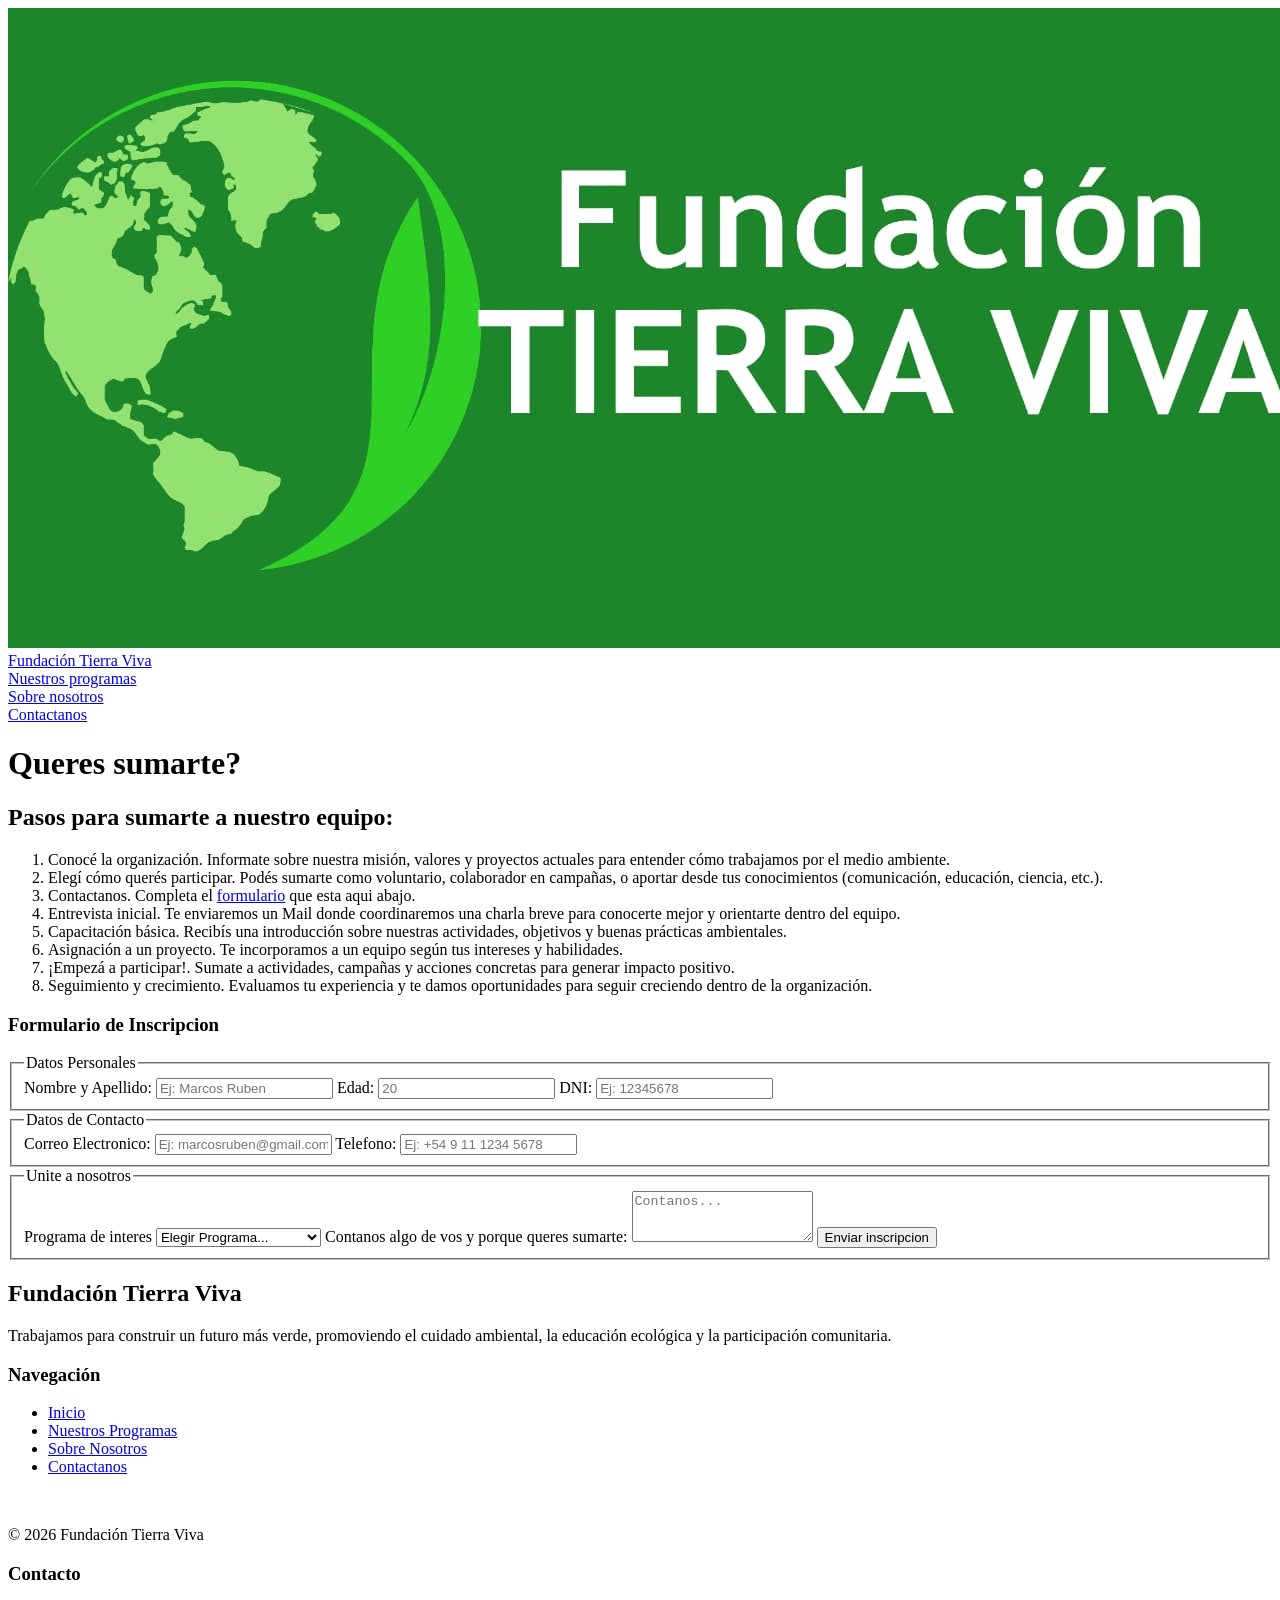
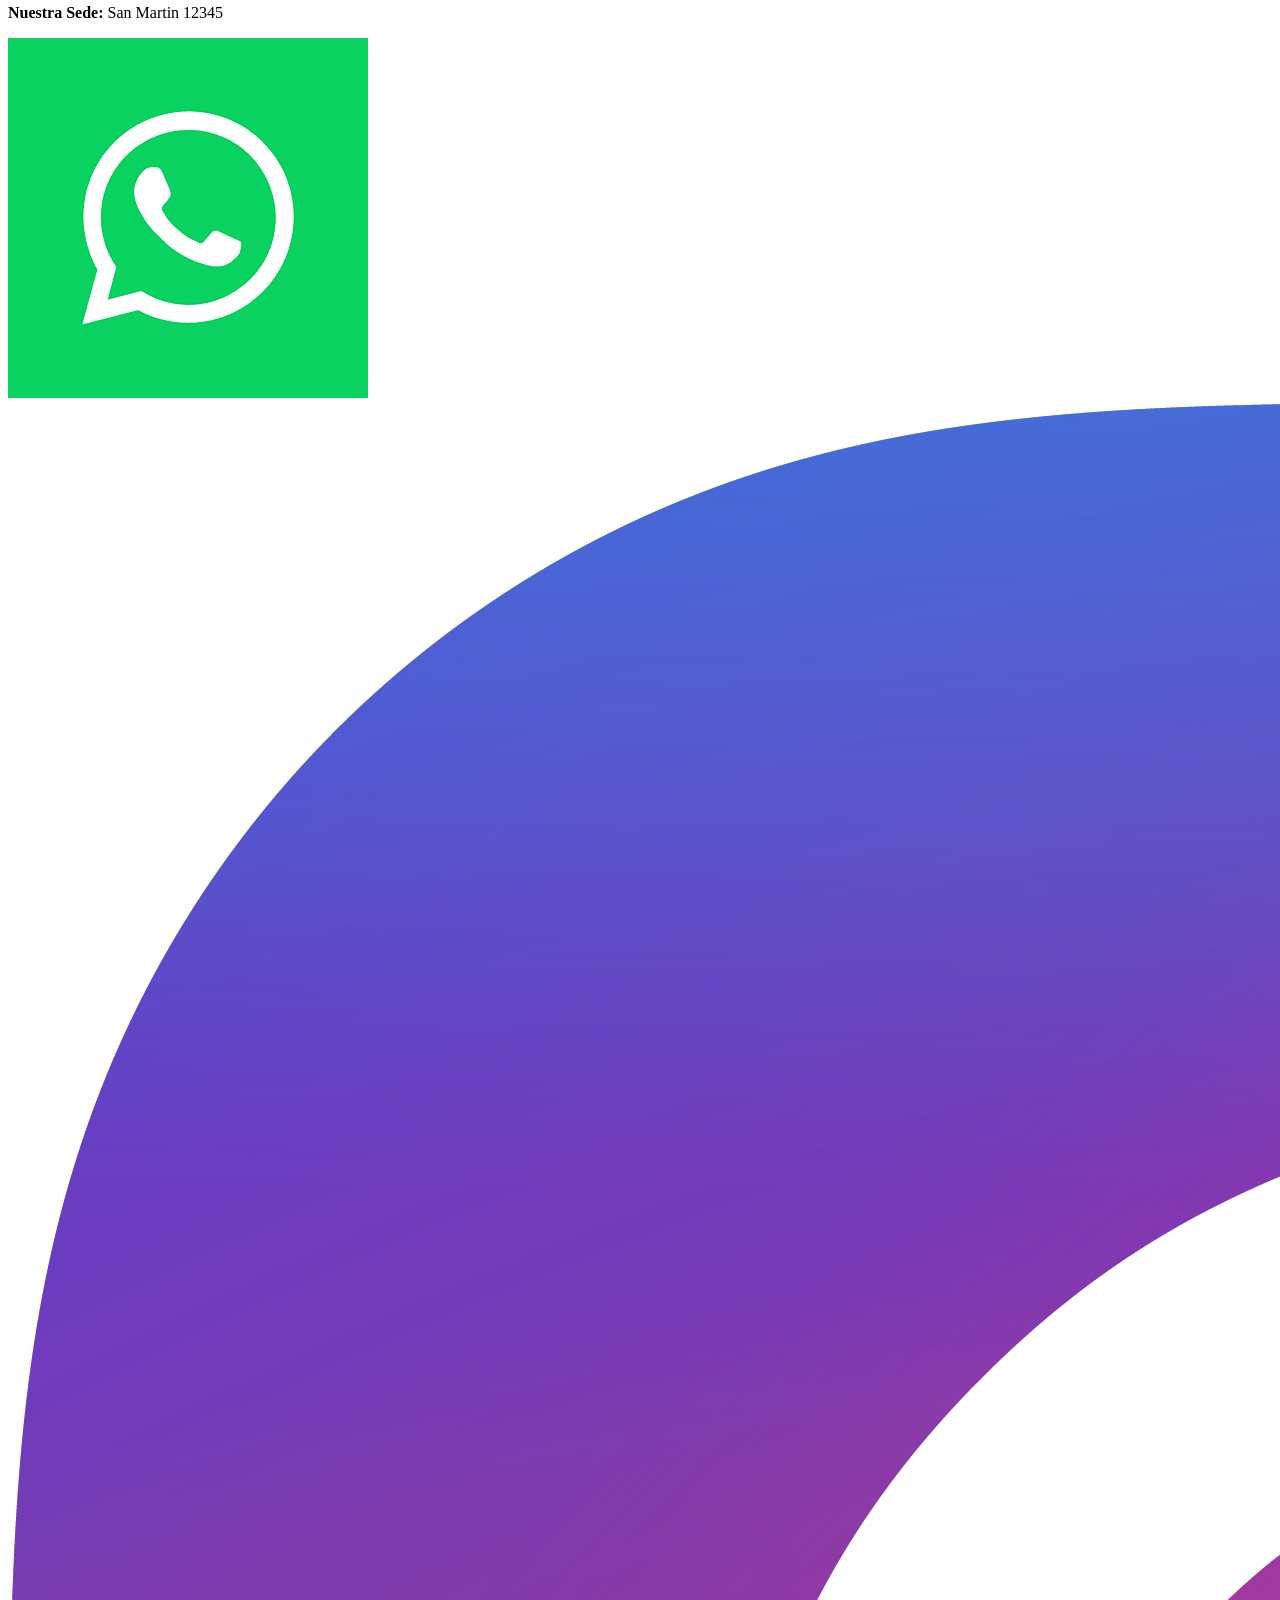
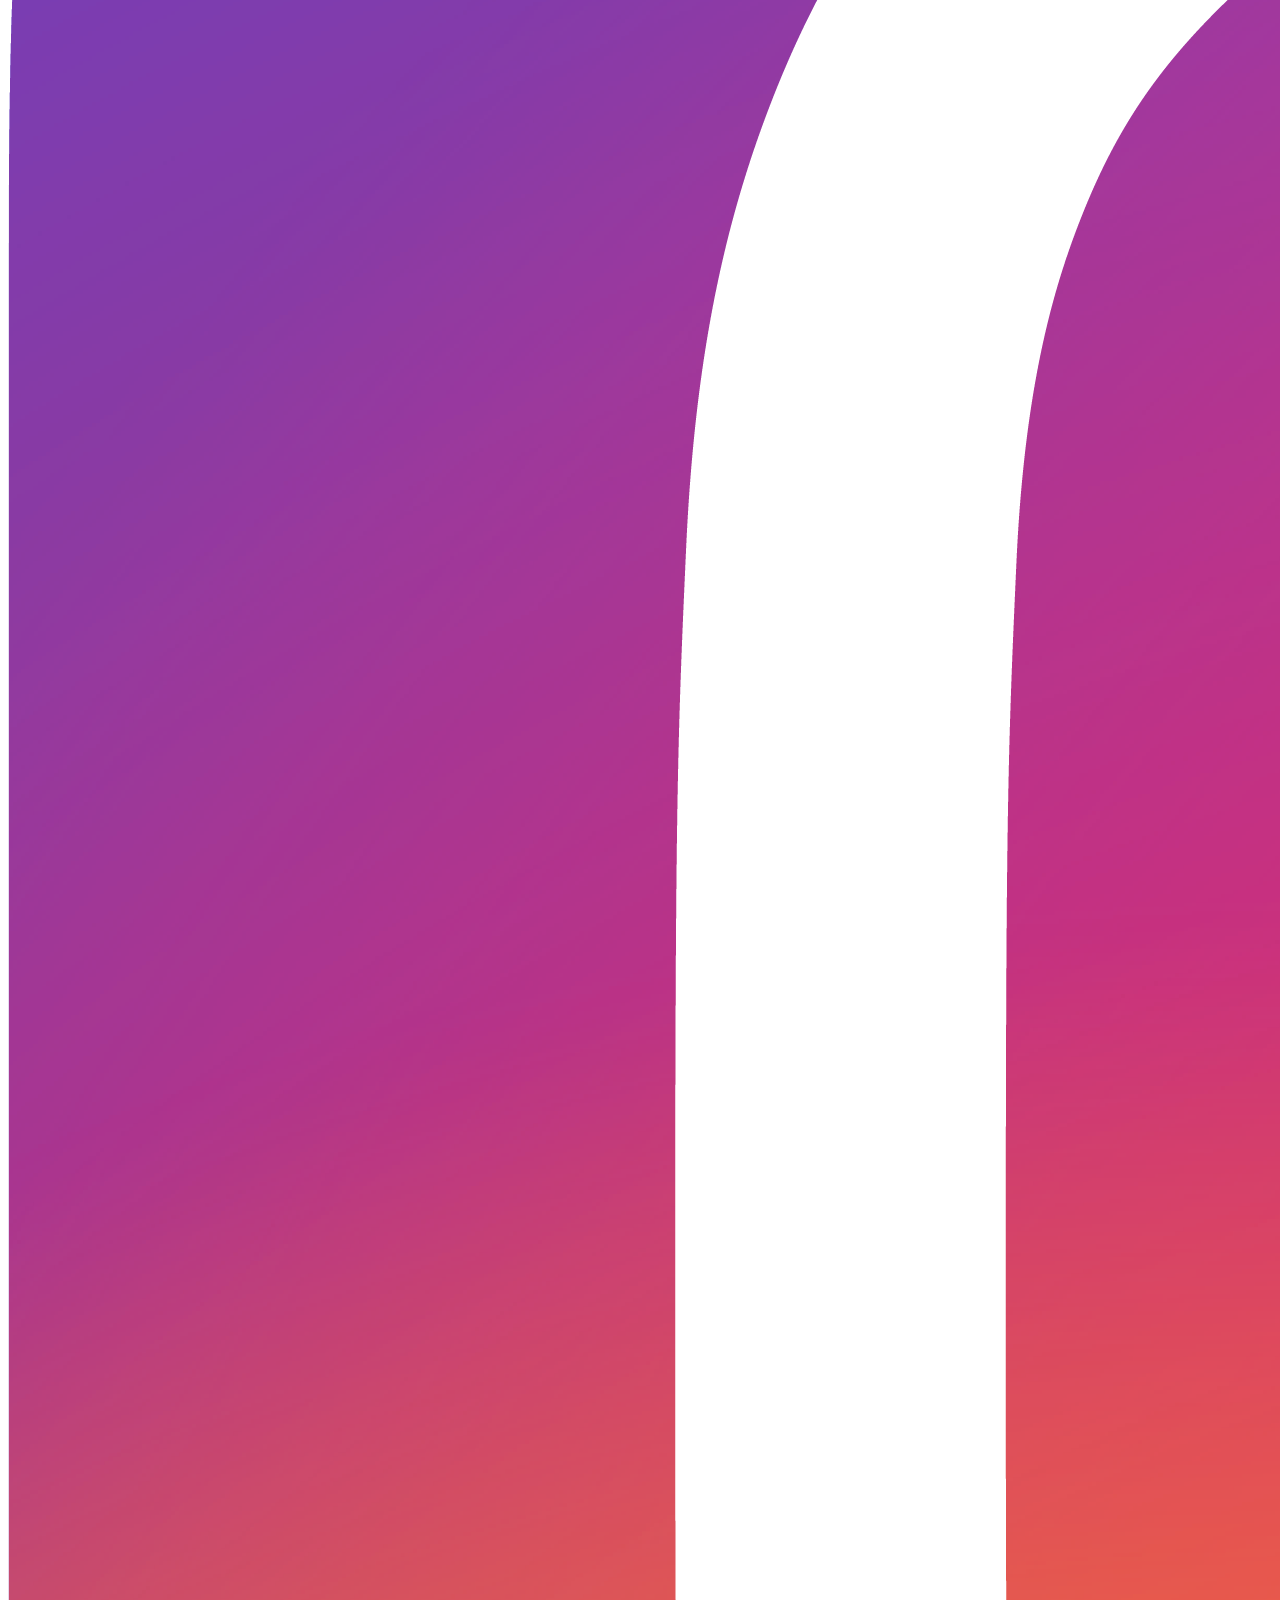
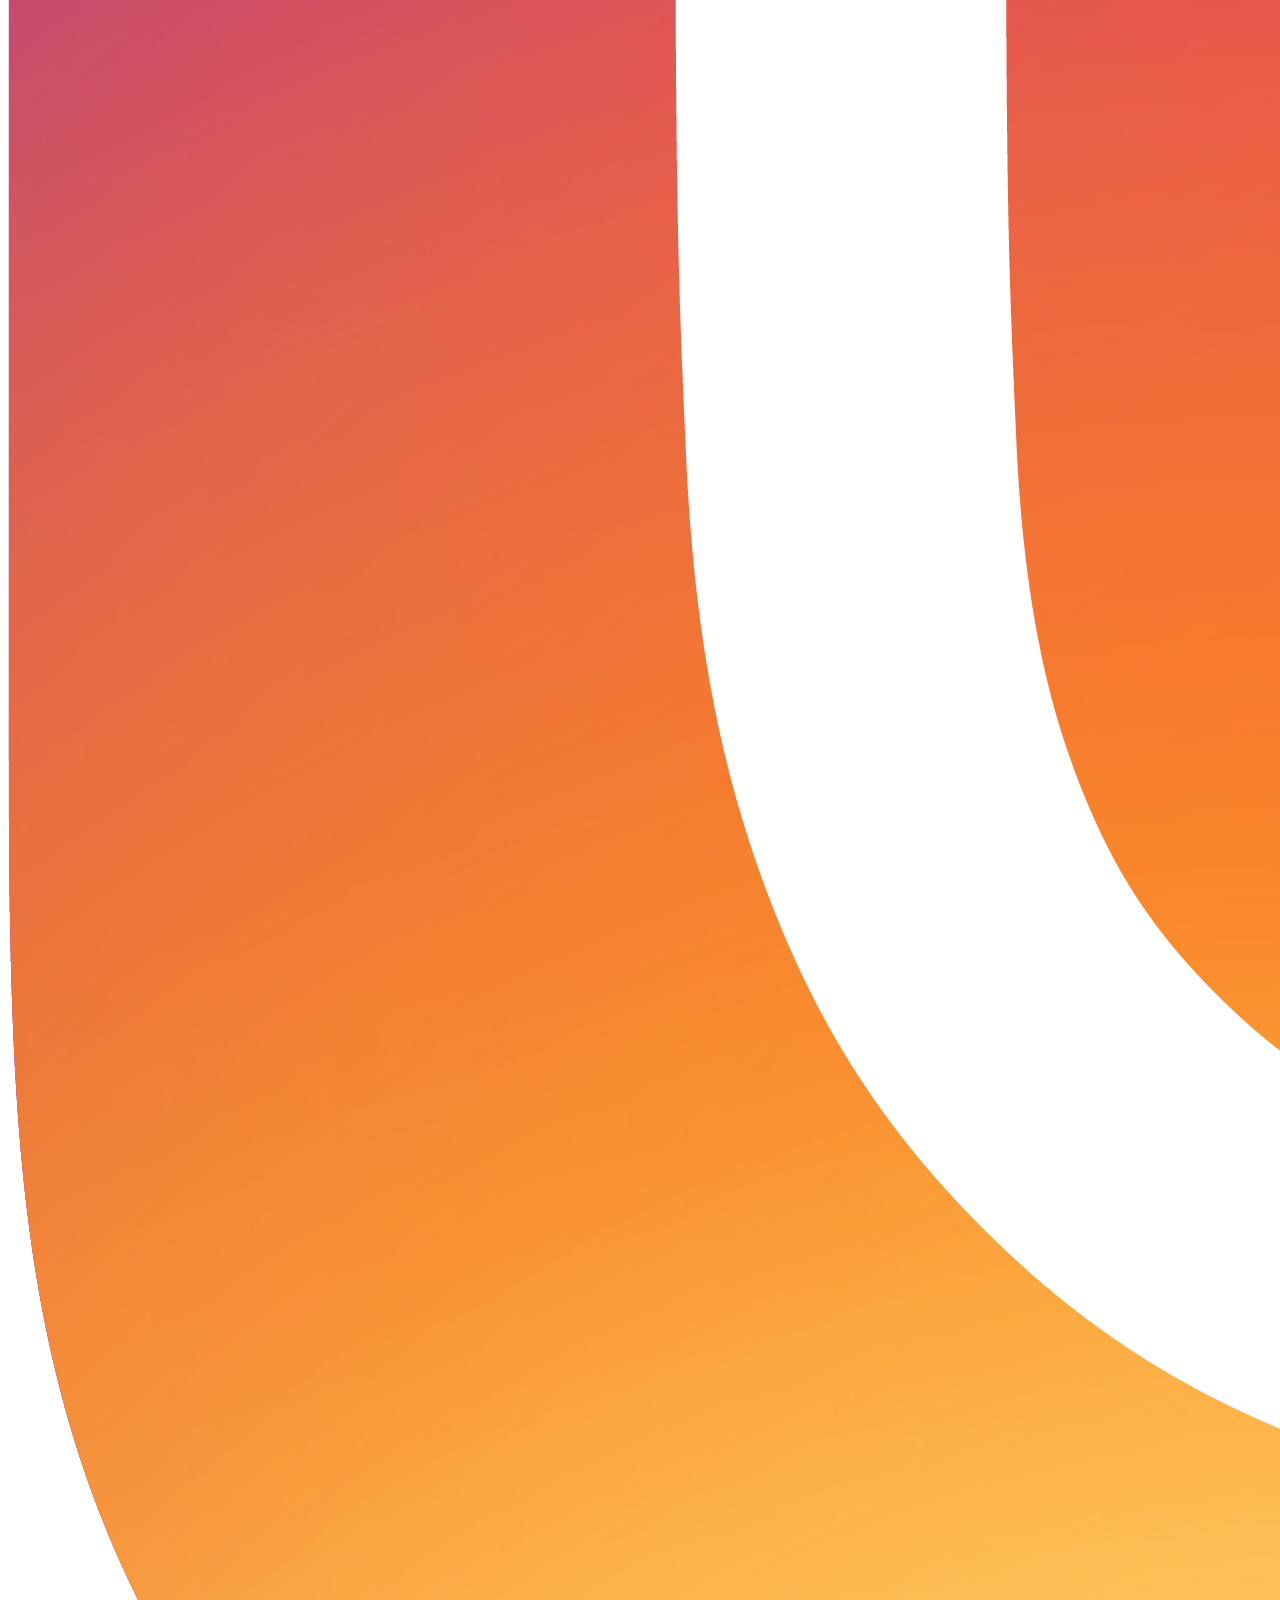
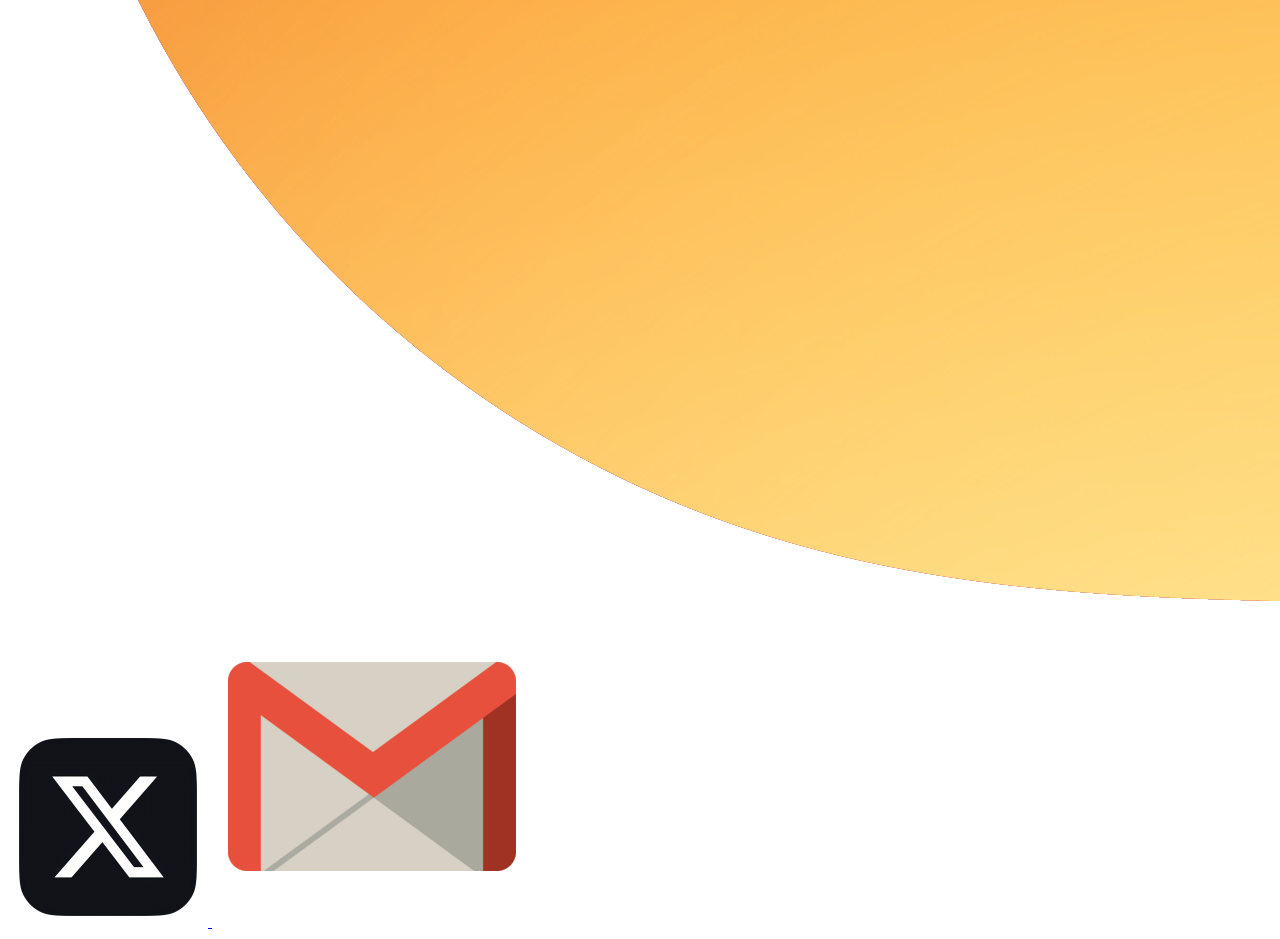
==== contacto.html @ 5a1f9e38 "Update contacto.html Footer y header actualizados, clases definidas para modificar con css." ====
<!DOCTYPE html>
<html lang="es">
<head>
    <meta charset="UTF-8">
    <meta name="viewport" content="width=device-width, initial-scale=1.0">
    <link rel="stylesheet" href="./CSS/estilos.css">
    <title>Contacto - FTV</title>
</head>
<body>
    <header>

    <div class="logo">
        <img src="./img/logo.jpg" alt="Logo Fundación Tierra Viva">
    </div>

    <nav>
        <a href="index.html">Fundación Tierra Viva</a>
        <br>
        <a href="programas.html">Nuestros programas</a>
        <br>
        <a href="nosotros.html">Sobre nosotros</a>
        <br>
        <a href="contacto.html">Contactanos</a>
    </nav>

</header>
    <main>
        <h1 class="titformulario">Queres sumarte?</h1>
        <section class="pasos">
            <h2>Pasos para sumarte a nuestro equipo:</h2>
            <ol class="textopasos">
                <li>Conocé la organización. Informate sobre nuestra misión, valores y proyectos actuales para entender cómo trabajamos por el medio ambiente.</li>
                <li>Elegí cómo querés participar. Podés sumarte como voluntario, colaborador en campañas, o aportar desde tus conocimientos (comunicación, educación, ciencia, etc.).</li>
                <li>Contactanos. Completa el <a href="#Formulario">formulario</a> que esta aqui abajo.</li>
                <li>Entrevista inicial. Te enviaremos un Mail donde coordinaremos una charla breve para conocerte mejor y orientarte dentro del equipo.</li>
                <li>Capacitación básica. Recibís una introducción sobre nuestras actividades, objetivos y buenas prácticas ambientales.</li>
                <li>Asignación a un proyecto. Te incorporamos a un equipo según tus intereses y habilidades.</li>
                <li>¡Empezá a participar!. Sumate a actividades, campañas y acciones concretas para generar impacto positivo.</li>
                <li>Seguimiento y crecimiento. Evaluamos tu experiencia y te damos oportunidades para seguir creciendo dentro de la organización.</li>
            </ol>
        </section>
        <section id="Formulario">
            <h3>Formulario de Inscripcion</h3>
            <form action="#" method="post"></form>
                <fieldset>
                    <legend>Datos Personales</legend>
                    <label for="nombre">Nombre y Apellido:</label>
                    <input type="text" id="nombre" name="nombre" placeholder="Ej: Marcos Ruben" required>

                    <label for="edad">Edad:</label>
                    <input type="text" id="edad" name="edad" placeholder="20" required>

                    <label for="dni">DNI:</label>
                    <input type="text" id="nombre" name="nombre" placeholder="Ej: 12345678" required>
                </fieldset>
                <fieldset>
                    <legend>Datos de Contacto</legend>
                    <label for="email">Correo Electronico:</label>
                    <input type="email" id="email" name="email" placeholder="Ej: marcosruben@gmail.com" required>

                    <label for="telefono">Telefono:</label>
                    <input type="tel" name="telefono" id="telefono" placeholder="Ej: +54 9 11 1234 5678" required>
                </fieldset>
            
                <fieldset>
                    <legend>Unite a nosotros</legend>
                    <label for="programa">Programa de interes</label>
                    <select name="programa" id="programa">
                        <option value="">Elegir Programa...</option>
                        <option value="rfu">Reforestacion Urbana</option>
                        <option value="rco">Reciclajes Comunitarios</option>
                        <option value="edu">Educacion Ambiental</option>
                        
                    </select>
                    <label for="mensaje">Contanos algo de vos y porque queres sumarte:</label>
                    <textarea name="mensaje" id="mensaje" rows="3" placeholder="Contanos..."></textarea>
                    <button type="submit">Enviar inscripcion</button>
                </fieldset>
                    
        </section>
    </main>
    <footer id="contacto">

    <div class="contenido-footer">

        <div class="logo-footer">
            <h2>Fundación Tierra Viva</h2>

            <p>
                Trabajamos para construir un futuro más verde,
                promoviendo el cuidado ambiental, la educación
                ecológica y la participación comunitaria.
            </p>
        </div>

        <div class="links-footer">
            <h3>Navegación</h3>

            <ul>
                <li><a href="index.html">Inicio</a></li>
                <li><a href="programas.html">Nuestros Programas</a></li>
                <li><a href="nosotros.html">Sobre Nosotros</a></li>
                <li><a href="contacto.html">Contactanos</a></li>
            </ul>
            <br>
            <p>© 2026 Fundación Tierra Viva</p>
        </div>

        <div class="redes-footer">

            <h3>Contacto</h3>

            <p><strong>Nuestra Sede:</strong> San Martin 12345</p>

            <div class="iconos-redes">
                <a href="https://wa.me/541112345678" target="_blank">
                    <img src="img/whatsapp.png" alt="Whatsapp">
                </a>

                <a href="https://instagram.com/" target="_blank">
                    <img src="img/instagram.png" alt="Instagram">
                </a>

                <a href="https://twitter.com/" target="_blank">
                    <img src="img/twitter.png" alt="Twitter">
                </a>

                <a href="mailto:tierravivafundacion@gmail.com">
                    <img src="img/gmail.png" alt="Mail">
                </a>

            </div>

        </div>

    </div>

</footer>
</body>
</html>
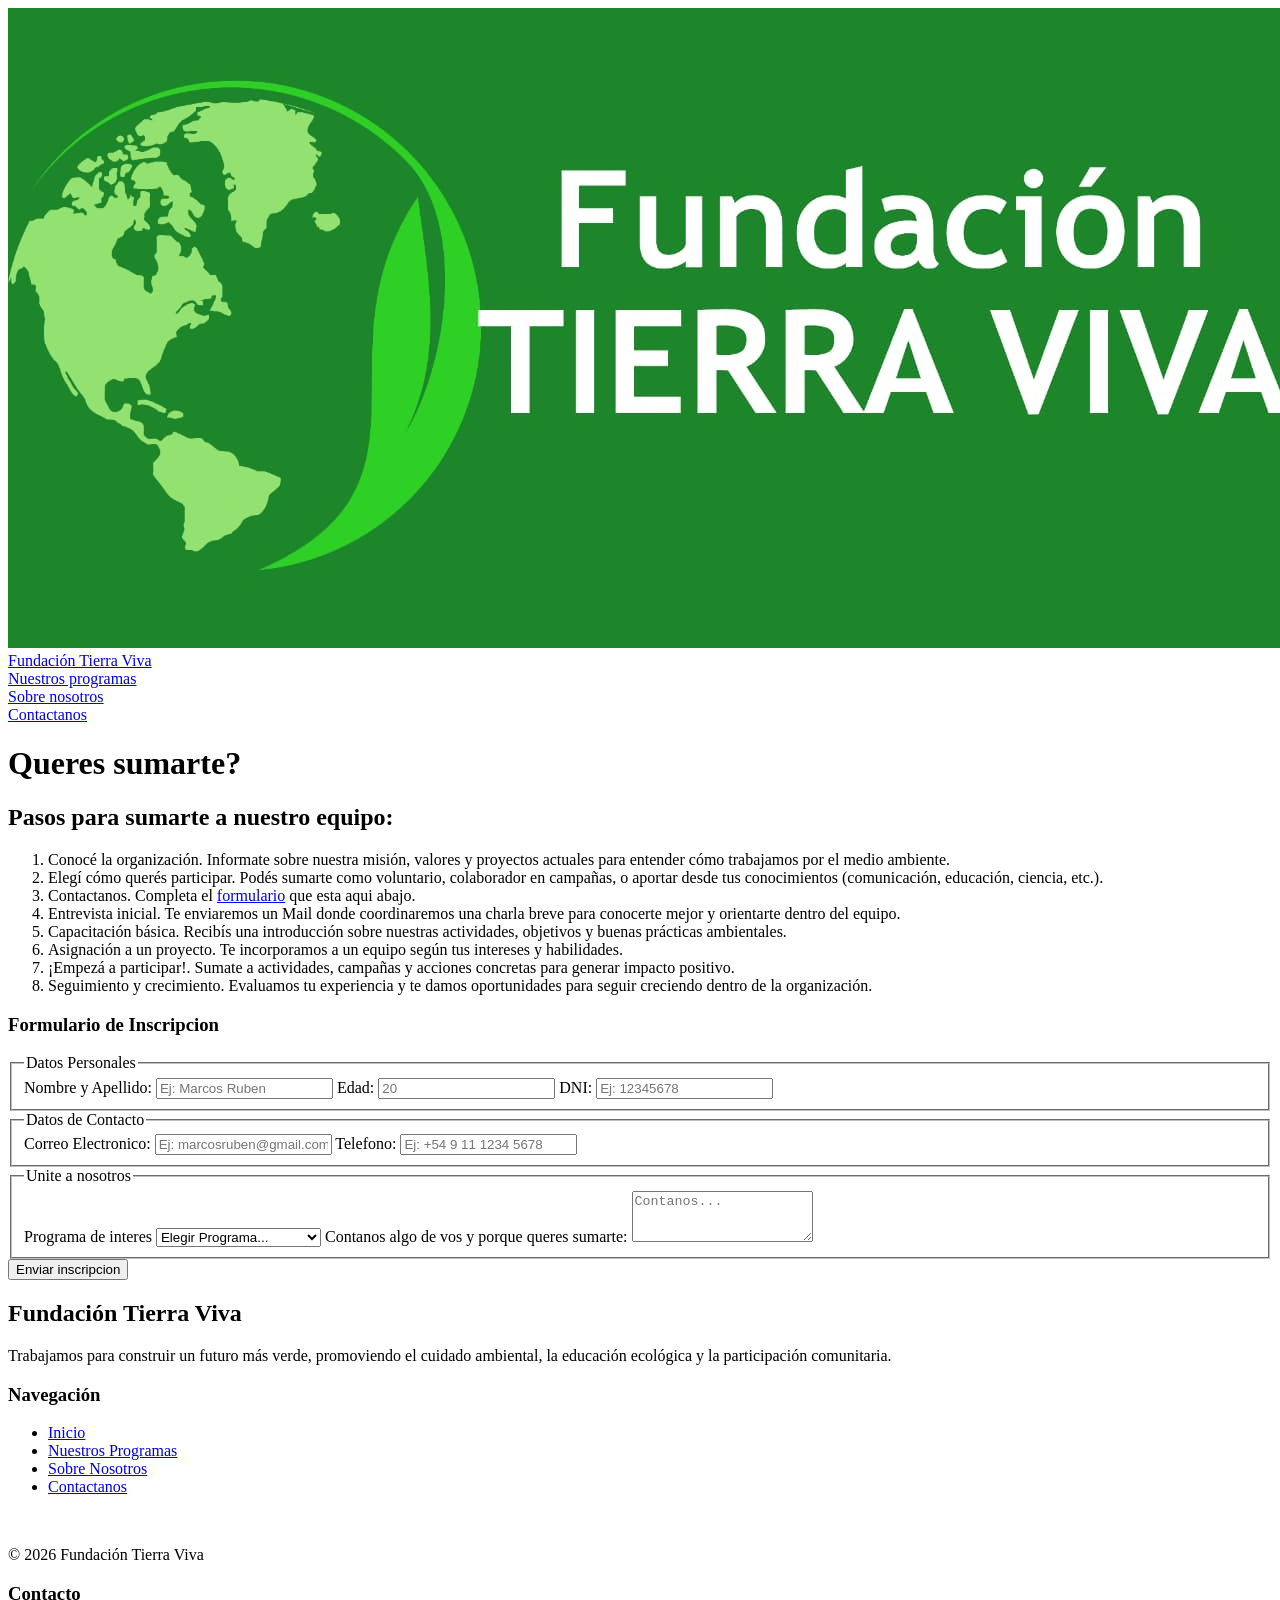
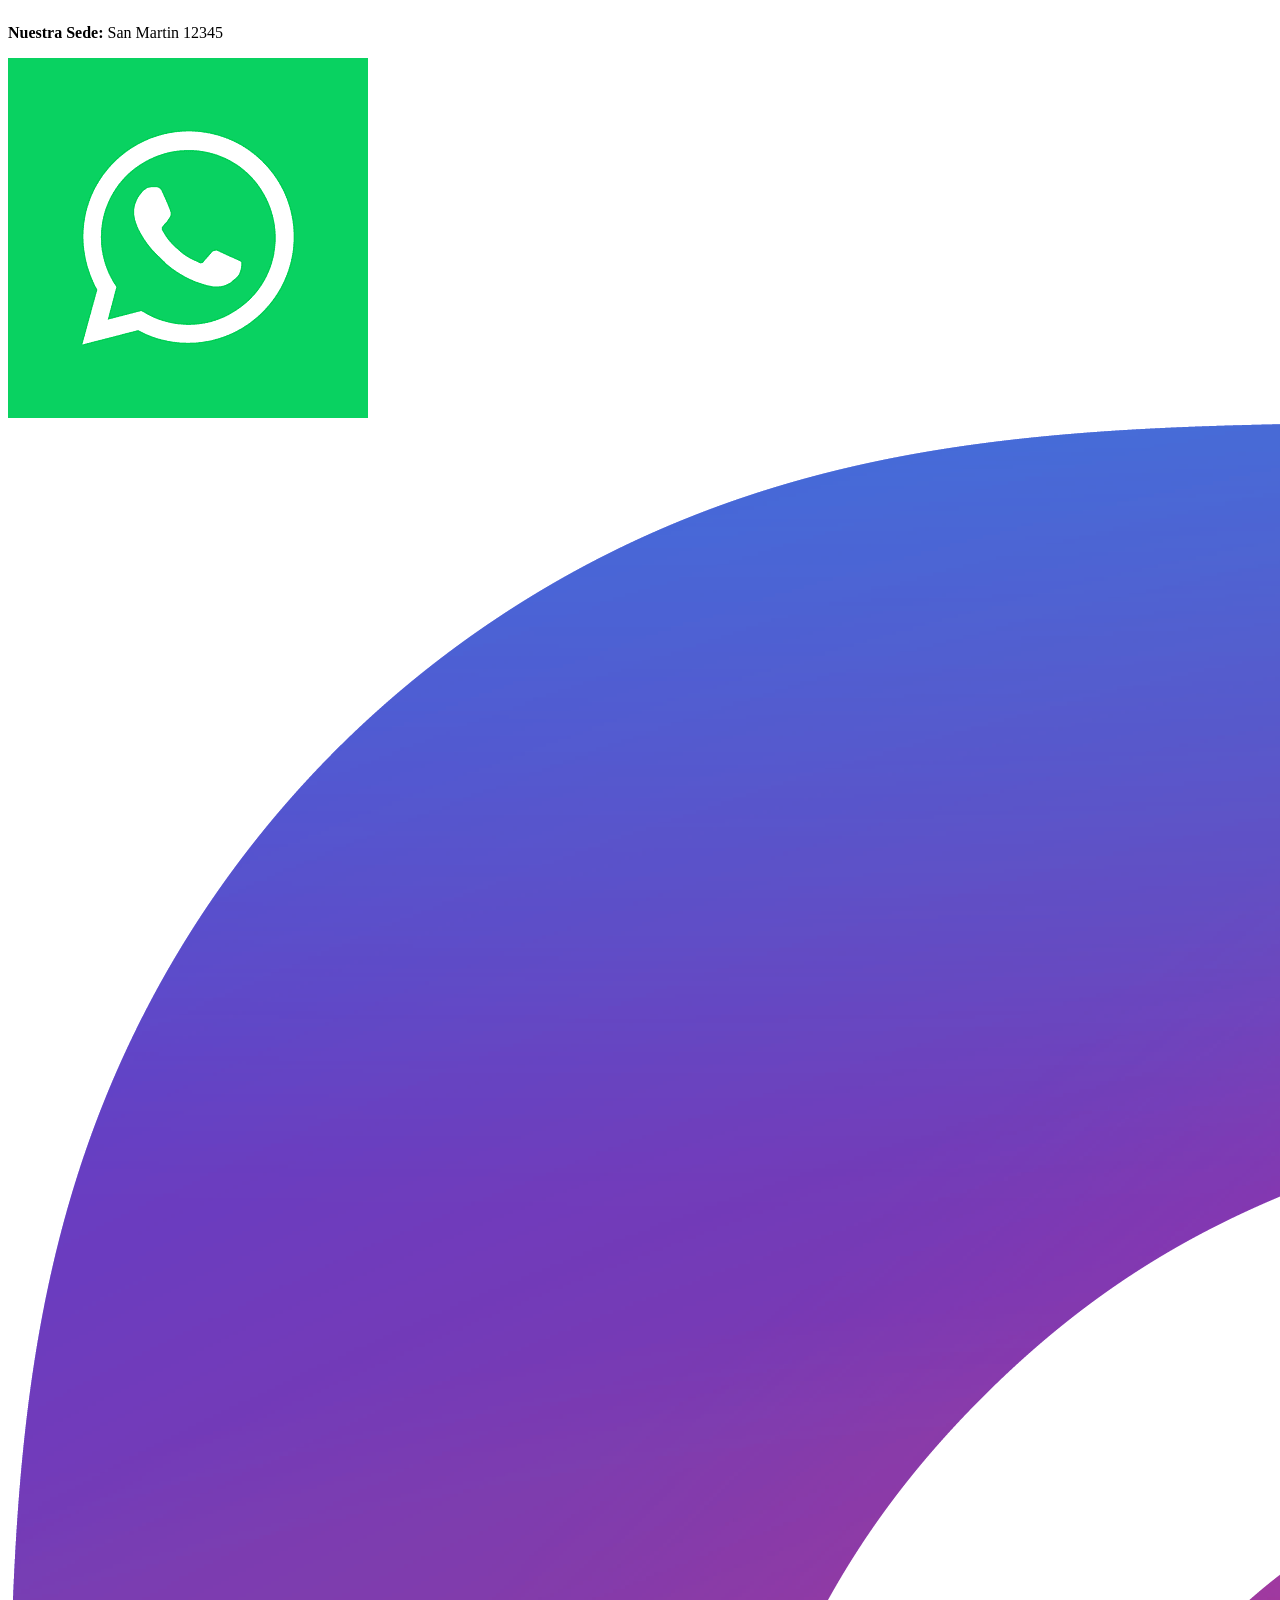
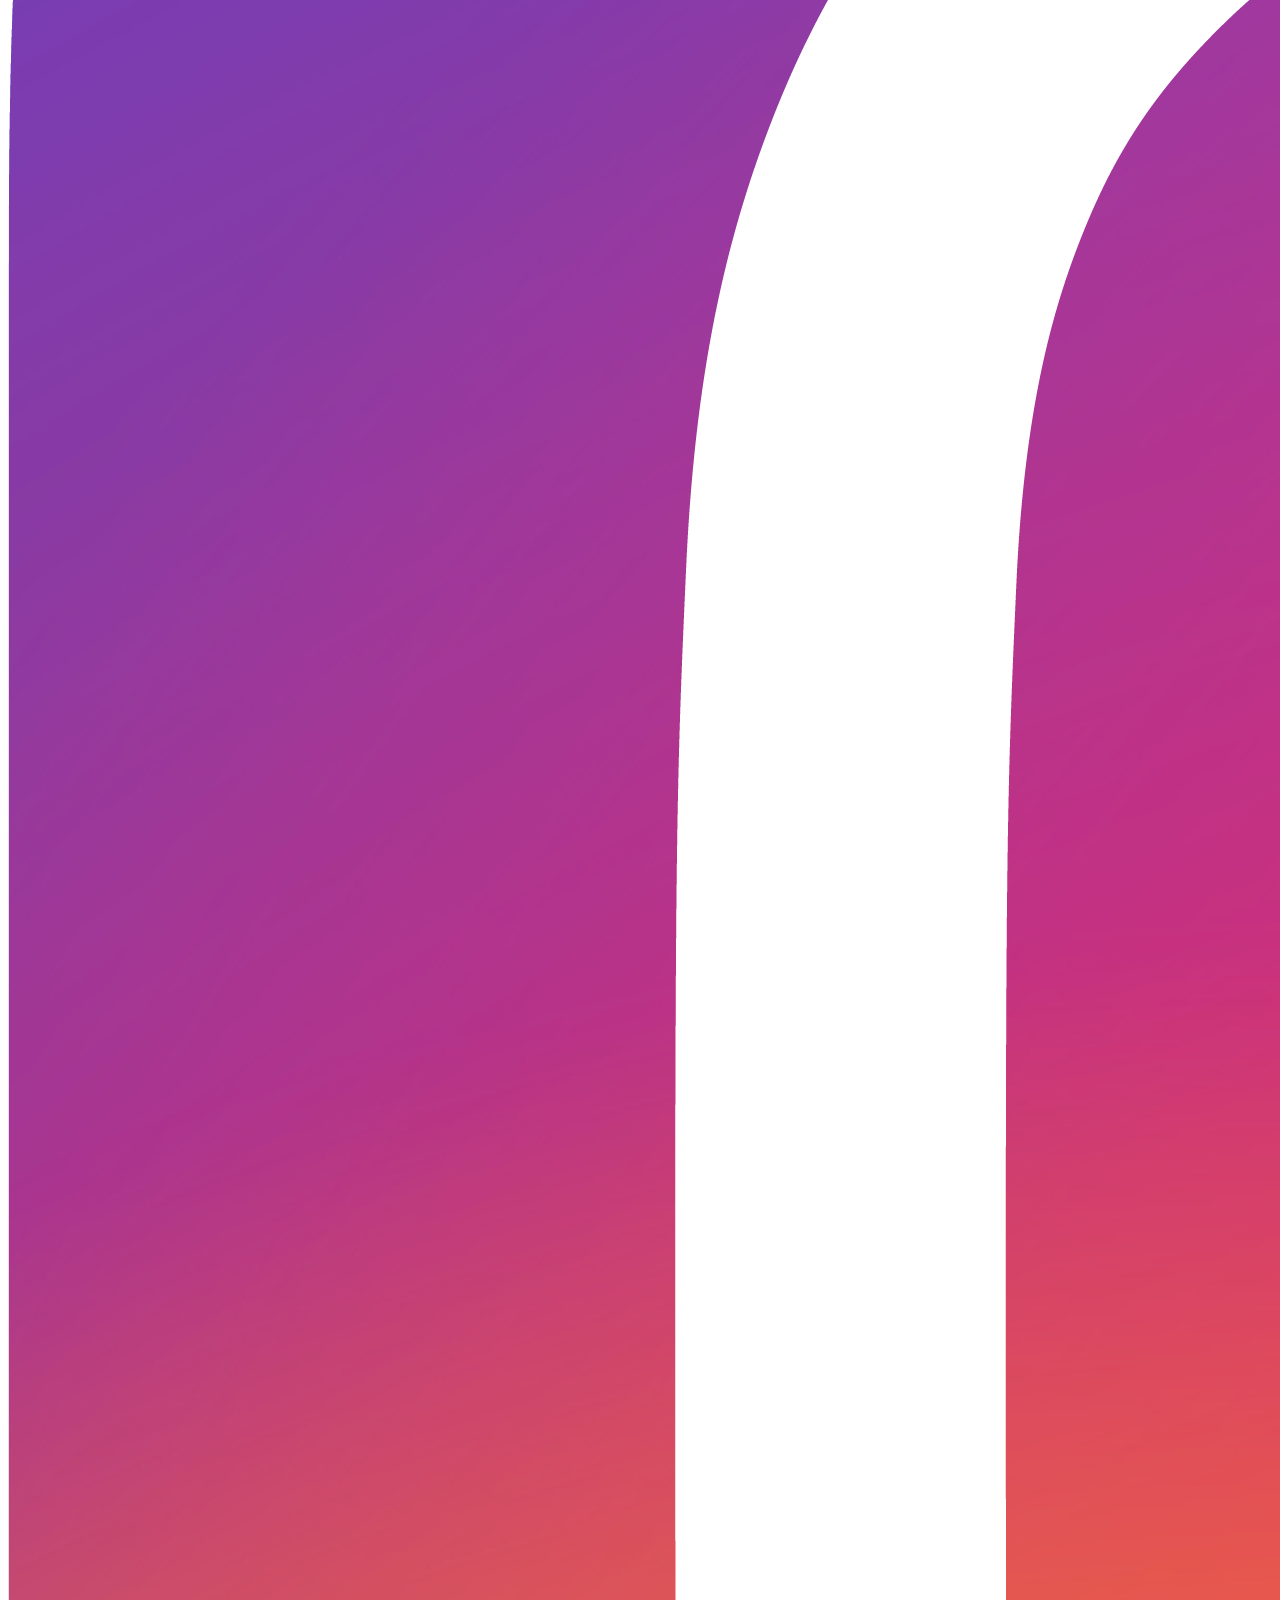
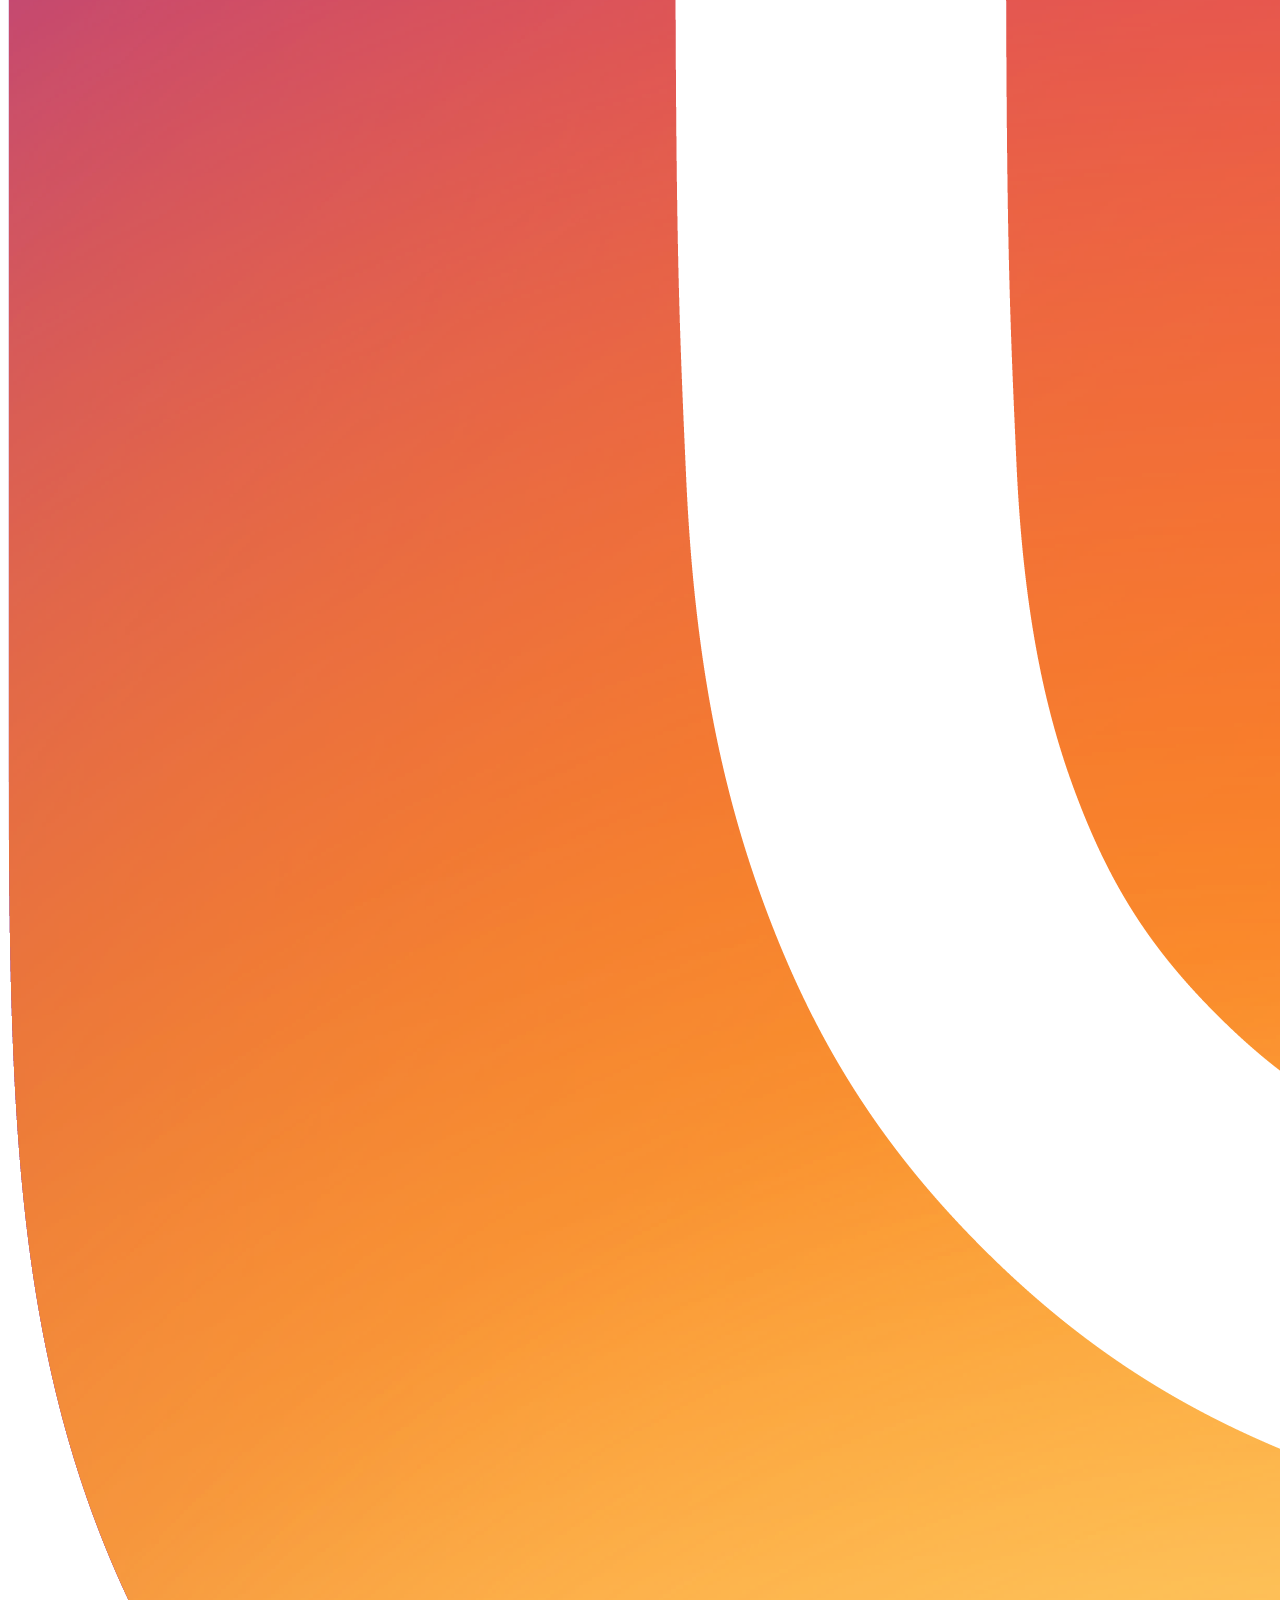
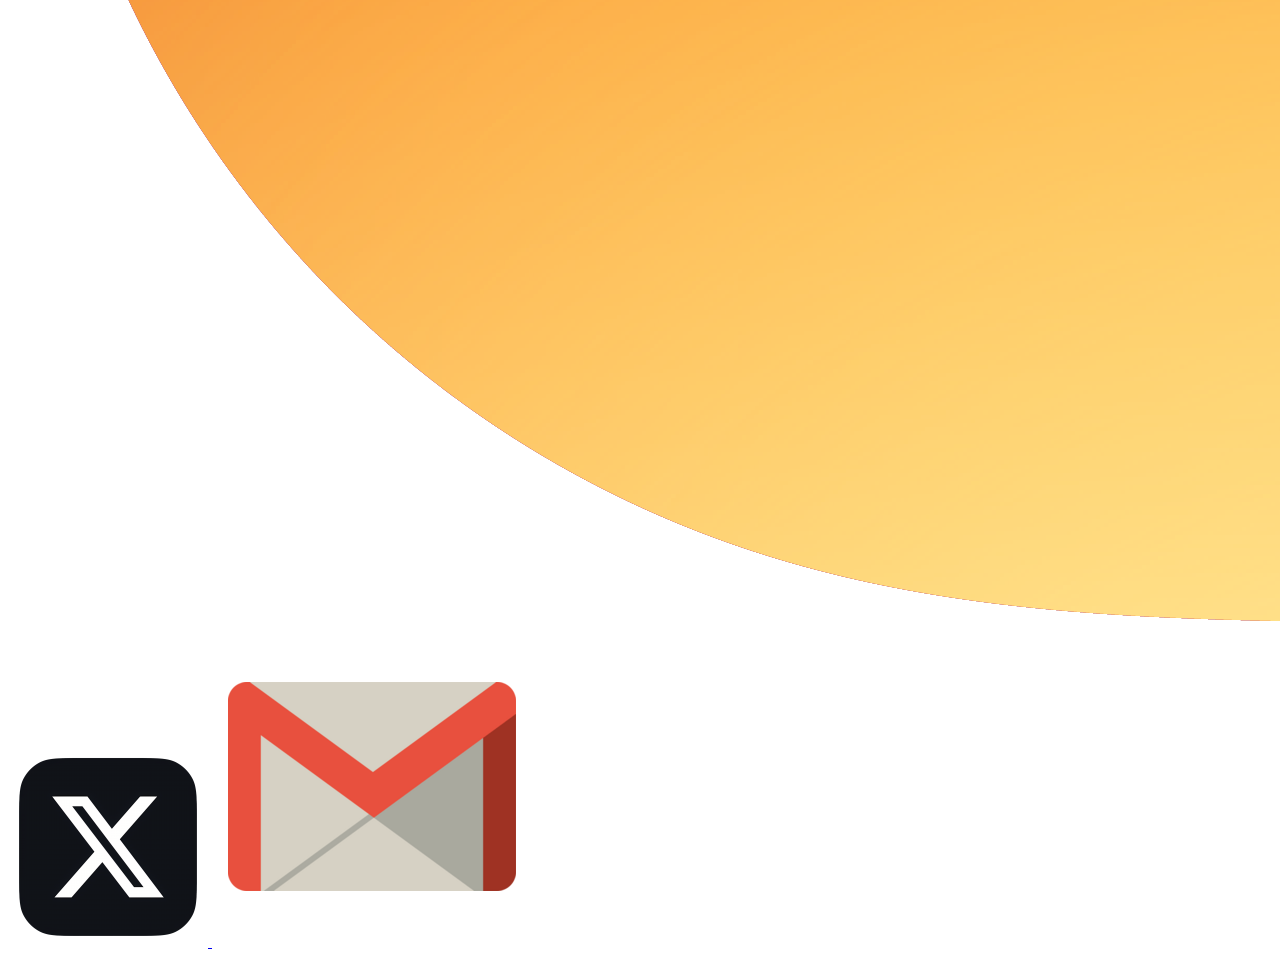
==== commit cf486df3: "paso de id a class el formulario" ====
--- a/contacto.html
+++ b/contacto.html
@@ -26,58 +26,61 @@
 </header>
     <main>
         <h1 class="titformulario">Queres sumarte?</h1>
-        <section class="pasos">
-            <h2>Pasos para sumarte a nuestro equipo:</h2>
-            <ol class="textopasos">
-                <li>Conocé la organización. Informate sobre nuestra misión, valores y proyectos actuales para entender cómo trabajamos por el medio ambiente.</li>
-                <li>Elegí cómo querés participar. Podés sumarte como voluntario, colaborador en campañas, o aportar desde tus conocimientos (comunicación, educación, ciencia, etc.).</li>
-                <li>Contactanos. Completa el <a href="#Formulario">formulario</a> que esta aqui abajo.</li>
-                <li>Entrevista inicial. Te enviaremos un Mail donde coordinaremos una charla breve para conocerte mejor y orientarte dentro del equipo.</li>
-                <li>Capacitación básica. Recibís una introducción sobre nuestras actividades, objetivos y buenas prácticas ambientales.</li>
-                <li>Asignación a un proyecto. Te incorporamos a un equipo según tus intereses y habilidades.</li>
-                <li>¡Empezá a participar!. Sumate a actividades, campañas y acciones concretas para generar impacto positivo.</li>
-                <li>Seguimiento y crecimiento. Evaluamos tu experiencia y te damos oportunidades para seguir creciendo dentro de la organización.</li>
-            </ol>
-        </section>
-        <section id="Formulario">
-            <h3>Formulario de Inscripcion</h3>
-            <form action="#" method="post"></form>
-                <fieldset>
-                    <legend>Datos Personales</legend>
-                    <label for="nombre">Nombre y Apellido:</label>
-                    <input type="text" id="nombre" name="nombre" placeholder="Ej: Marcos Ruben" required>
+        <div class="contacto">
+            <section class="pasos">
+                <h2>Pasos para sumarte a nuestro equipo:</h2>
+                <ol class="textopasos">
+                    <li>Conocé la organización. Informate sobre nuestra misión, valores y proyectos actuales para entender cómo trabajamos por el medio ambiente.</li>
+                    <li>Elegí cómo querés participar. Podés sumarte como voluntario, colaborador en campañas, o aportar desde tus conocimientos (comunicación, educación, ciencia, etc.).</li>
+                    <li>Contactanos. Completa el <a href=".formulario">formulario</a> que esta aqui abajo.</li>
+                    <li>Entrevista inicial. Te enviaremos un Mail donde coordinaremos una charla breve para conocerte mejor y orientarte dentro del equipo.</li>
+                    <li>Capacitación básica. Recibís una introducción sobre nuestras actividades, objetivos y buenas prácticas ambientales.</li>
+                    <li>Asignación a un proyecto. Te incorporamos a un equipo según tus intereses y habilidades.</li>
+                    <li>¡Empezá a participar!. Sumate a actividades, campañas y acciones concretas para generar impacto positivo.</li>
+                    <li>Seguimiento y crecimiento. Evaluamos tu experiencia y te damos oportunidades para seguir creciendo dentro de la organización.</li>
+                </ol>
+            </section>
+            <section class="formulario">
+                <h3>Formulario de Inscripcion</h3>
+                <form action="#" method="post">
+                    <fieldset>
+                        <legend>Datos Personales</legend>
+                        <label for="nombre">Nombre y Apellido:</label>
+                        <input type="text" id="nombre" name="nombre" placeholder="Ej: Marcos Ruben" required>
 
-                    <label for="edad">Edad:</label>
-                    <input type="text" id="edad" name="edad" placeholder="20" required>
+                        <label for="edad">Edad:</label>
+                        <input type="text" id="edad" name="edad" placeholder="20" required>
 
-                    <label for="dni">DNI:</label>
-                    <input type="text" id="nombre" name="nombre" placeholder="Ej: 12345678" required>
-                </fieldset>
-                <fieldset>
-                    <legend>Datos de Contacto</legend>
-                    <label for="email">Correo Electronico:</label>
-                    <input type="email" id="email" name="email" placeholder="Ej: marcosruben@gmail.com" required>
+                        <label for="dni">DNI:</label>
+                        <input type="text" id="dni" name="dni" placeholder="Ej: 12345678" required>
+                    </fieldset>
+                    <fieldset>
+                        <legend>Datos de Contacto</legend>
+                        <label for="email">Correo Electronico:</label>
+                        <input type="email" id="email" name="email" placeholder="Ej: marcosruben@gmail.com" required>
 
-                    <label for="telefono">Telefono:</label>
-                    <input type="tel" name="telefono" id="telefono" placeholder="Ej: +54 9 11 1234 5678" required>
-                </fieldset>
-            
-                <fieldset>
-                    <legend>Unite a nosotros</legend>
-                    <label for="programa">Programa de interes</label>
-                    <select name="programa" id="programa">
-                        <option value="">Elegir Programa...</option>
-                        <option value="rfu">Reforestacion Urbana</option>
-                        <option value="rco">Reciclajes Comunitarios</option>
-                        <option value="edu">Educacion Ambiental</option>
+                        <label for="telefono">Telefono:</label>
+                        <input type="tel" name="telefono" id="telefono" placeholder="Ej: +54 9 11 1234 5678" required>
+                    </fieldset>
+                
+                    <fieldset>
+                        <legend>Unite a nosotros</legend>
+                        <label for="programa">Programa de interes</label>
+                        <select name="programa" id="programa">
+                            <option value="">Elegir Programa...</option>
+                            <option value="rfu">Reforestacion Urbana</option>
+                            <option value="rco">Reciclajes Comunitarios</option>
+                            <option value="edu">Educacion Ambiental</option>
+                            
+                        </select>
+                        <label for="mensaje">Contanos algo de vos y porque queres sumarte:</label>
+                        <textarea name="mensaje" id="mensaje" rows="3" placeholder="Contanos..."></textarea>
                         
-                    </select>
-                    <label for="mensaje">Contanos algo de vos y porque queres sumarte:</label>
-                    <textarea name="mensaje" id="mensaje" rows="3" placeholder="Contanos..."></textarea>
+                    </fieldset>
                     <button type="submit">Enviar inscripcion</button>
-                </fieldset>
-                    
-        </section>
+                </form>
+            </section>
+        </div>
     </main>
     <footer id="contacto">
 
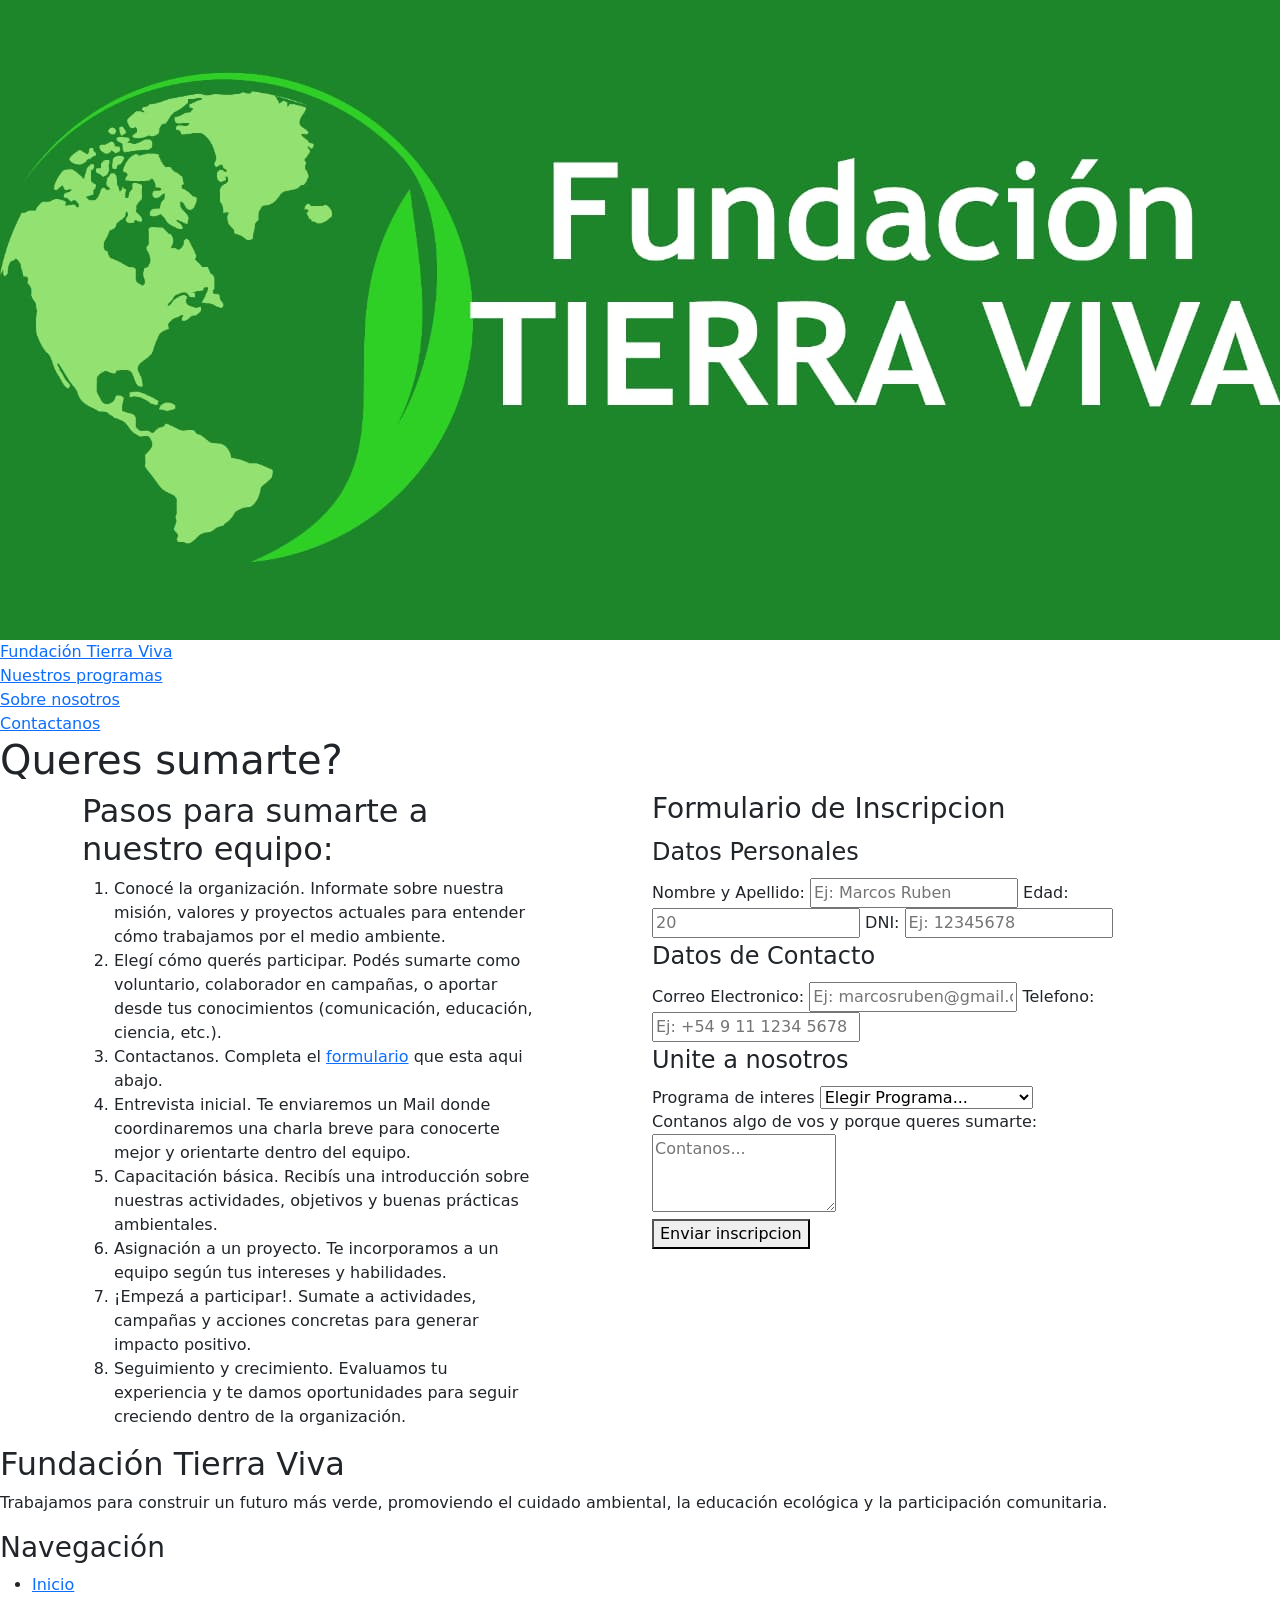
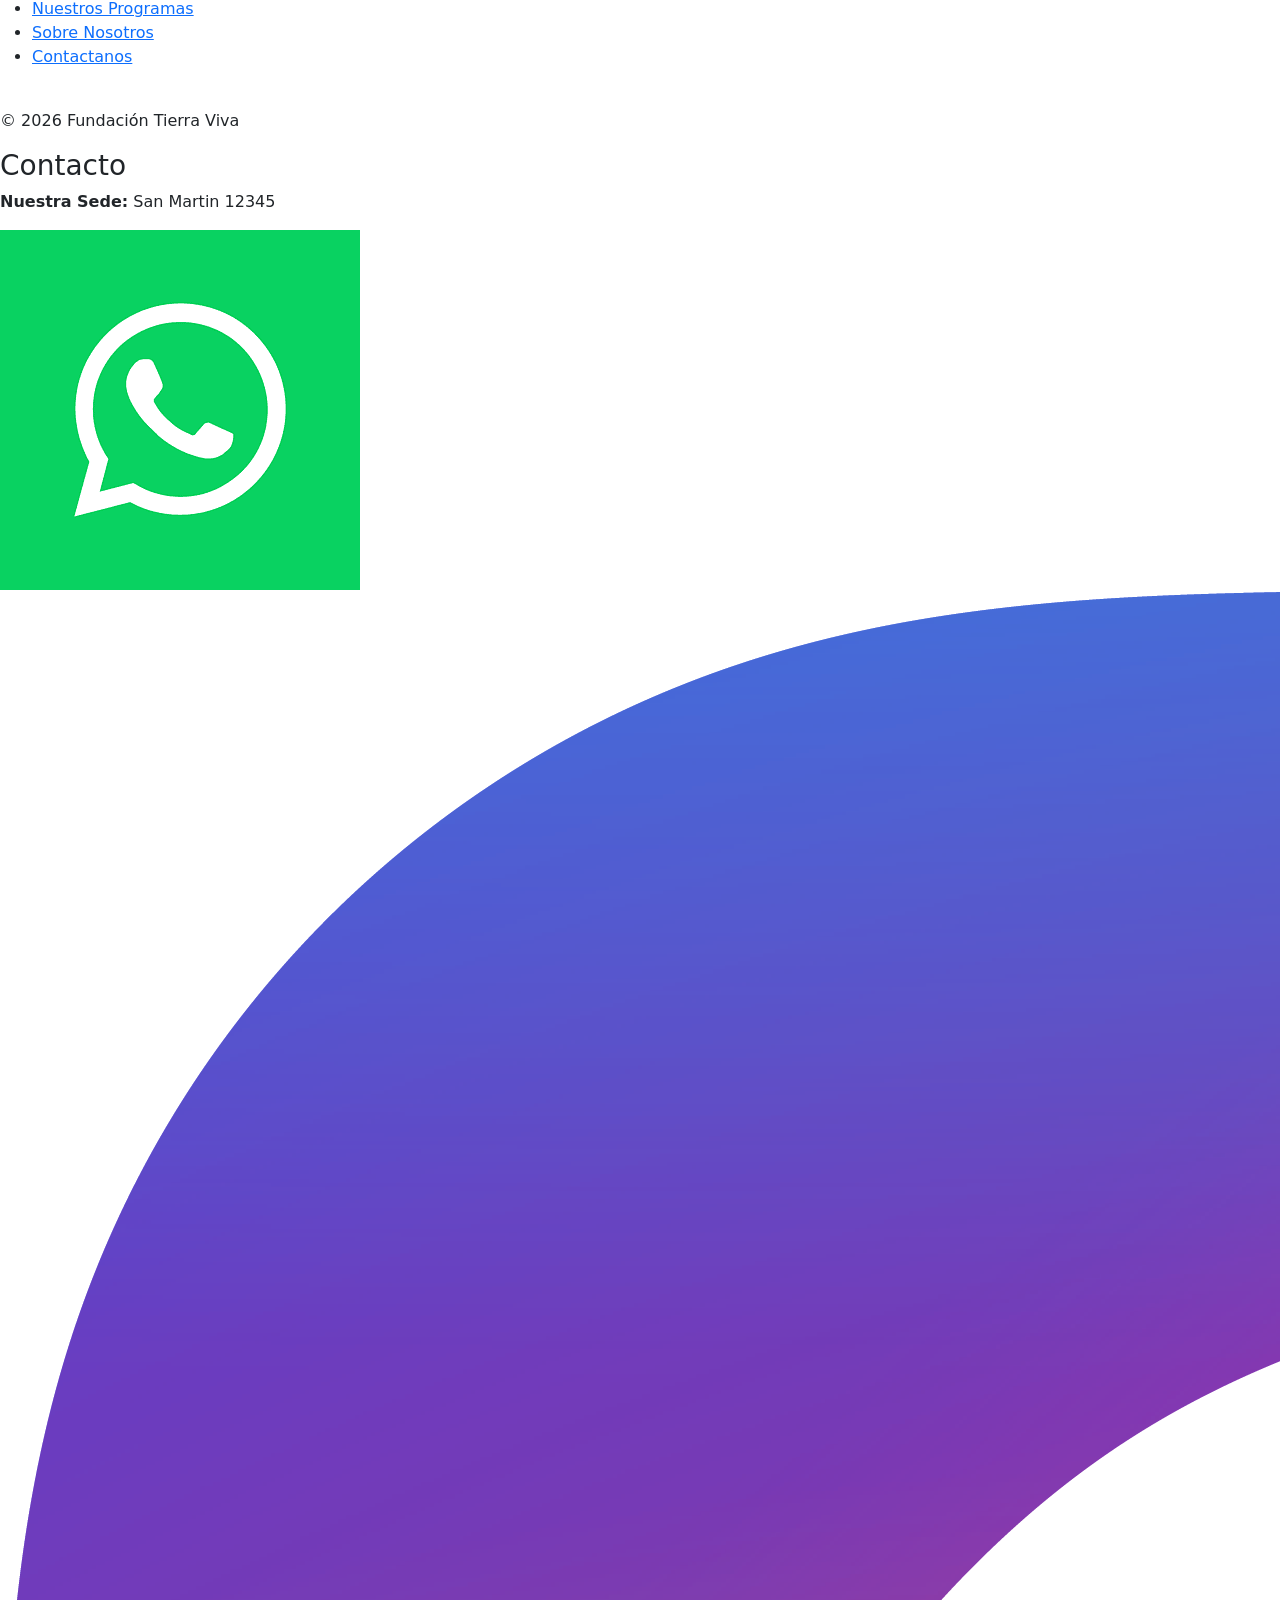
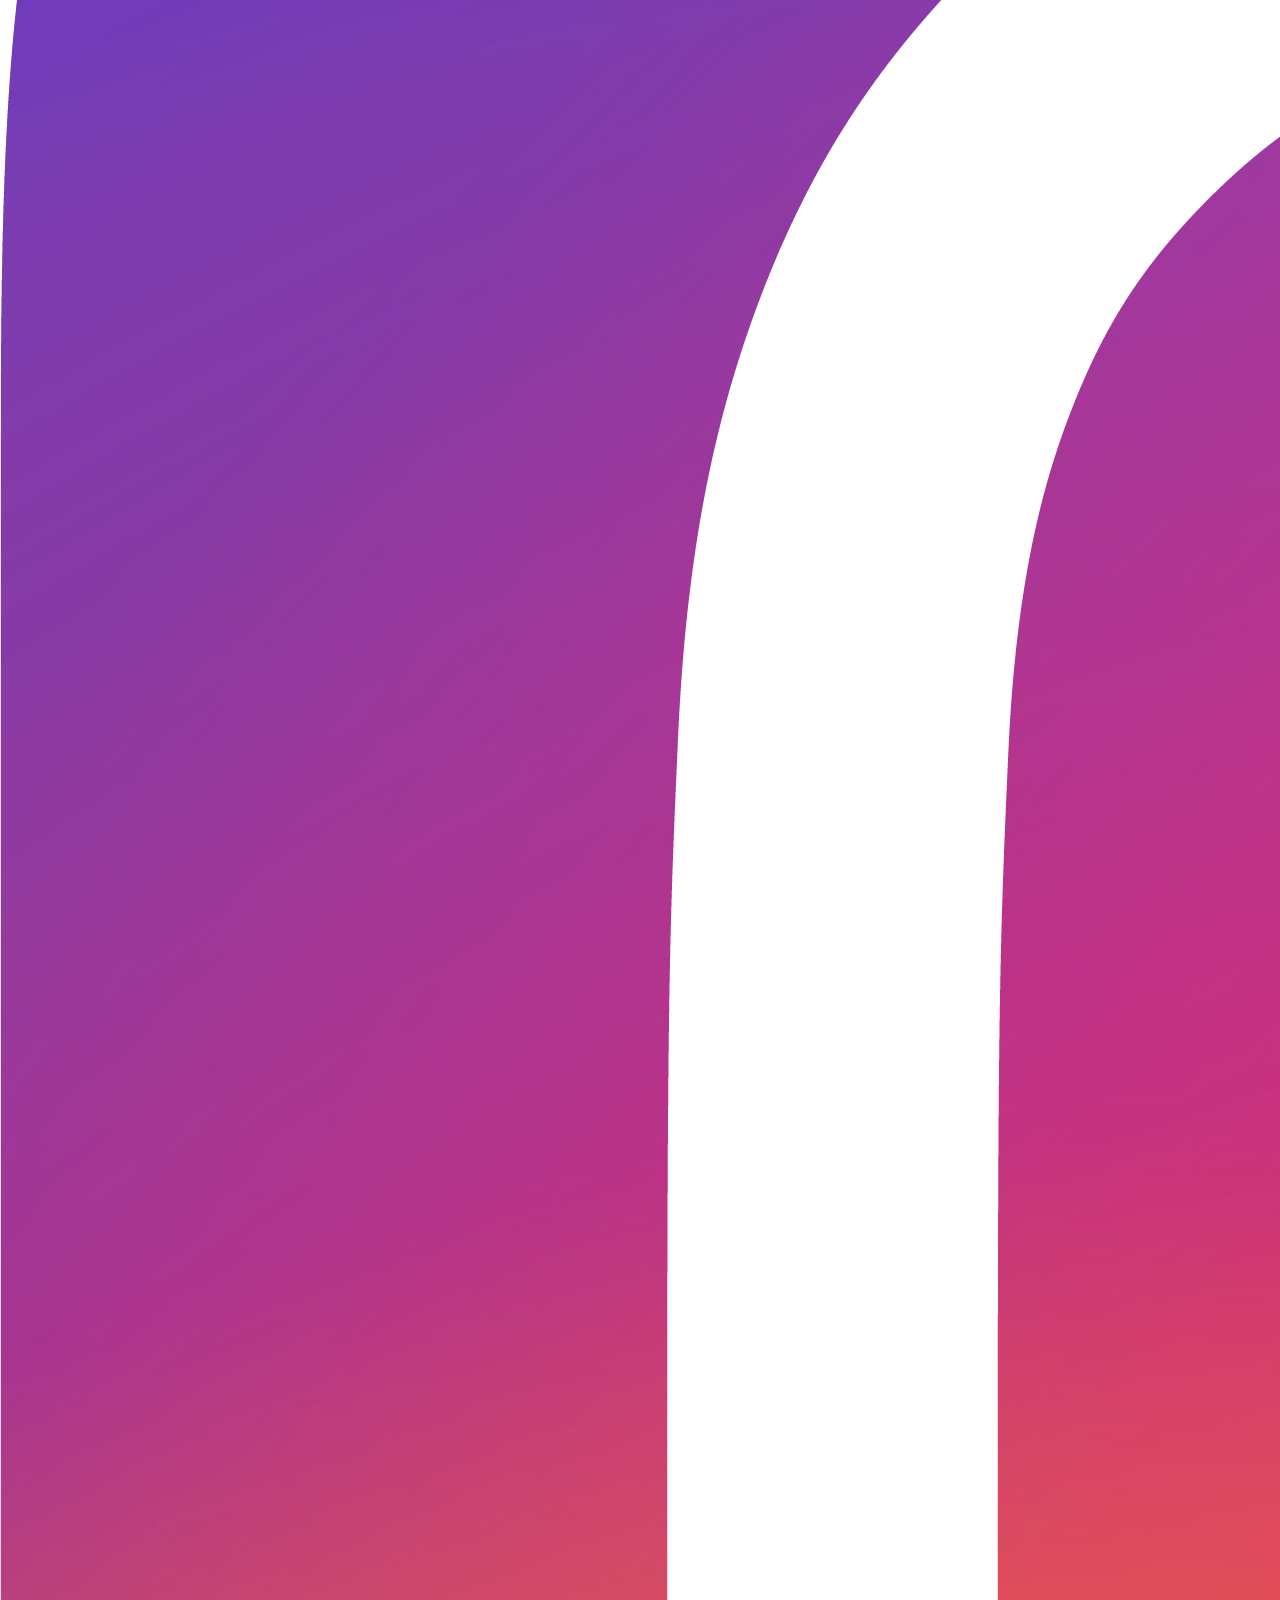
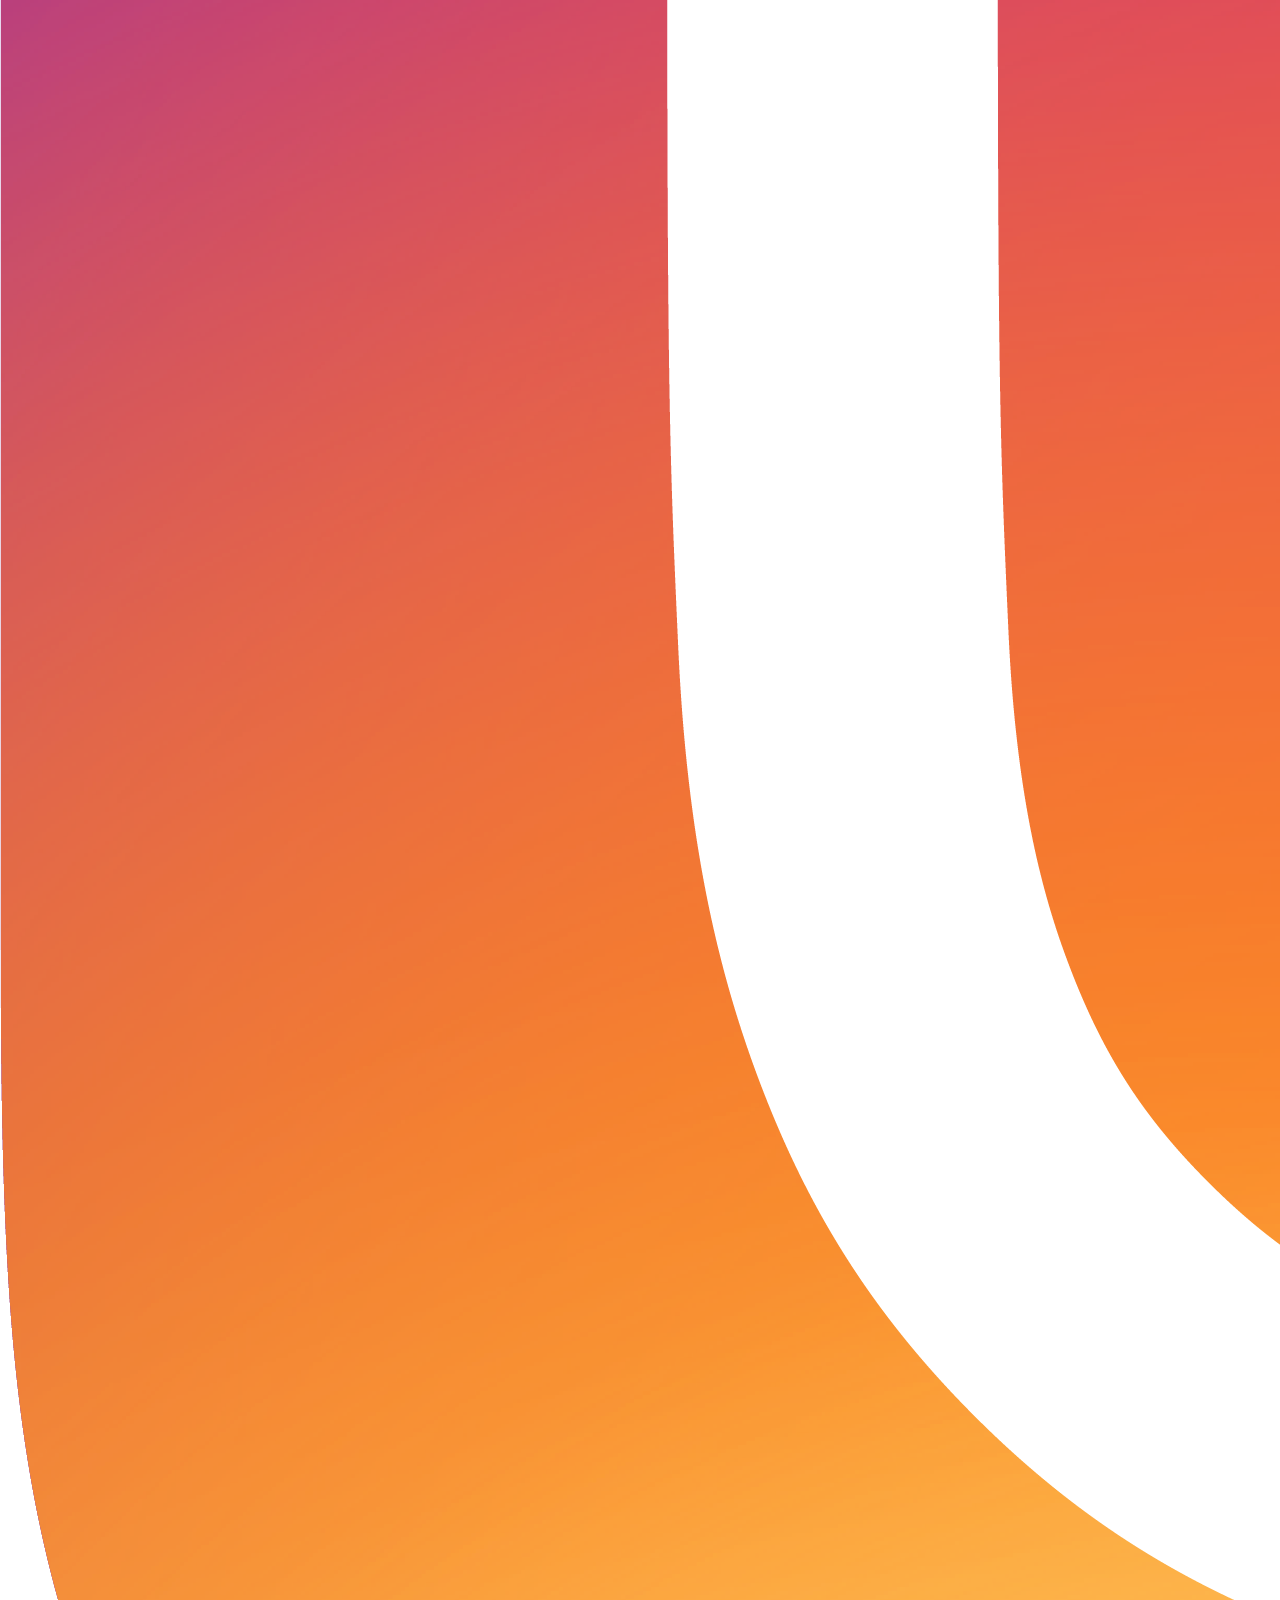
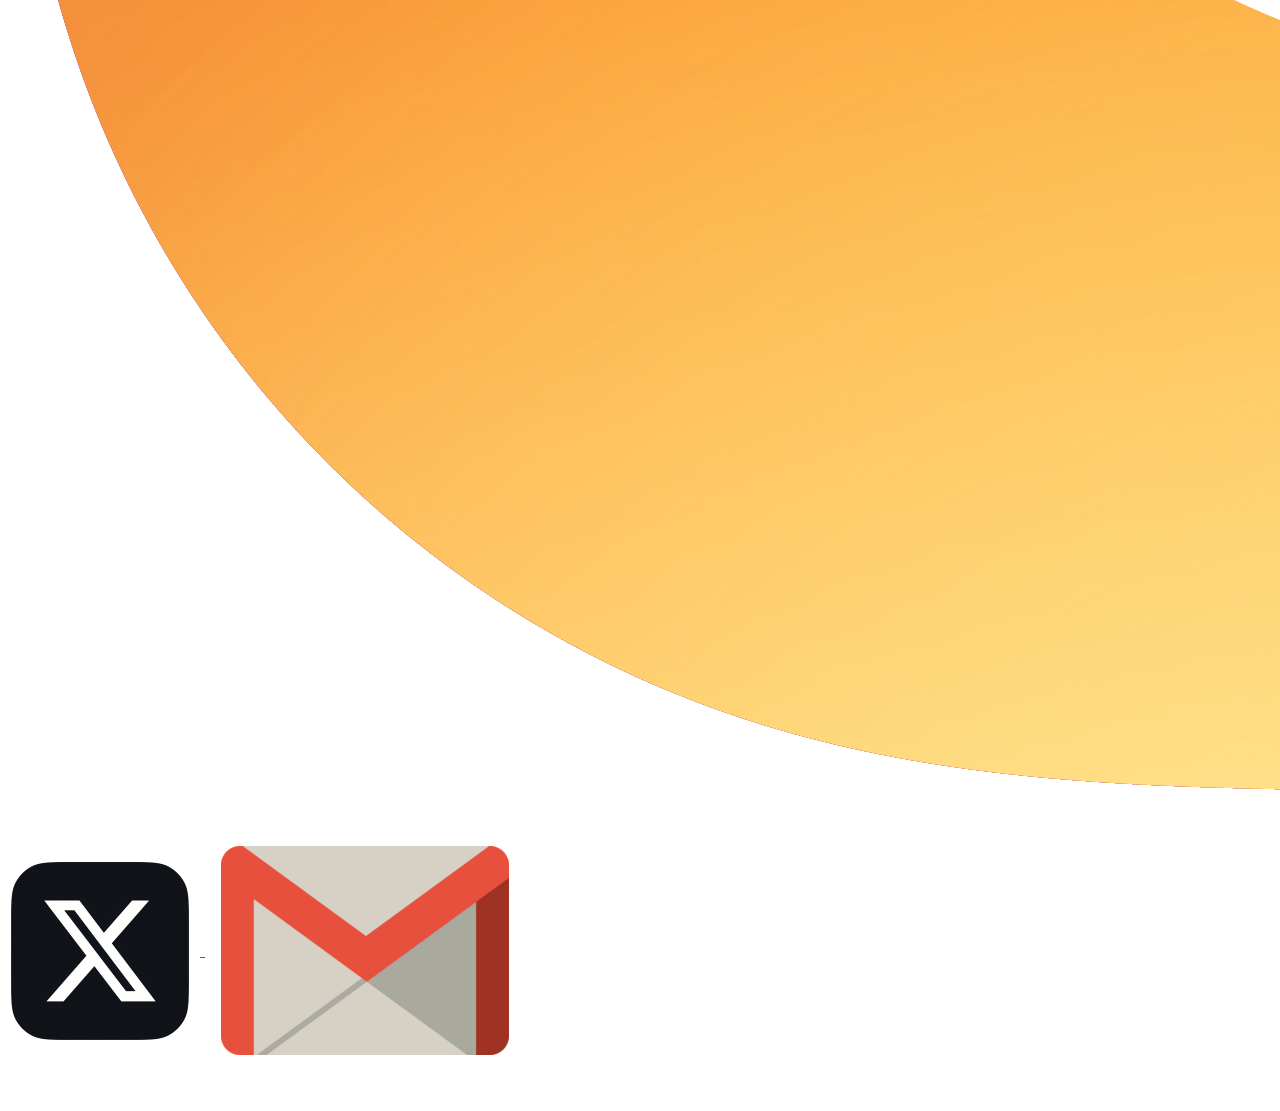
==== commit 76101b3a: "responsivo con boostrap para la pagina de contacto" ====
--- a/contacto.html
+++ b/contacto.html
@@ -3,6 +3,7 @@
 <head>
     <meta charset="UTF-8">
     <meta name="viewport" content="width=device-width, initial-scale=1.0">
+    <link href="https://cdn.jsdelivr.net/npm/bootstrap@5.3.3/dist/css/bootstrap.min.css" rel="stylesheet">
     <link rel="stylesheet" href="./CSS/estilos.css">
     <title>Contacto - FTV</title>
 </head>
@@ -26,13 +27,14 @@
 </header>
     <main>
         <h1 class="titformulario">Queres sumarte?</h1>
-        <div class="contacto">
-            <section class="pasos">
+        <div class="container">
+            <div class="row justify-content-between">
+                <section class="pasos col-12 col-md-12 col-lg-5">
                 <h2>Pasos para sumarte a nuestro equipo:</h2>
                 <ol class="textopasos">
                     <li>Conocé la organización. Informate sobre nuestra misión, valores y proyectos actuales para entender cómo trabajamos por el medio ambiente.</li>
                     <li>Elegí cómo querés participar. Podés sumarte como voluntario, colaborador en campañas, o aportar desde tus conocimientos (comunicación, educación, ciencia, etc.).</li>
-                    <li>Contactanos. Completa el <a href=".formulario">formulario</a> que esta aqui abajo.</li>
+                    <li>Contactanos. Completa el <a href="#formulario">formulario</a> que esta aqui abajo.</li>
                     <li>Entrevista inicial. Te enviaremos un Mail donde coordinaremos una charla breve para conocerte mejor y orientarte dentro del equipo.</li>
                     <li>Capacitación básica. Recibís una introducción sobre nuestras actividades, objetivos y buenas prácticas ambientales.</li>
                     <li>Asignación a un proyecto. Te incorporamos a un equipo según tus intereses y habilidades.</li>
@@ -40,7 +42,7 @@
                     <li>Seguimiento y crecimiento. Evaluamos tu experiencia y te damos oportunidades para seguir creciendo dentro de la organización.</li>
                 </ol>
             </section>
-            <section class="formulario">
+            <section class="formulario col-12 col-md-12 col-lg-6" id="formulario">
                 <h3>Formulario de Inscripcion</h3>
                 <form action="#" method="post">
                     <fieldset>
@@ -80,6 +82,8 @@
                     <button type="submit">Enviar inscripcion</button>
                 </form>
             </section>
+            </div>
+            
         </div>
     </main>
     <footer id="contacto">
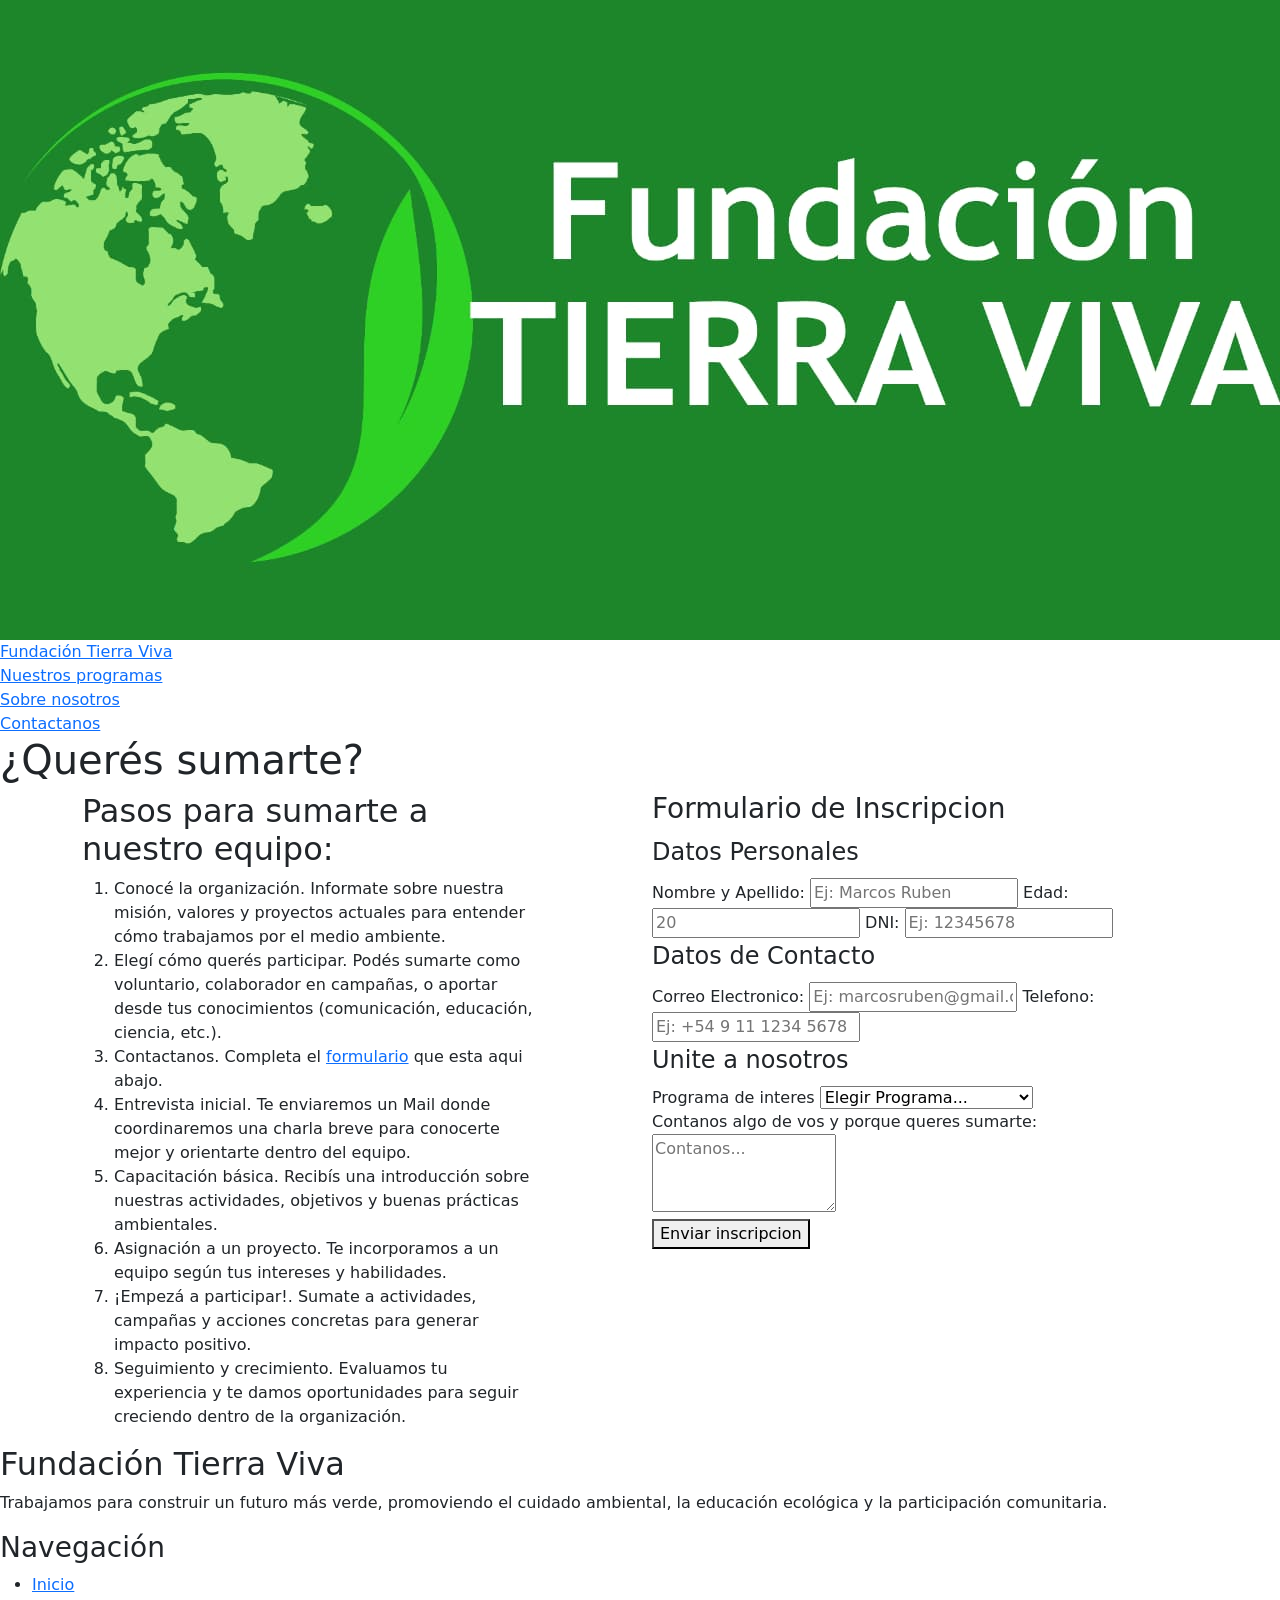
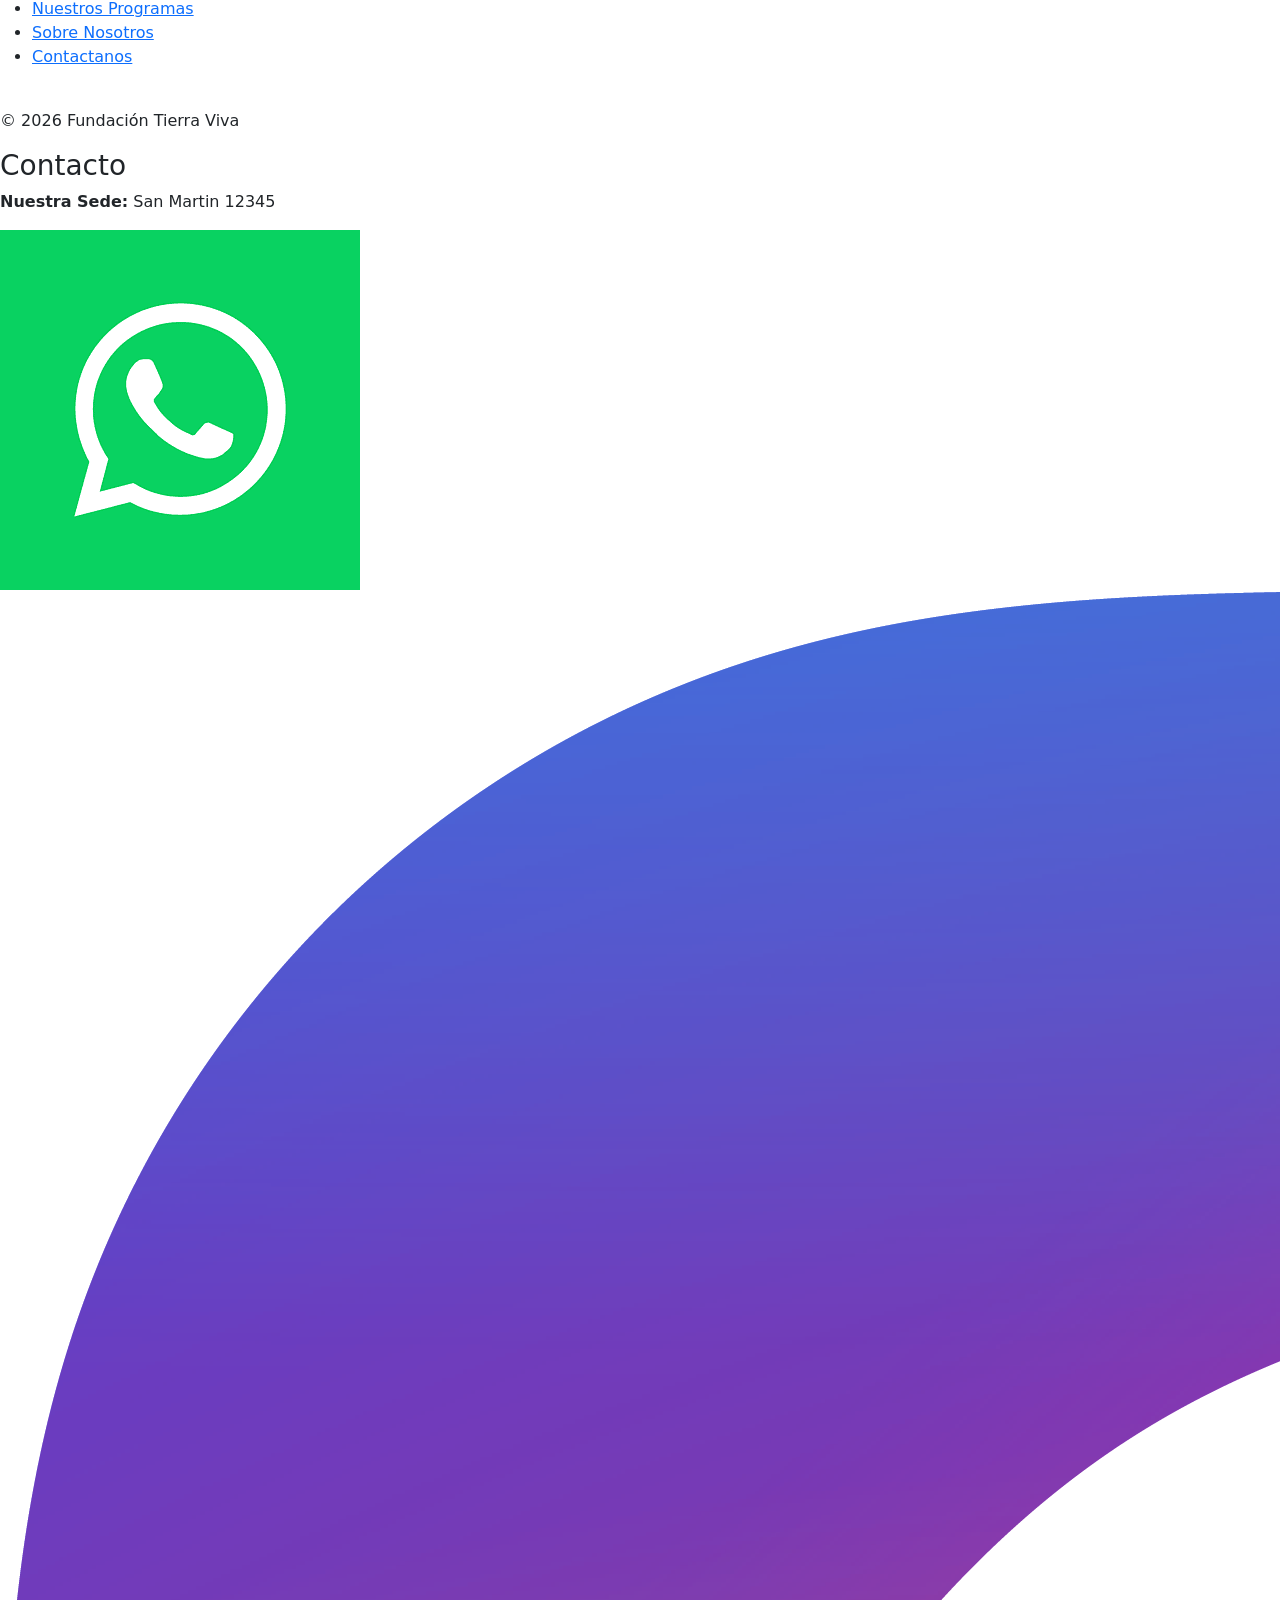
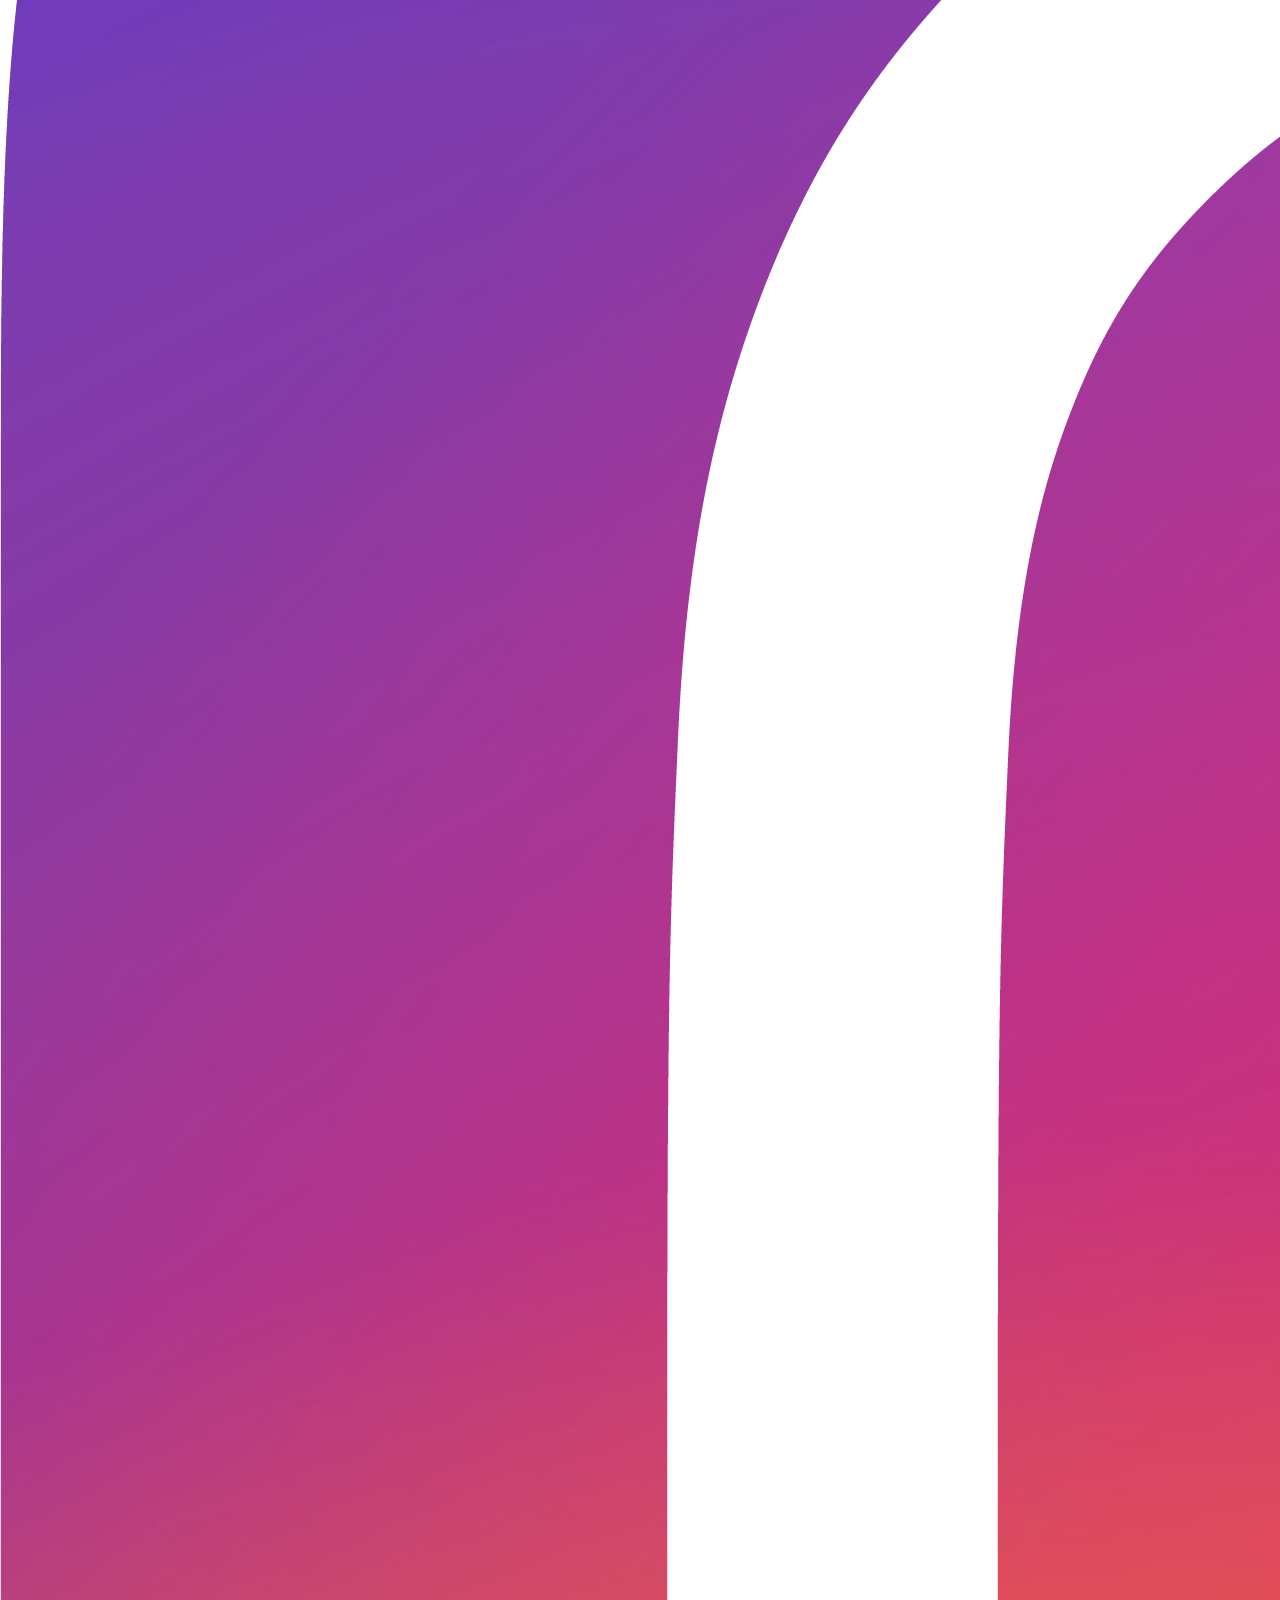
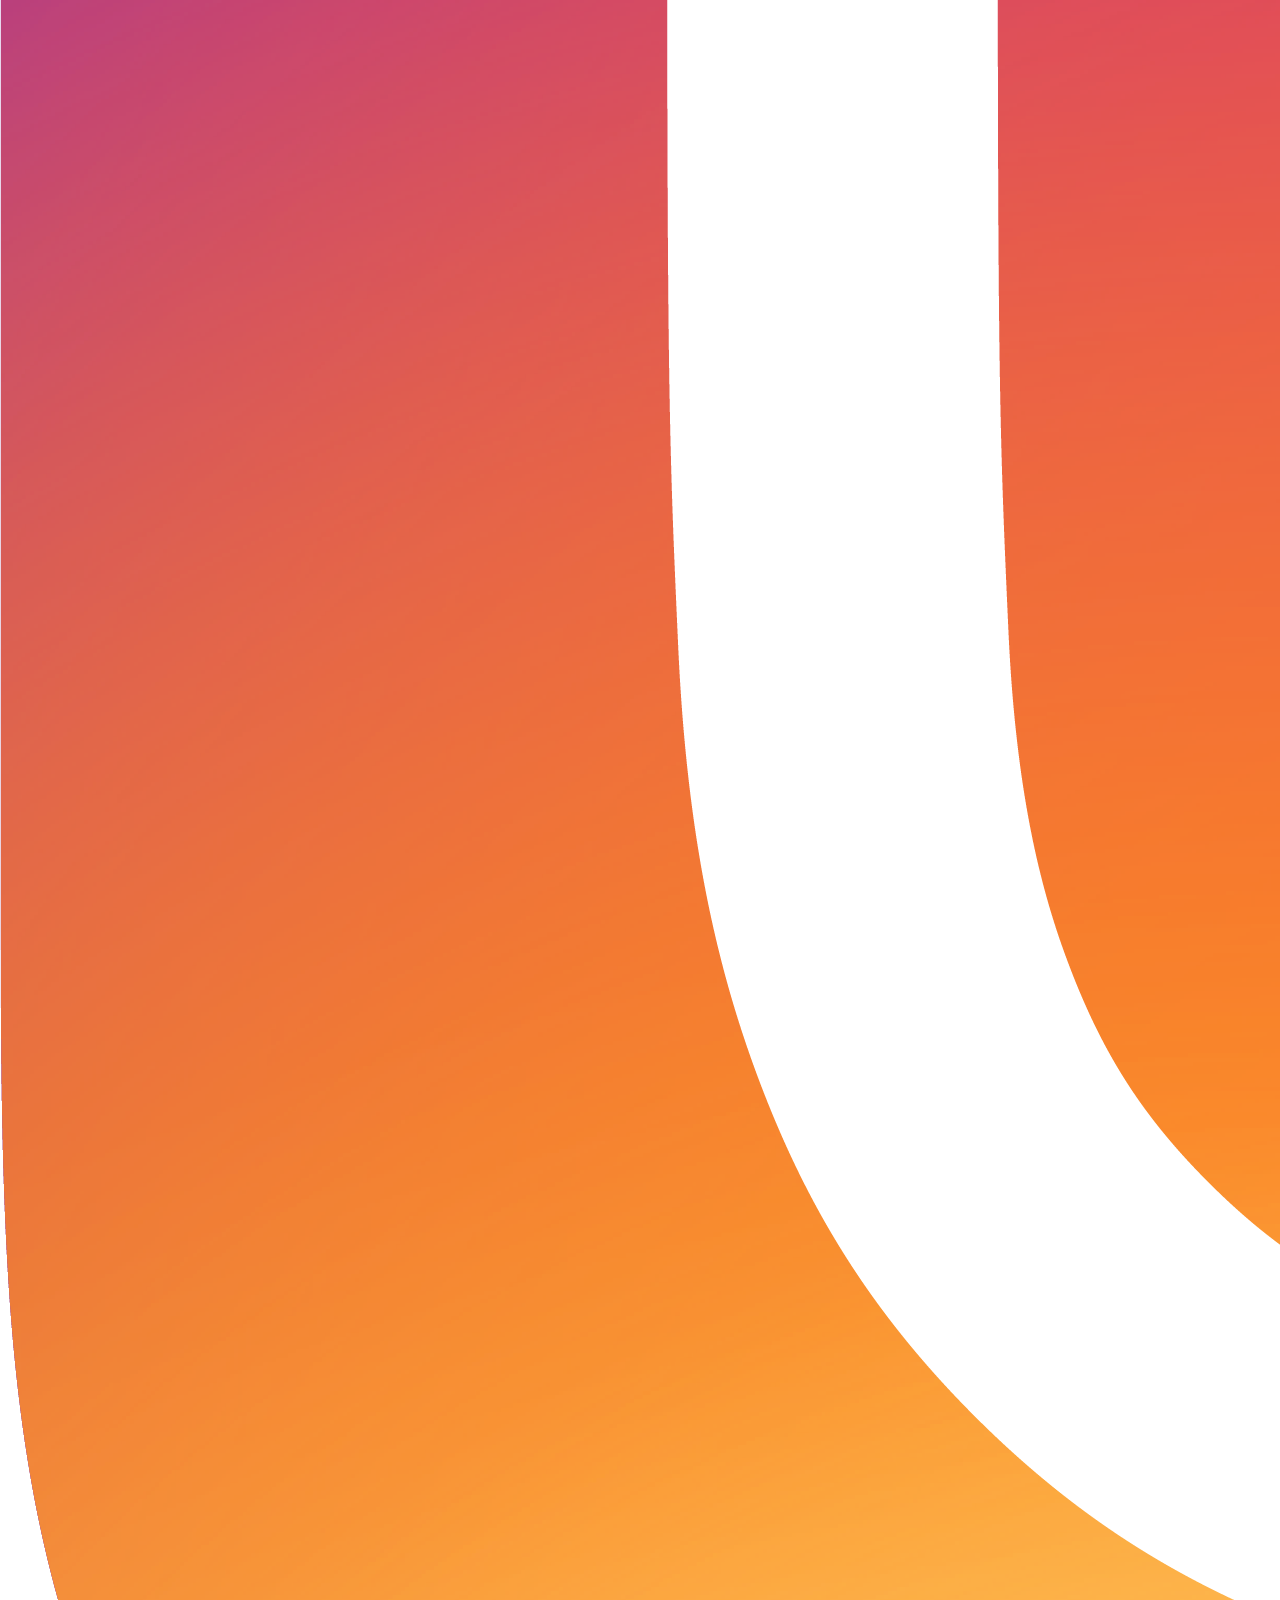
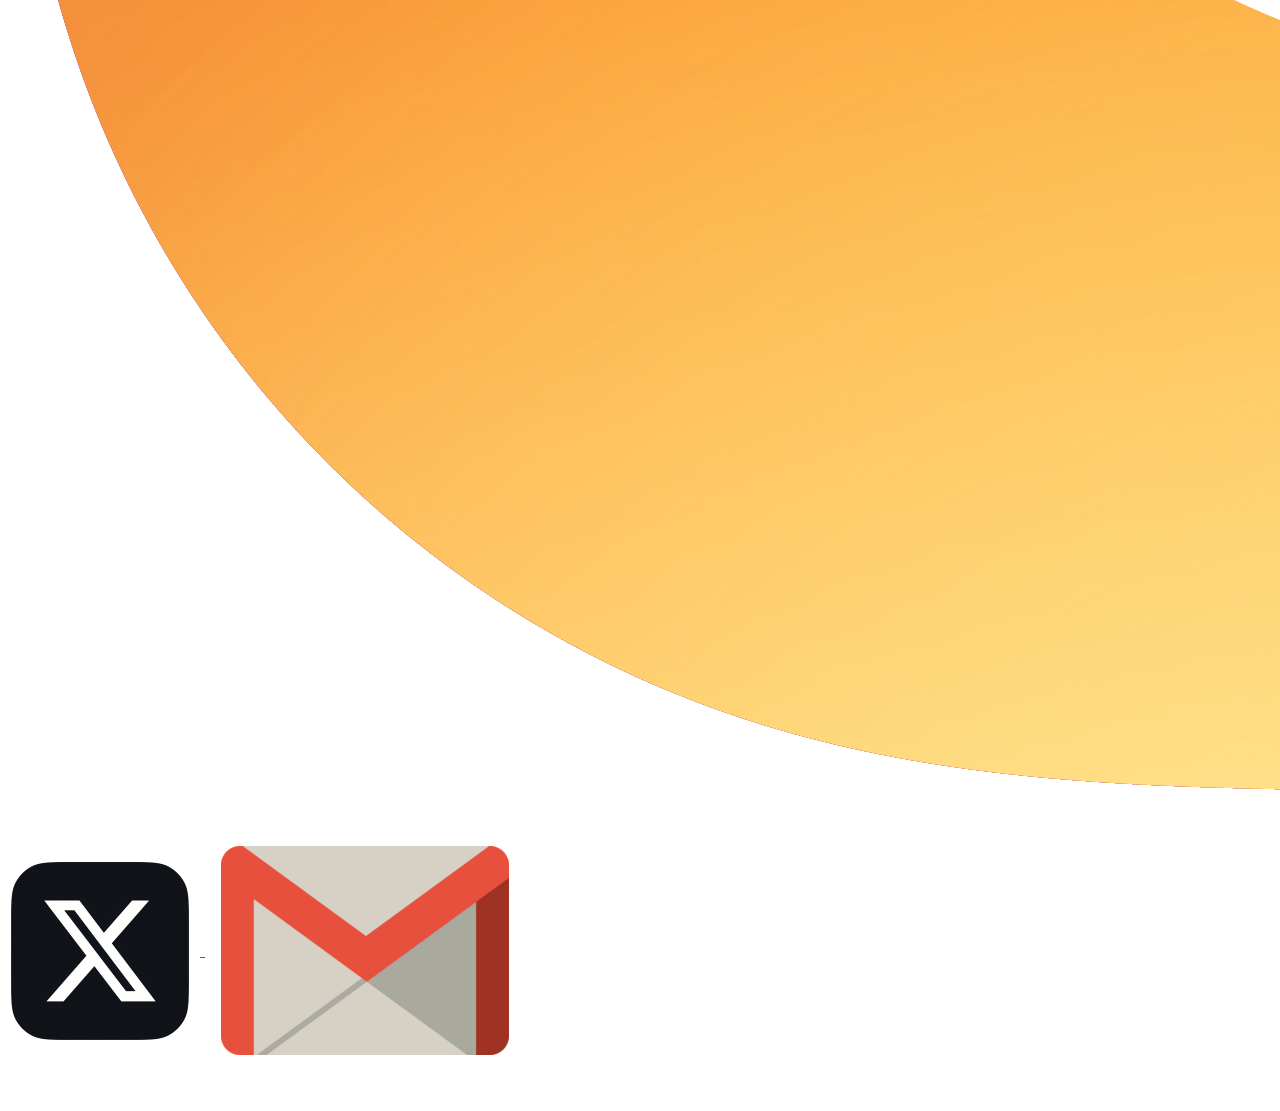
==== commit 30195b26: "Agrego funcion sin terminar de validacion del formulario con mensaje final" ====
--- a/contacto.html
+++ b/contacto.html
@@ -26,7 +26,7 @@
 
 </header>
     <main>
-        <h1 class="titformulario">Queres sumarte?</h1>
+        <h1 class="titformulario">¿Querés sumarte?</h1>
         <div class="container">
             <div class="row justify-content-between">
                 <section class="pasos col-12 col-md-12 col-lg-5">
@@ -44,25 +44,25 @@
             </section>
             <section class="formulario col-12 col-md-12 col-lg-6" id="formulario">
                 <h3>Formulario de Inscripcion</h3>
-                <form action="#" method="post">
+                <form id="form-insc" action="#" method="post">
                     <fieldset>
                         <legend>Datos Personales</legend>
                         <label for="nombre">Nombre y Apellido:</label>
-                        <input type="text" id="nombre" name="nombre" placeholder="Ej: Marcos Ruben" required>
+                        <input type="text" id="nombre" name="nombre" placeholder="Ej: Marcos Ruben">
 
                         <label for="edad">Edad:</label>
-                        <input type="text" id="edad" name="edad" placeholder="20" required>
+                        <input type="text" id="edad" name="edad" placeholder="20">
 
                         <label for="dni">DNI:</label>
-                        <input type="text" id="dni" name="dni" placeholder="Ej: 12345678" required>
+                        <input type="text" id="dni" name="dni" placeholder="Ej: 12345678">
                     </fieldset>
                     <fieldset>
                         <legend>Datos de Contacto</legend>
                         <label for="email">Correo Electronico:</label>
-                        <input type="email" id="email" name="email" placeholder="Ej: marcosruben@gmail.com" required>
+                        <input type="email" id="email" name="email" placeholder="Ej: marcosruben@gmail.com">
 
                         <label for="telefono">Telefono:</label>
-                        <input type="tel" name="telefono" id="telefono" placeholder="Ej: +54 9 11 1234 5678" required>
+                        <input type="tel" name="telefono" id="telefono" placeholder="Ej: +54 9 11 1234 5678">
                     </fieldset>
                 
                     <fieldset>
@@ -81,6 +81,7 @@
                     </fieldset>
                     <button type="submit">Enviar inscripcion</button>
                 </form>
+                <p id="msg-insc"></p>
             </section>
             </div>
             
@@ -143,5 +144,6 @@
     </div>
 
 </footer>
+  <script src="js/main.js"></script>
 </body>
 </html>
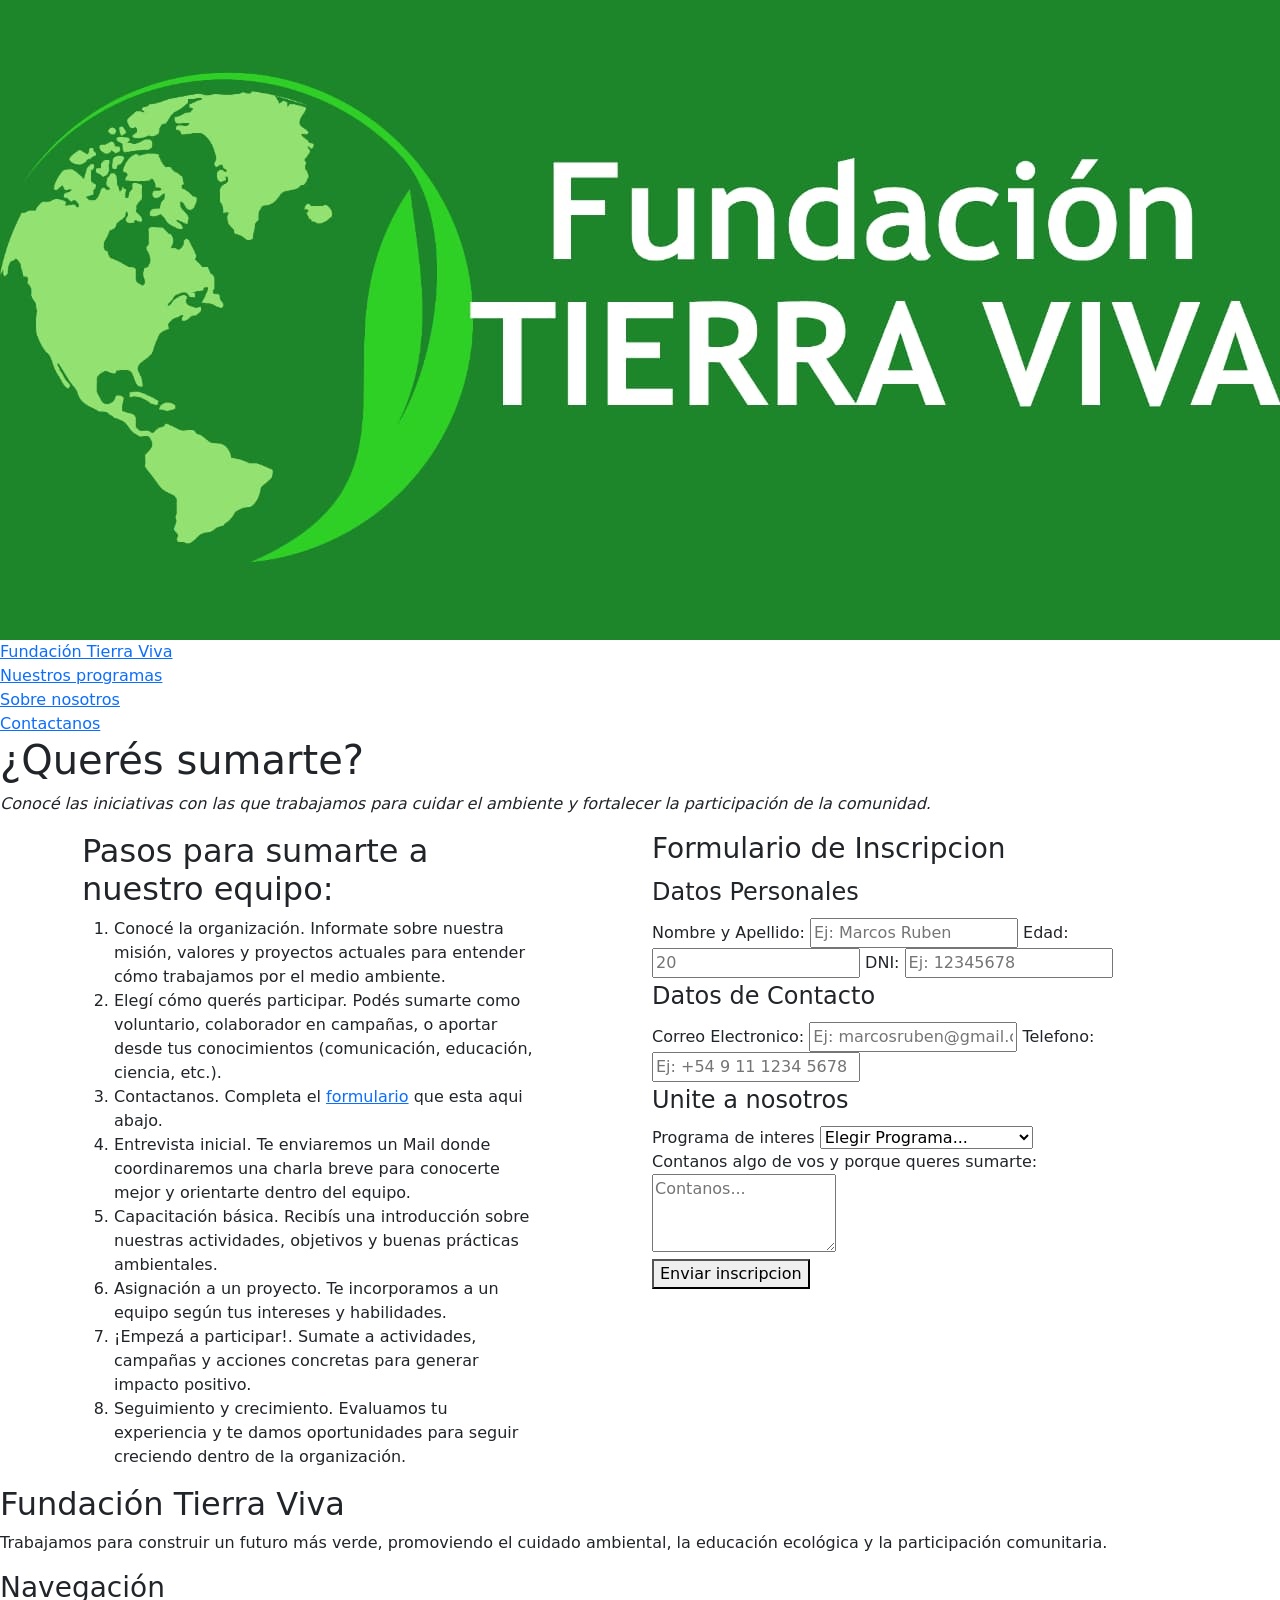
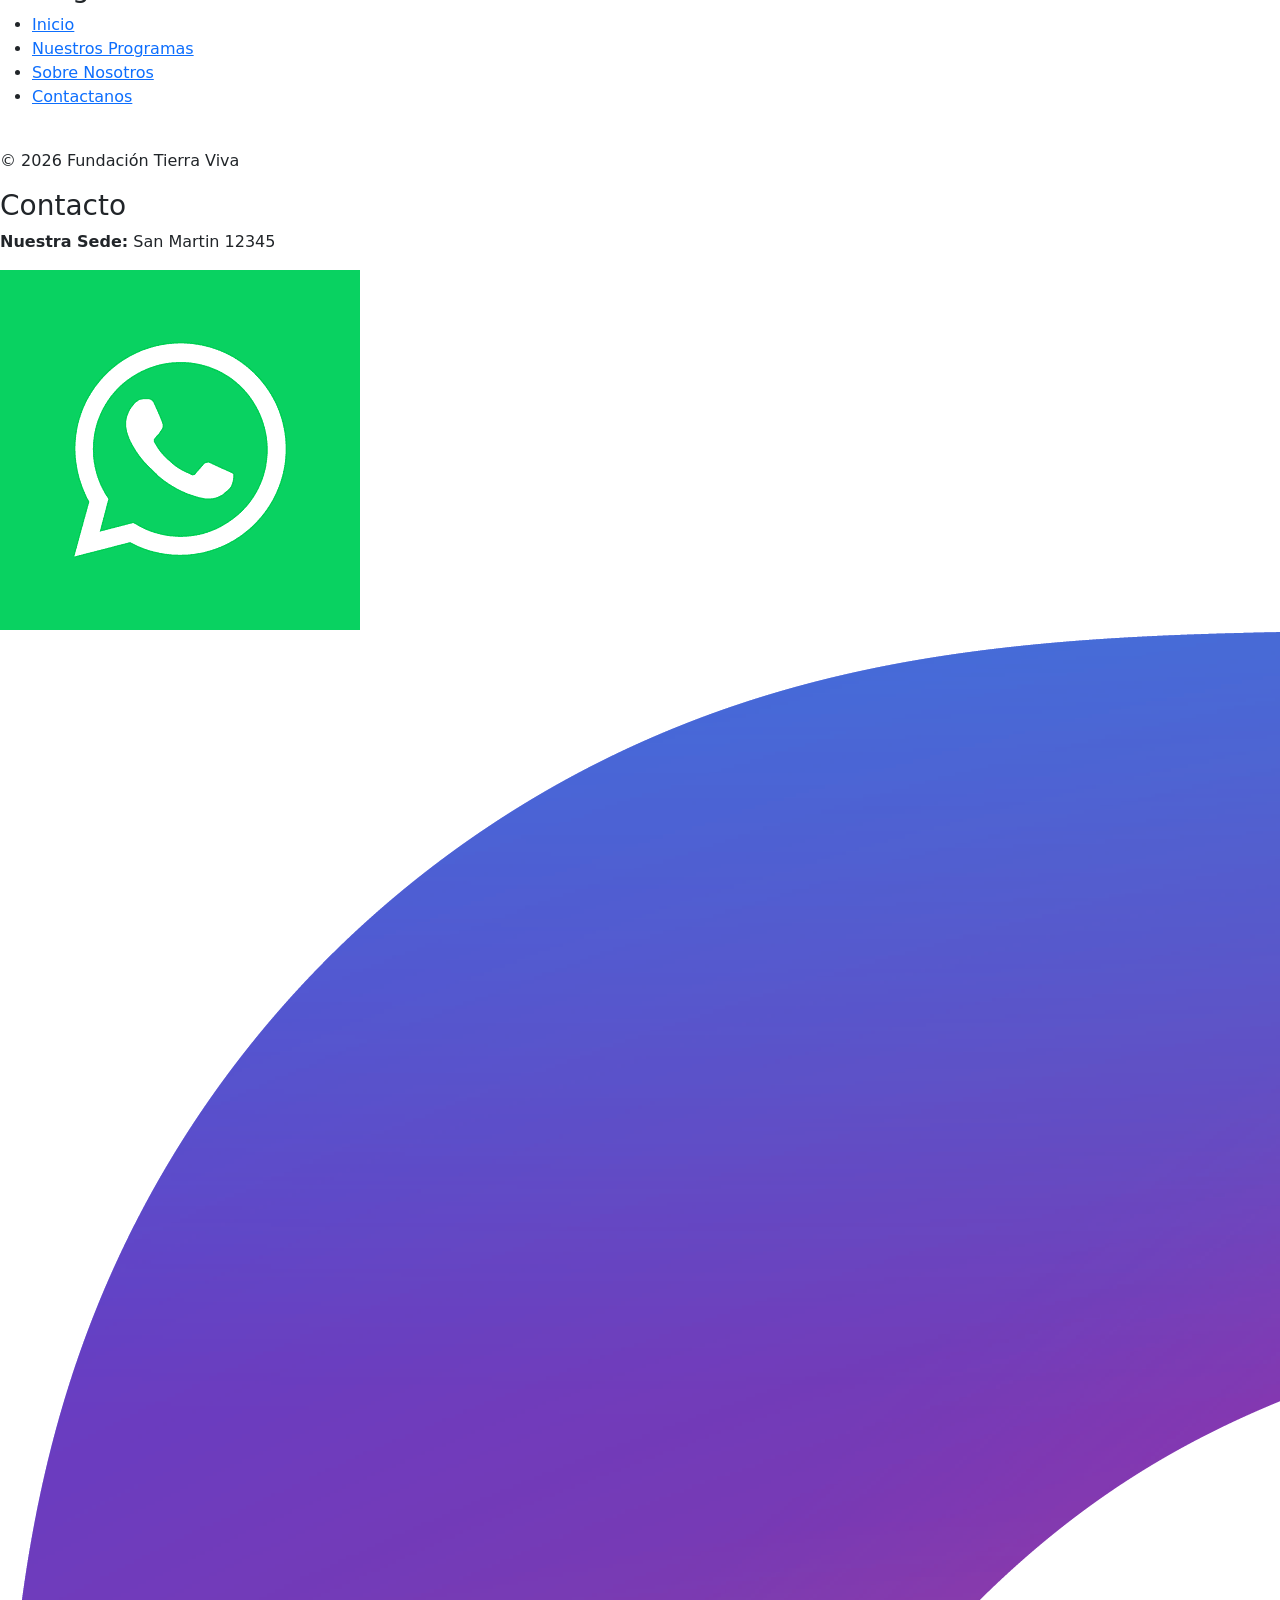
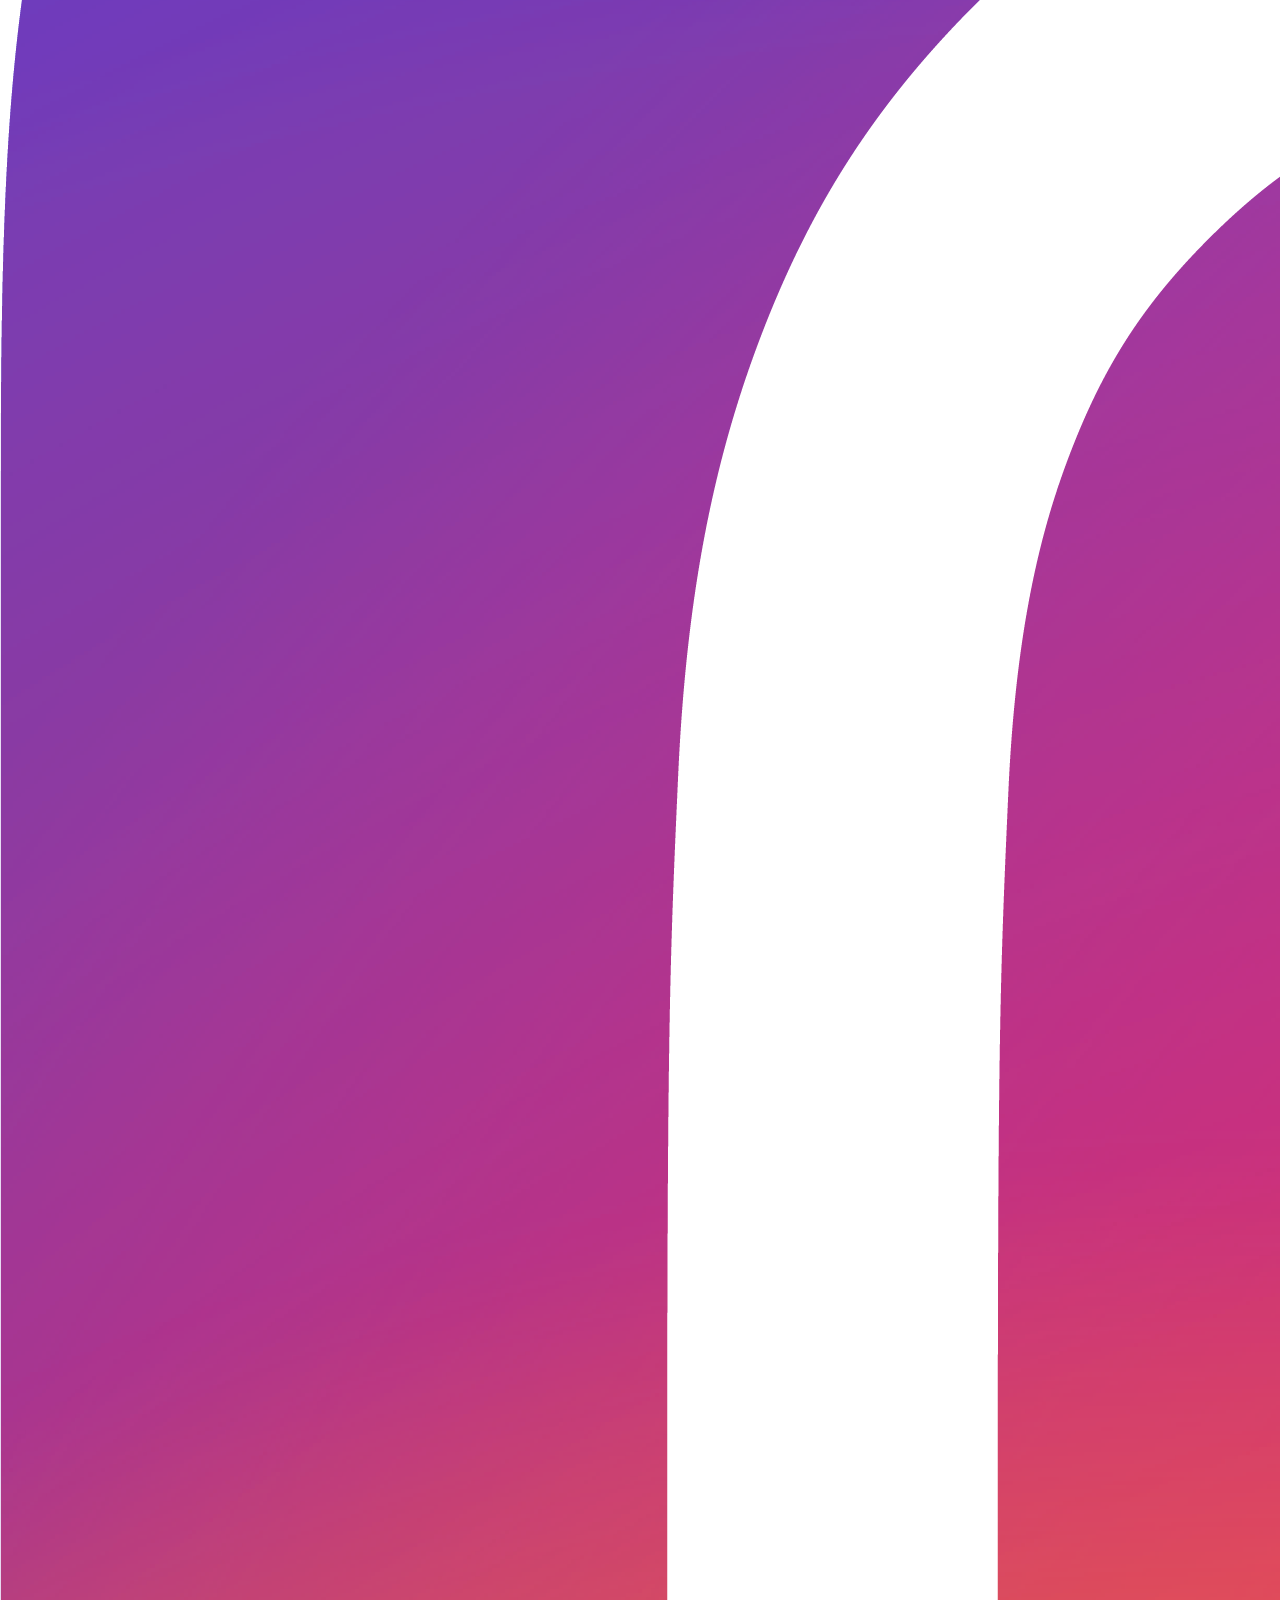
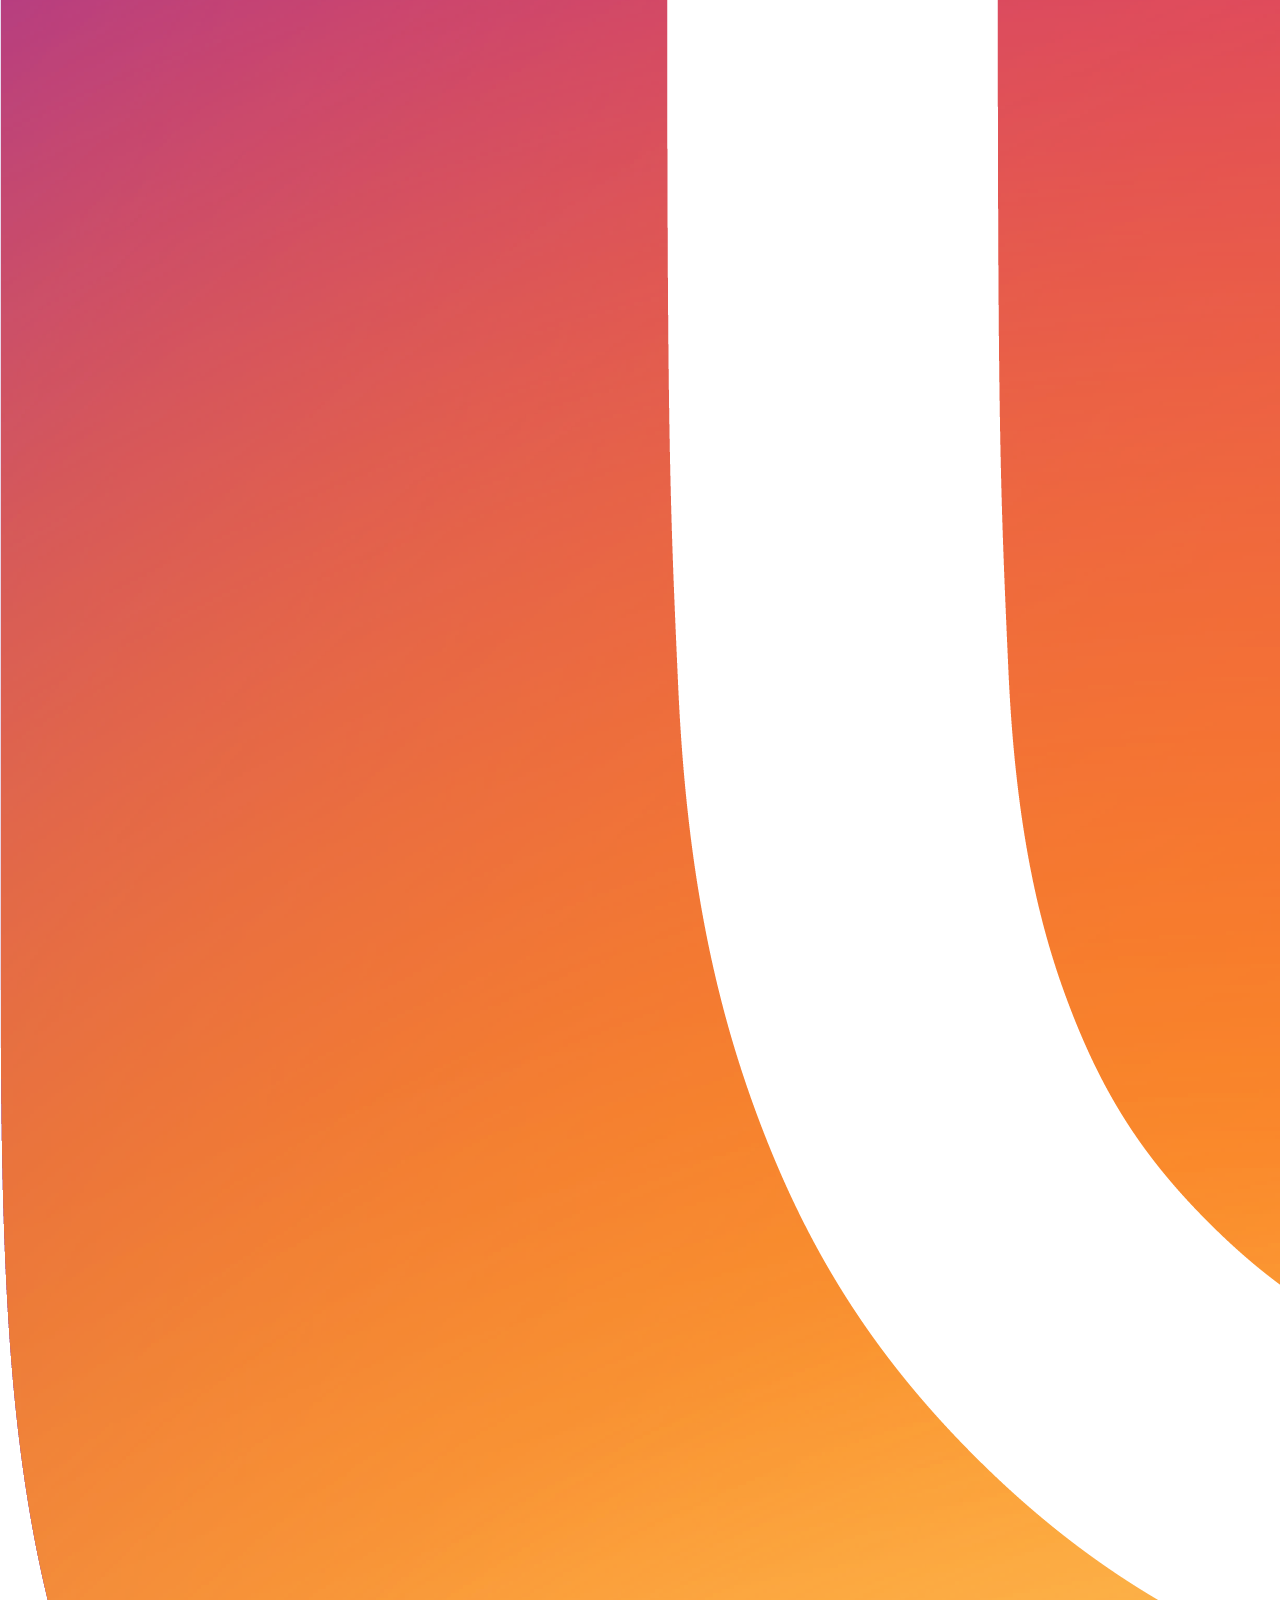
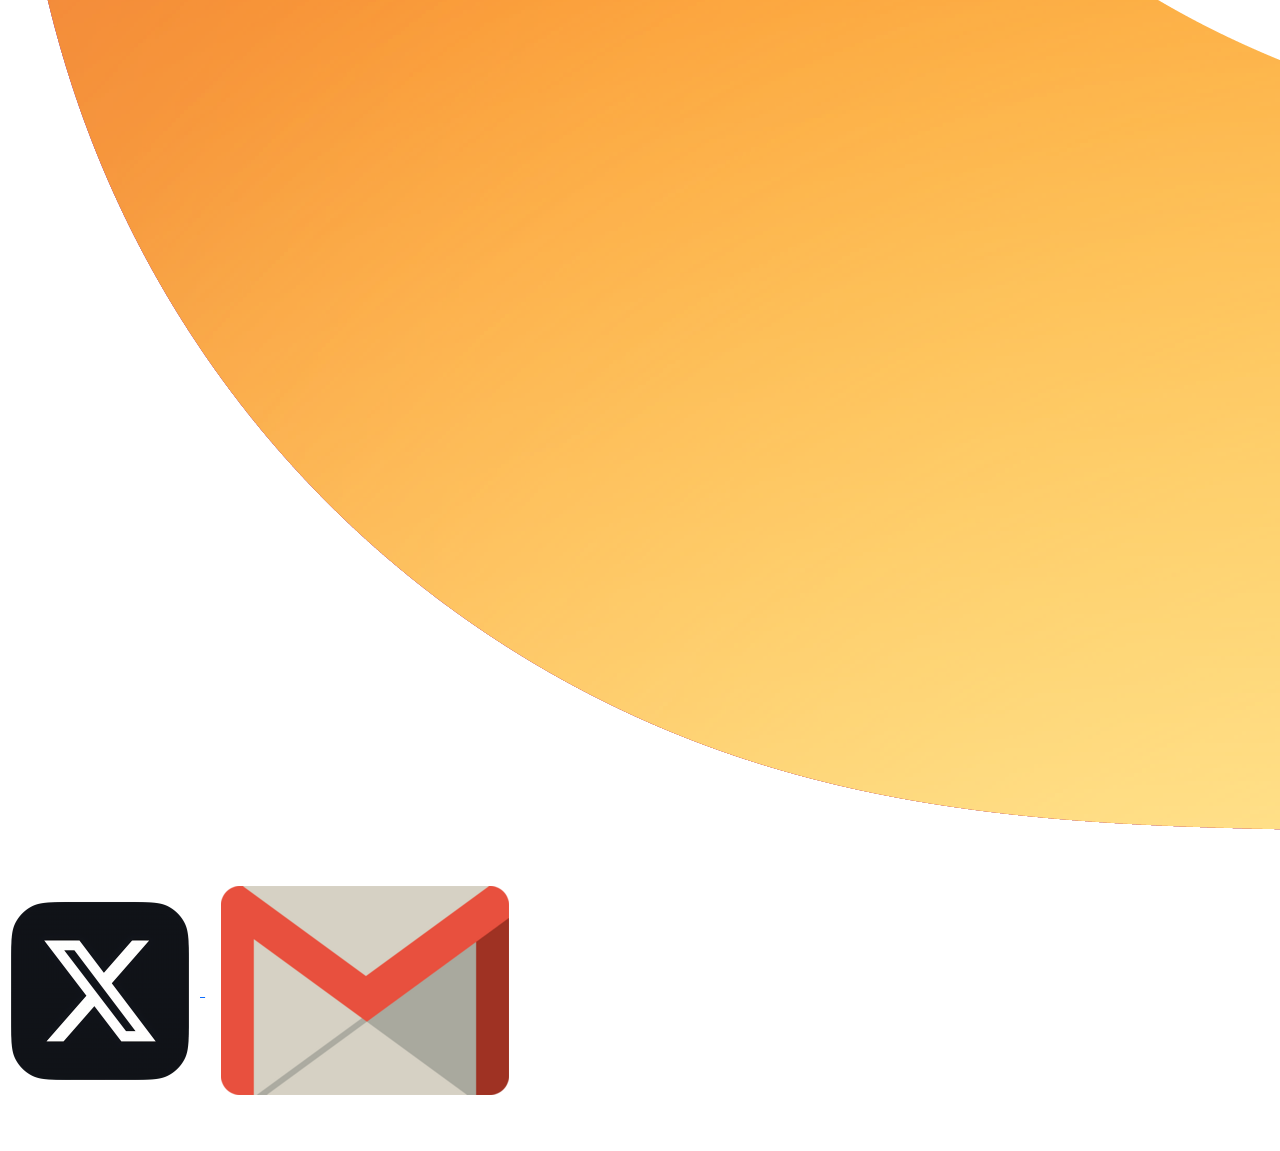
==== commit 7ea12431: "estilos mejorados para contacto" ====
--- a/contacto.html
+++ b/contacto.html
@@ -26,7 +26,13 @@
 
 </header>
     <main>
-        <h1 class="titformulario">¿Querés sumarte?</h1>
+        <div class="banner-contacto"> 
+            <div class="banner-texto-contacto">
+                <h1>¿Querés sumarte?</h1>
+                <p> <em>Conocé las iniciativas con las que trabajamos para cuidar el ambiente y fortalecer la participación de la comunidad.</em></p>
+            </div>
+        </div>
+        
         <div class="container">
             <div class="row justify-content-between">
                 <section class="pasos col-12 col-md-12 col-lg-5">
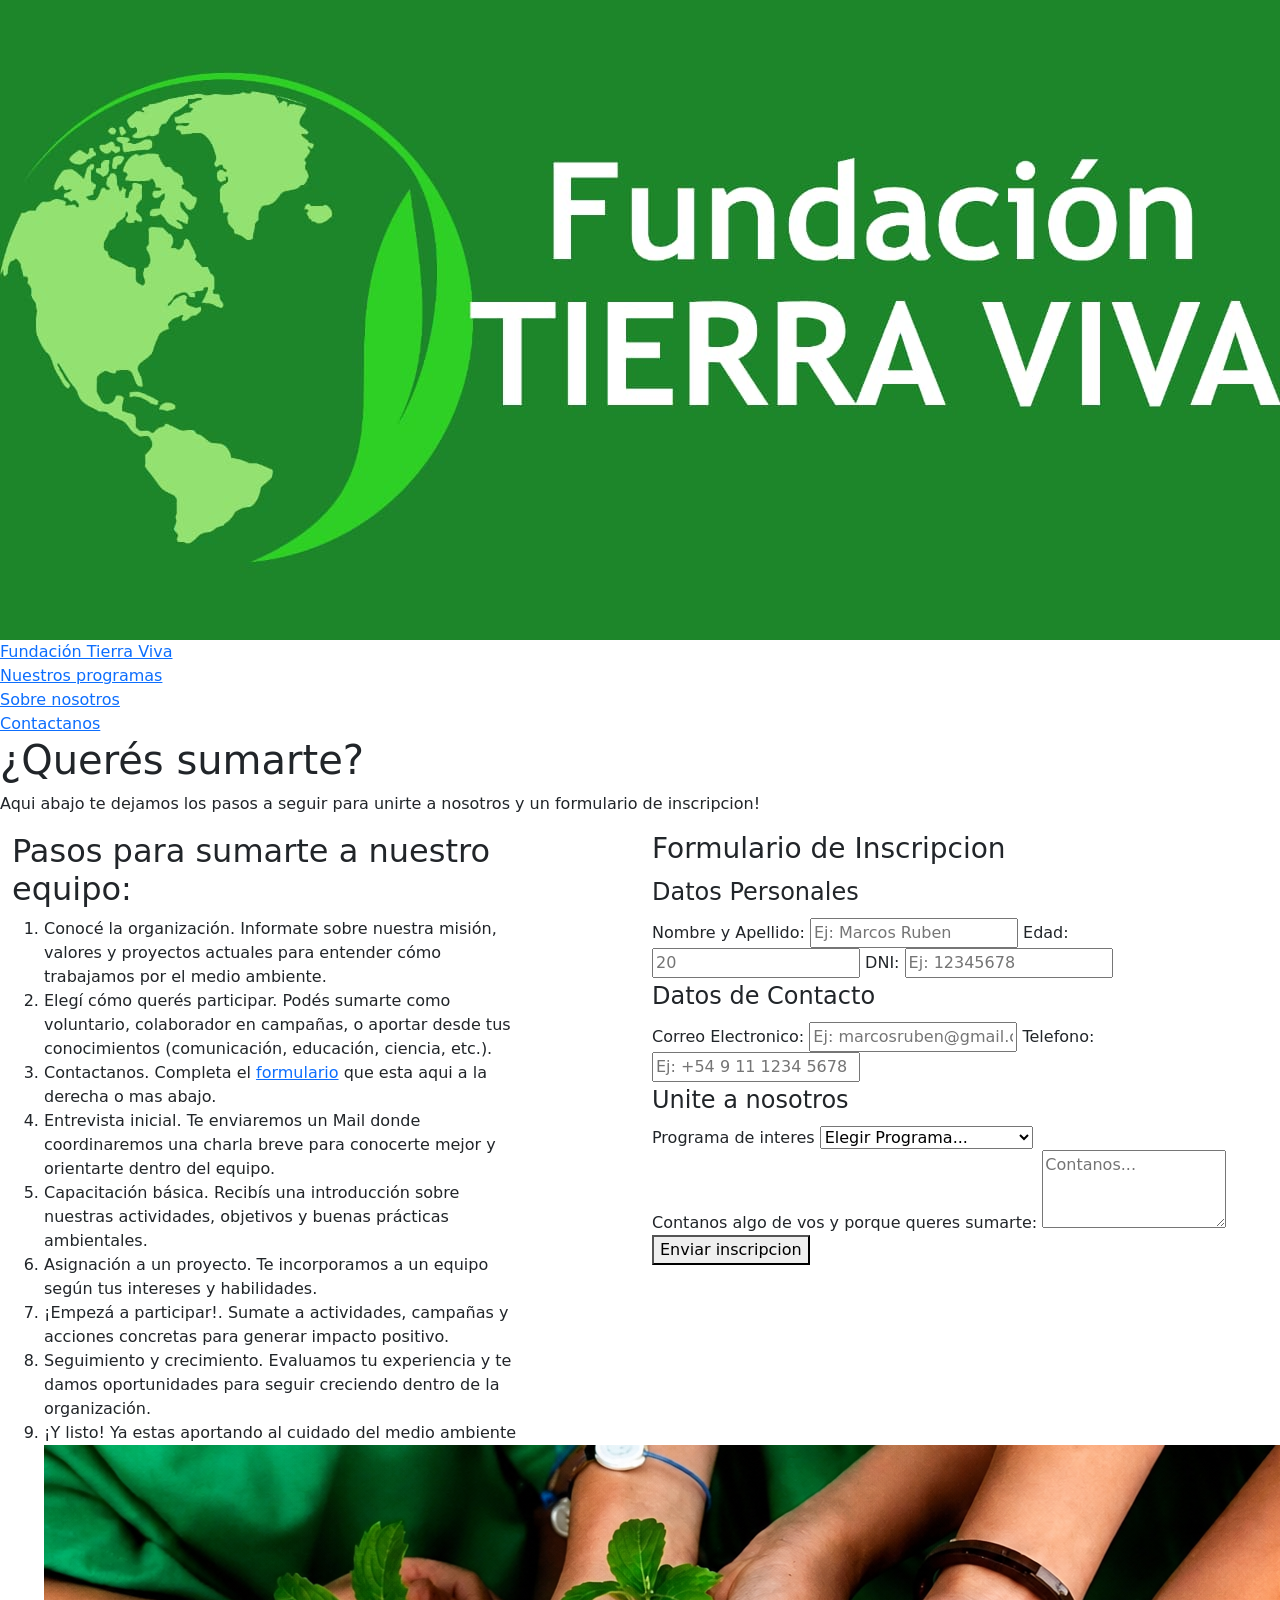
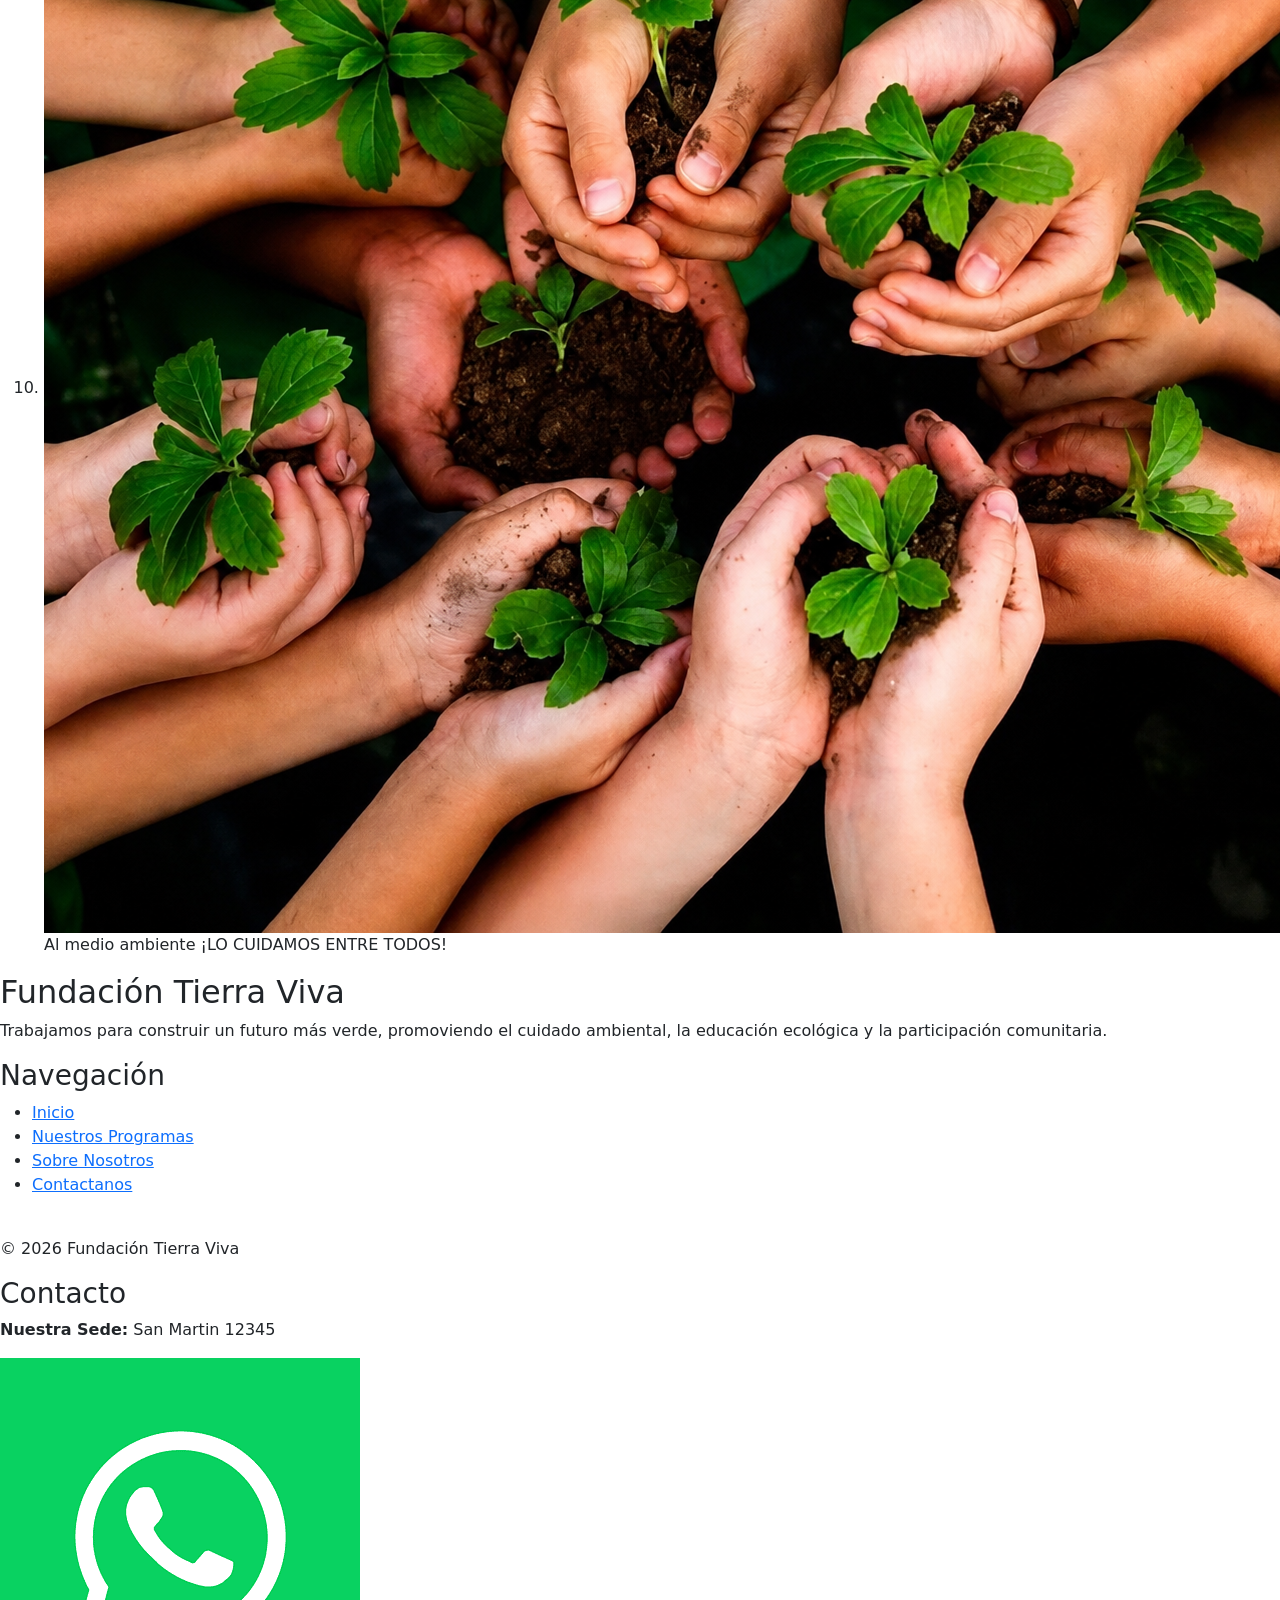
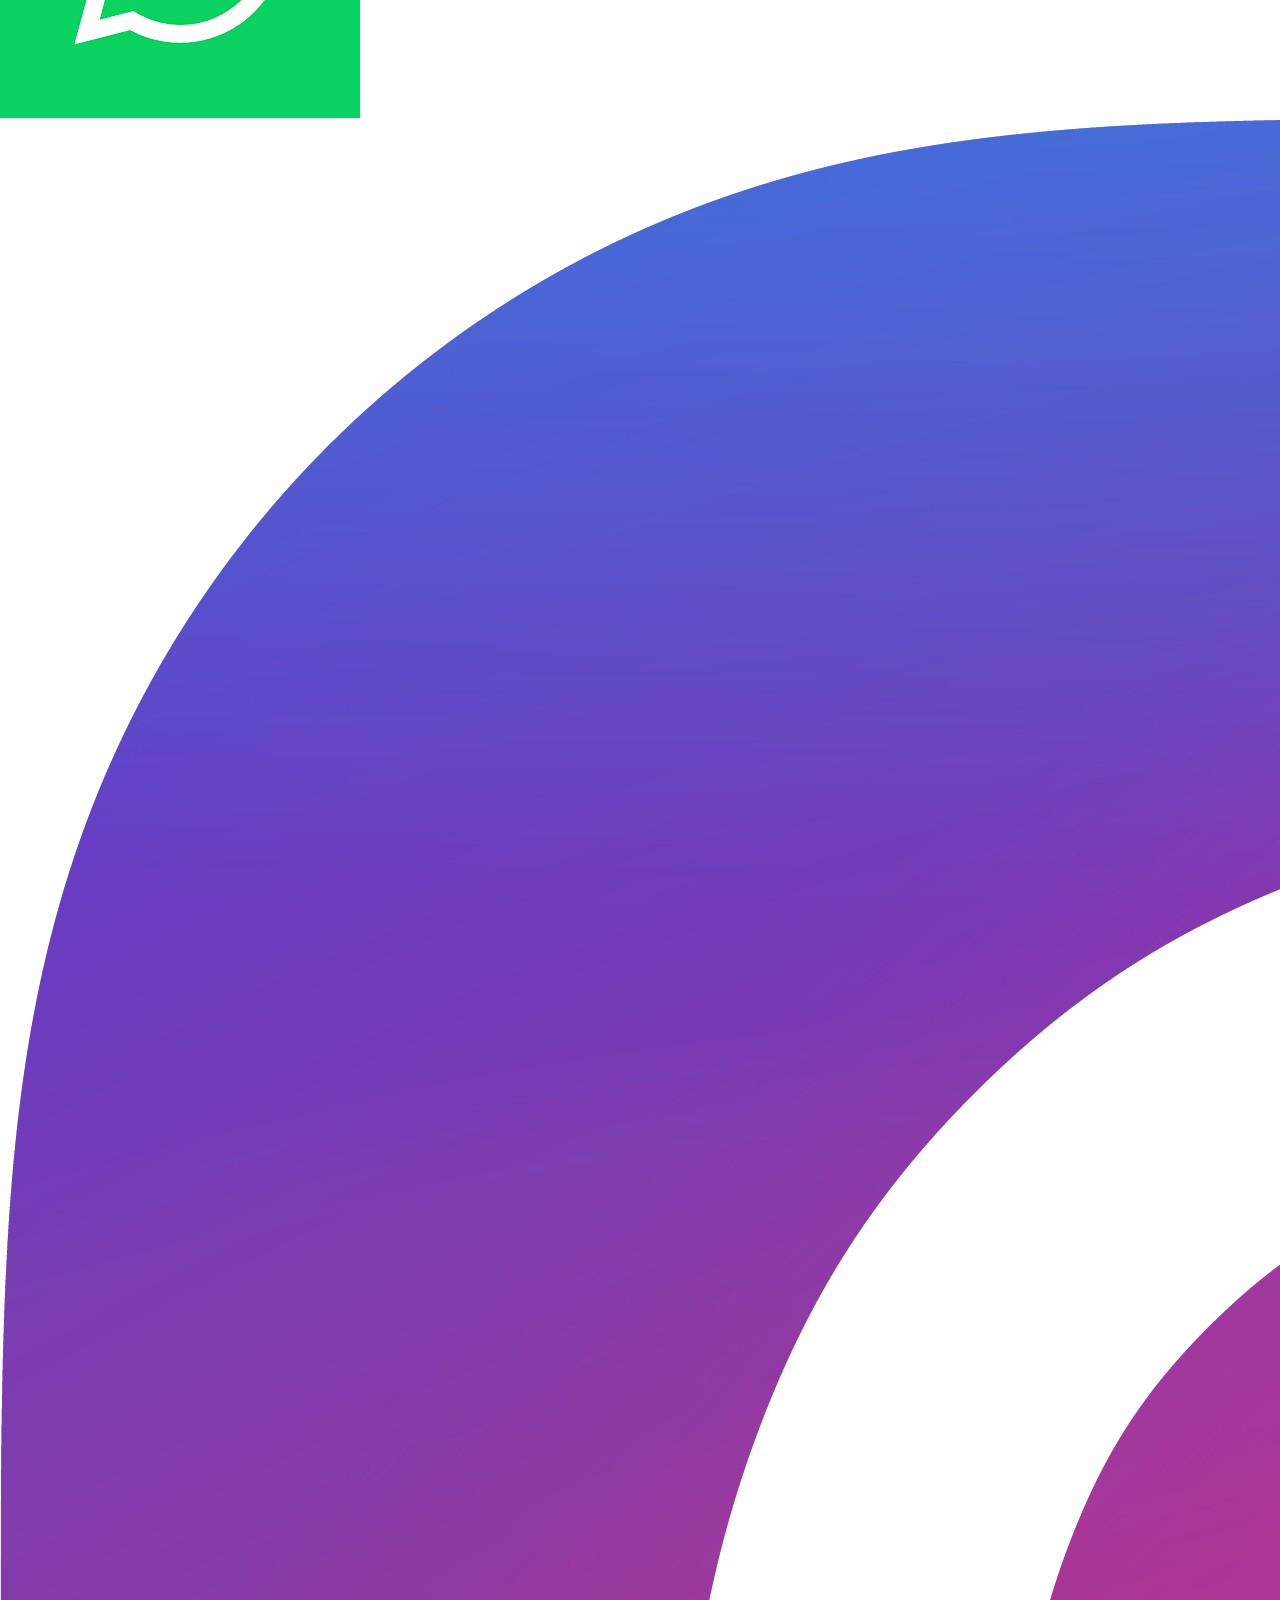
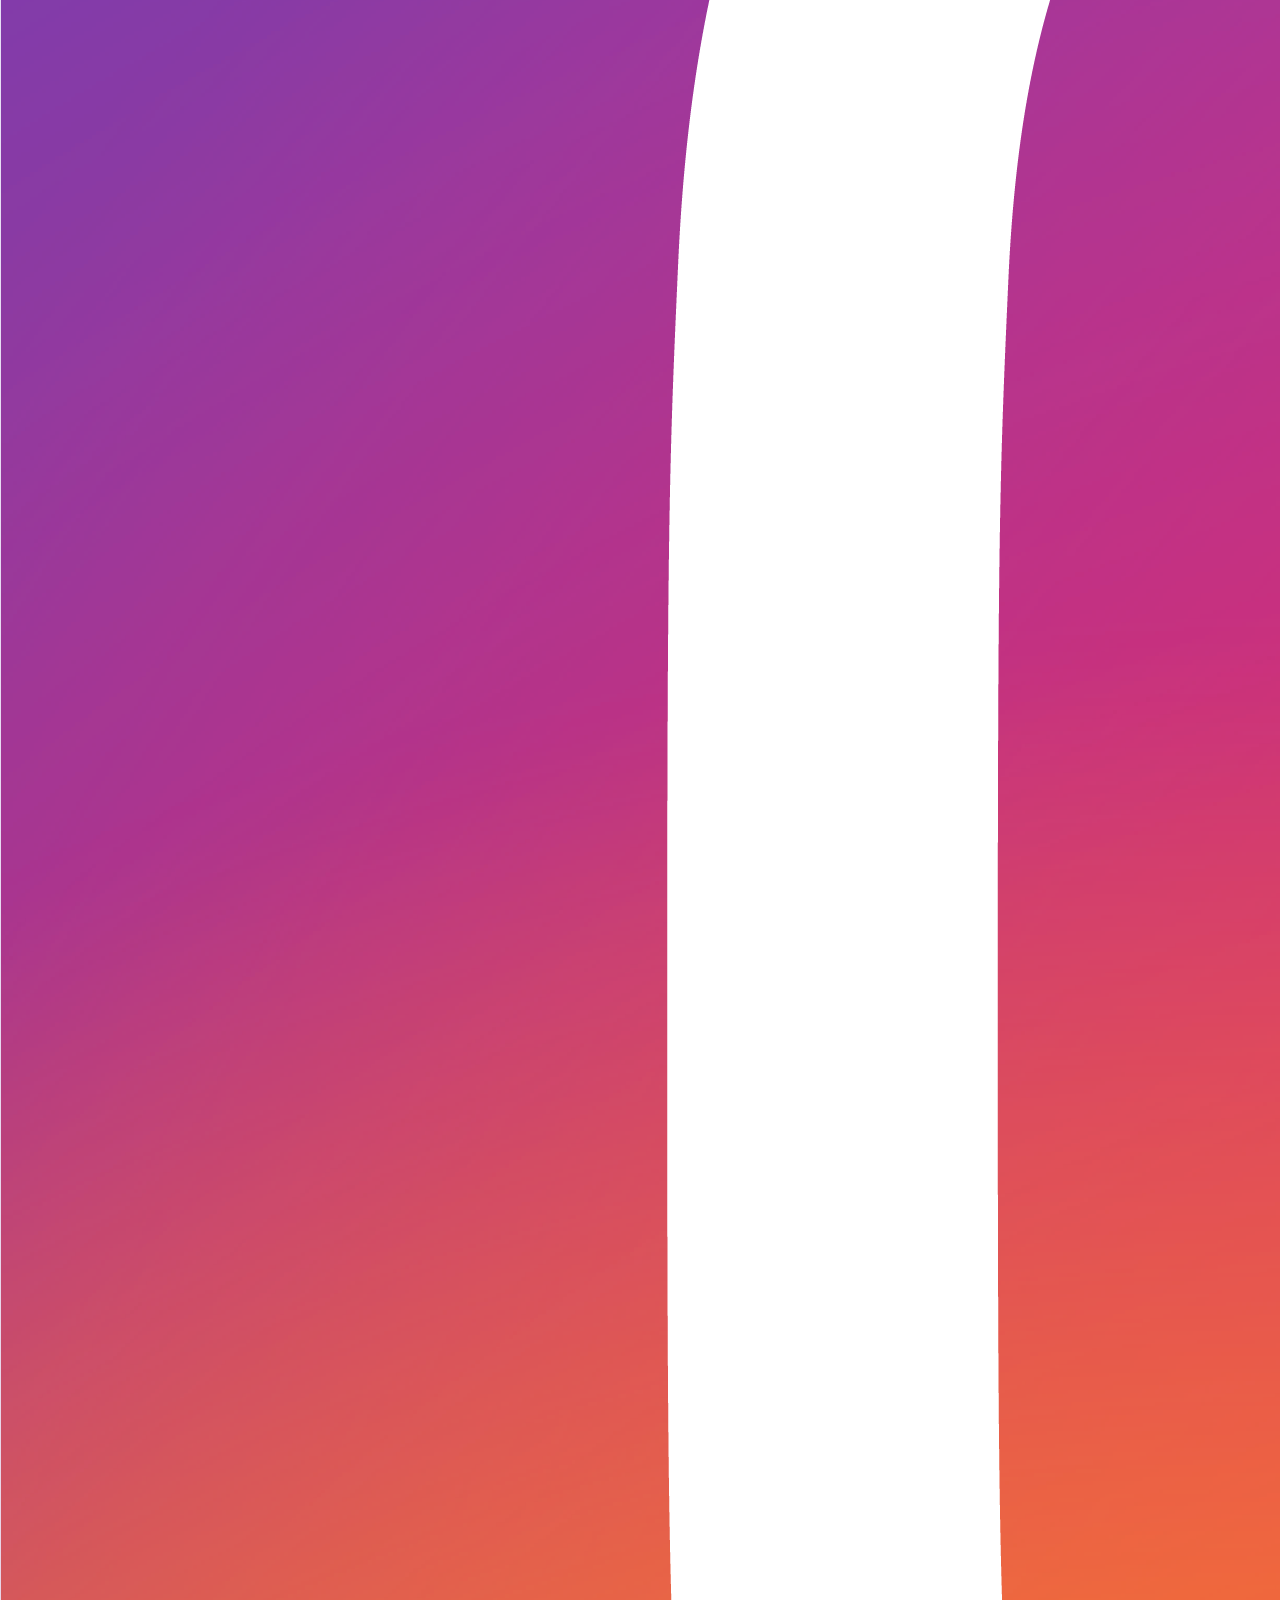
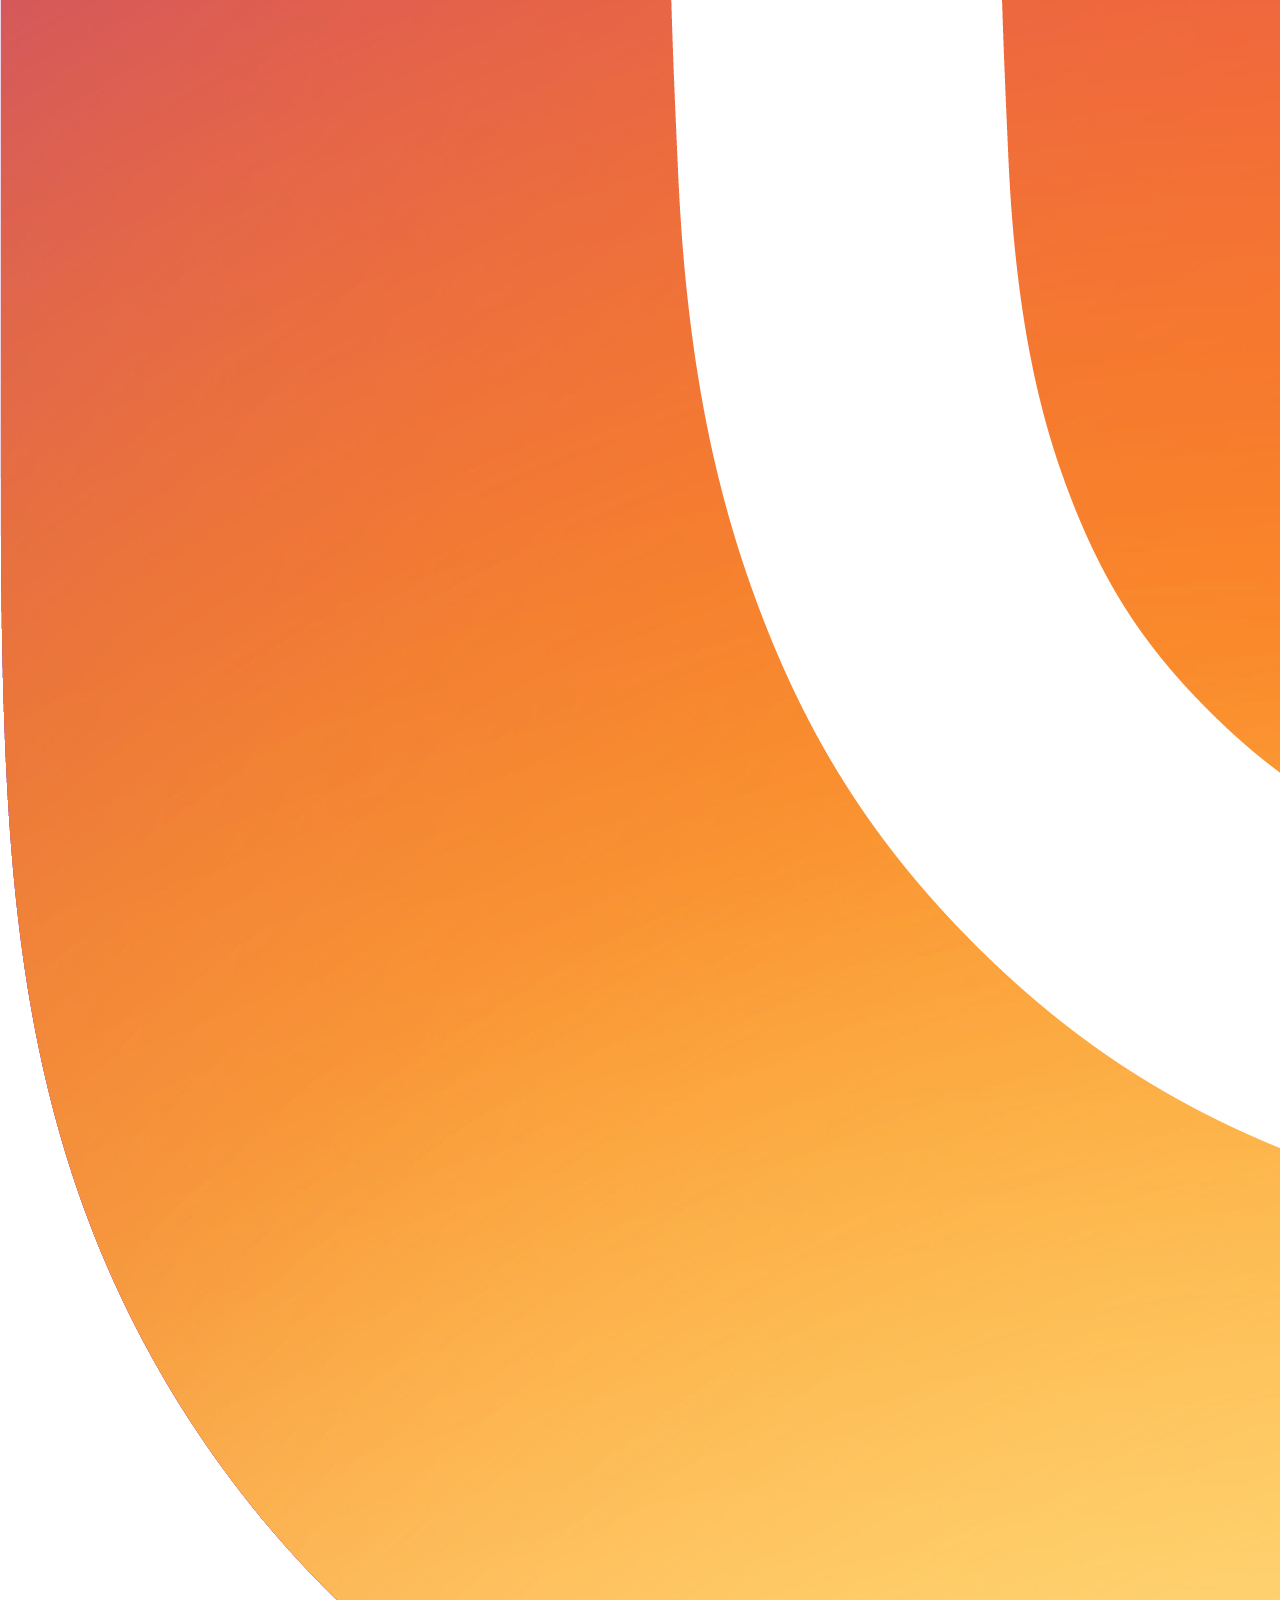
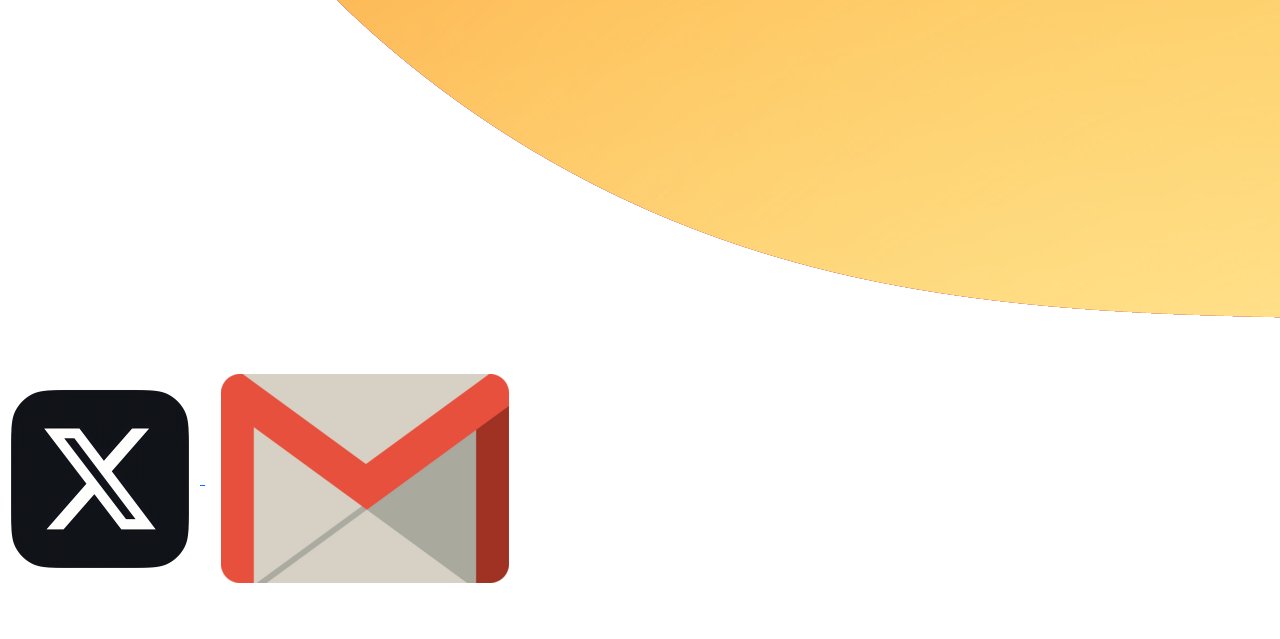
==== commit e9cfbcd8: "estilos finales para contacto" ====
--- a/contacto.html
+++ b/contacto.html
@@ -29,24 +29,29 @@
         <div class="banner-contacto"> 
             <div class="banner-texto-contacto">
                 <h1>¿Querés sumarte?</h1>
-                <p> <em>Conocé las iniciativas con las que trabajamos para cuidar el ambiente y fortalecer la participación de la comunidad.</em></p>
+                <p> Aqui abajo te dejamos los pasos a seguir para unirte a nosotros y un formulario de inscripcion!</p>
             </div>
         </div>
         
-        <div class="container">
+        <div class="container-fluid">
             <div class="row justify-content-between">
                 <section class="pasos col-12 col-md-12 col-lg-5">
                 <h2>Pasos para sumarte a nuestro equipo:</h2>
                 <ol class="textopasos">
                     <li>Conocé la organización. Informate sobre nuestra misión, valores y proyectos actuales para entender cómo trabajamos por el medio ambiente.</li>
                     <li>Elegí cómo querés participar. Podés sumarte como voluntario, colaborador en campañas, o aportar desde tus conocimientos (comunicación, educación, ciencia, etc.).</li>
-                    <li>Contactanos. Completa el <a href="#formulario">formulario</a> que esta aqui abajo.</li>
+                    <li>Contactanos. Completa el <a href="#formulario">formulario</a> que esta aqui a la derecha o mas abajo.</li>
                     <li>Entrevista inicial. Te enviaremos un Mail donde coordinaremos una charla breve para conocerte mejor y orientarte dentro del equipo.</li>
                     <li>Capacitación básica. Recibís una introducción sobre nuestras actividades, objetivos y buenas prácticas ambientales.</li>
                     <li>Asignación a un proyecto. Te incorporamos a un equipo según tus intereses y habilidades.</li>
                     <li>¡Empezá a participar!. Sumate a actividades, campañas y acciones concretas para generar impacto positivo.</li>
                     <li>Seguimiento y crecimiento. Evaluamos tu experiencia y te damos oportunidades para seguir creciendo dentro de la organización.</li>
+                    <li>¡Y listo! Ya estas aportando al cuidado del medio ambiente</li>
+                    <li class="entre-todos"><img class="img-pasos" src="./img/cuidado.png" alt="Entre todos">
+                        <p class="text-img">Al medio ambiente ¡LO CUIDAMOS ENTRE TODOS!</p>
+                    </li>
                 </ol>
+                
             </section>
             <section class="formulario col-12 col-md-12 col-lg-6" id="formulario">
                 <h3>Formulario de Inscripcion</h3>
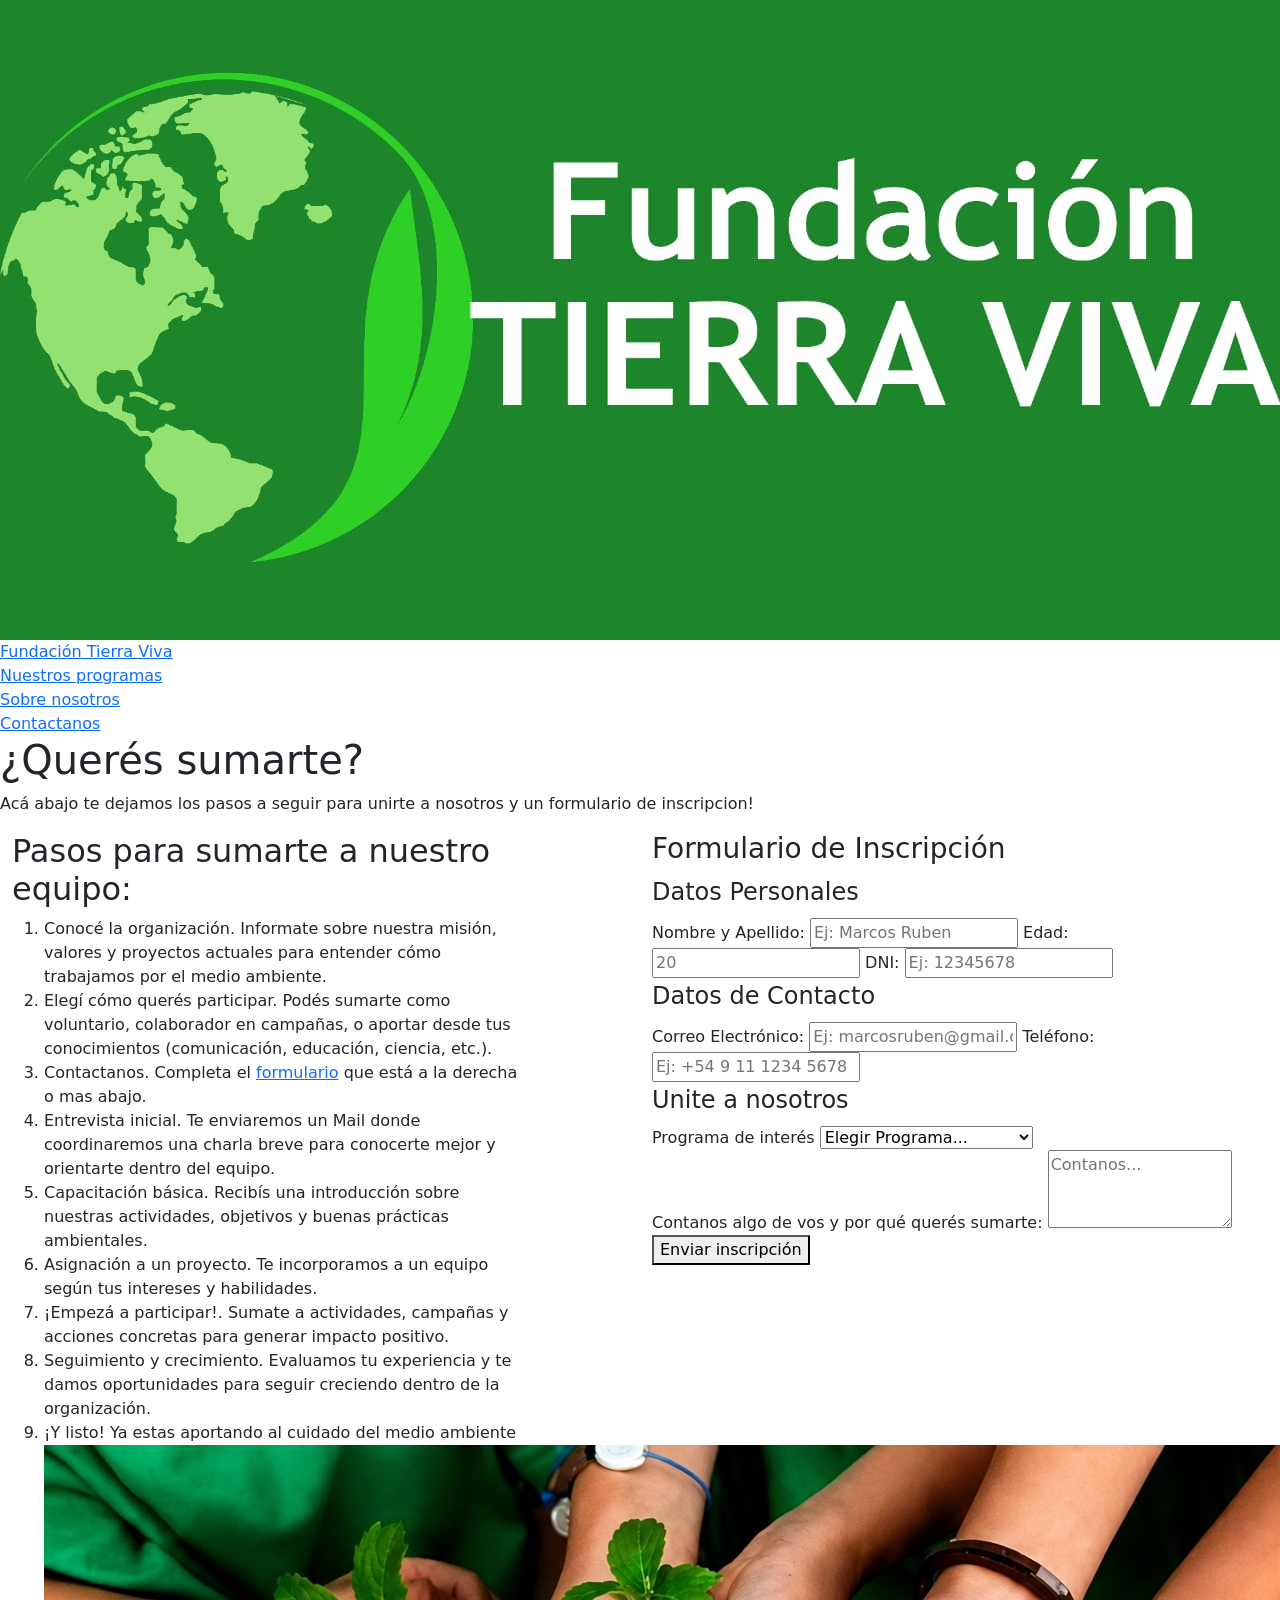
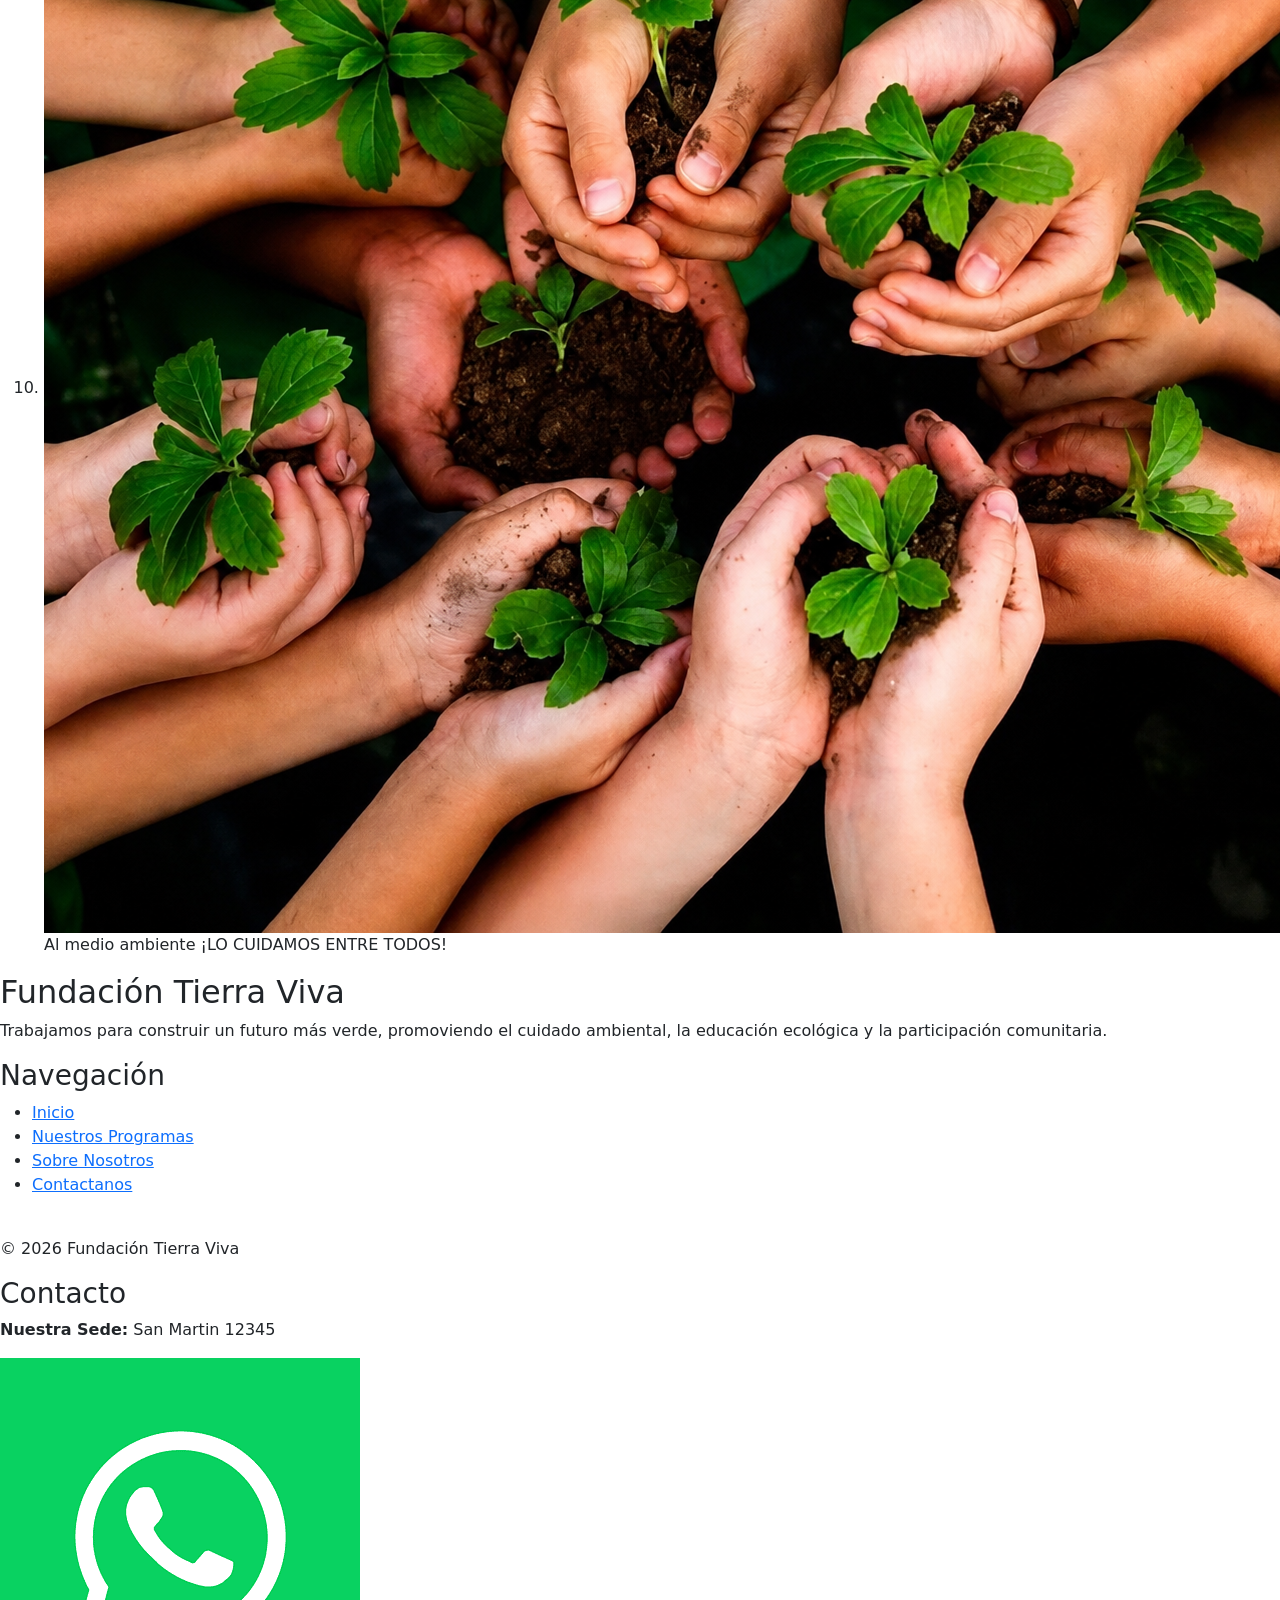
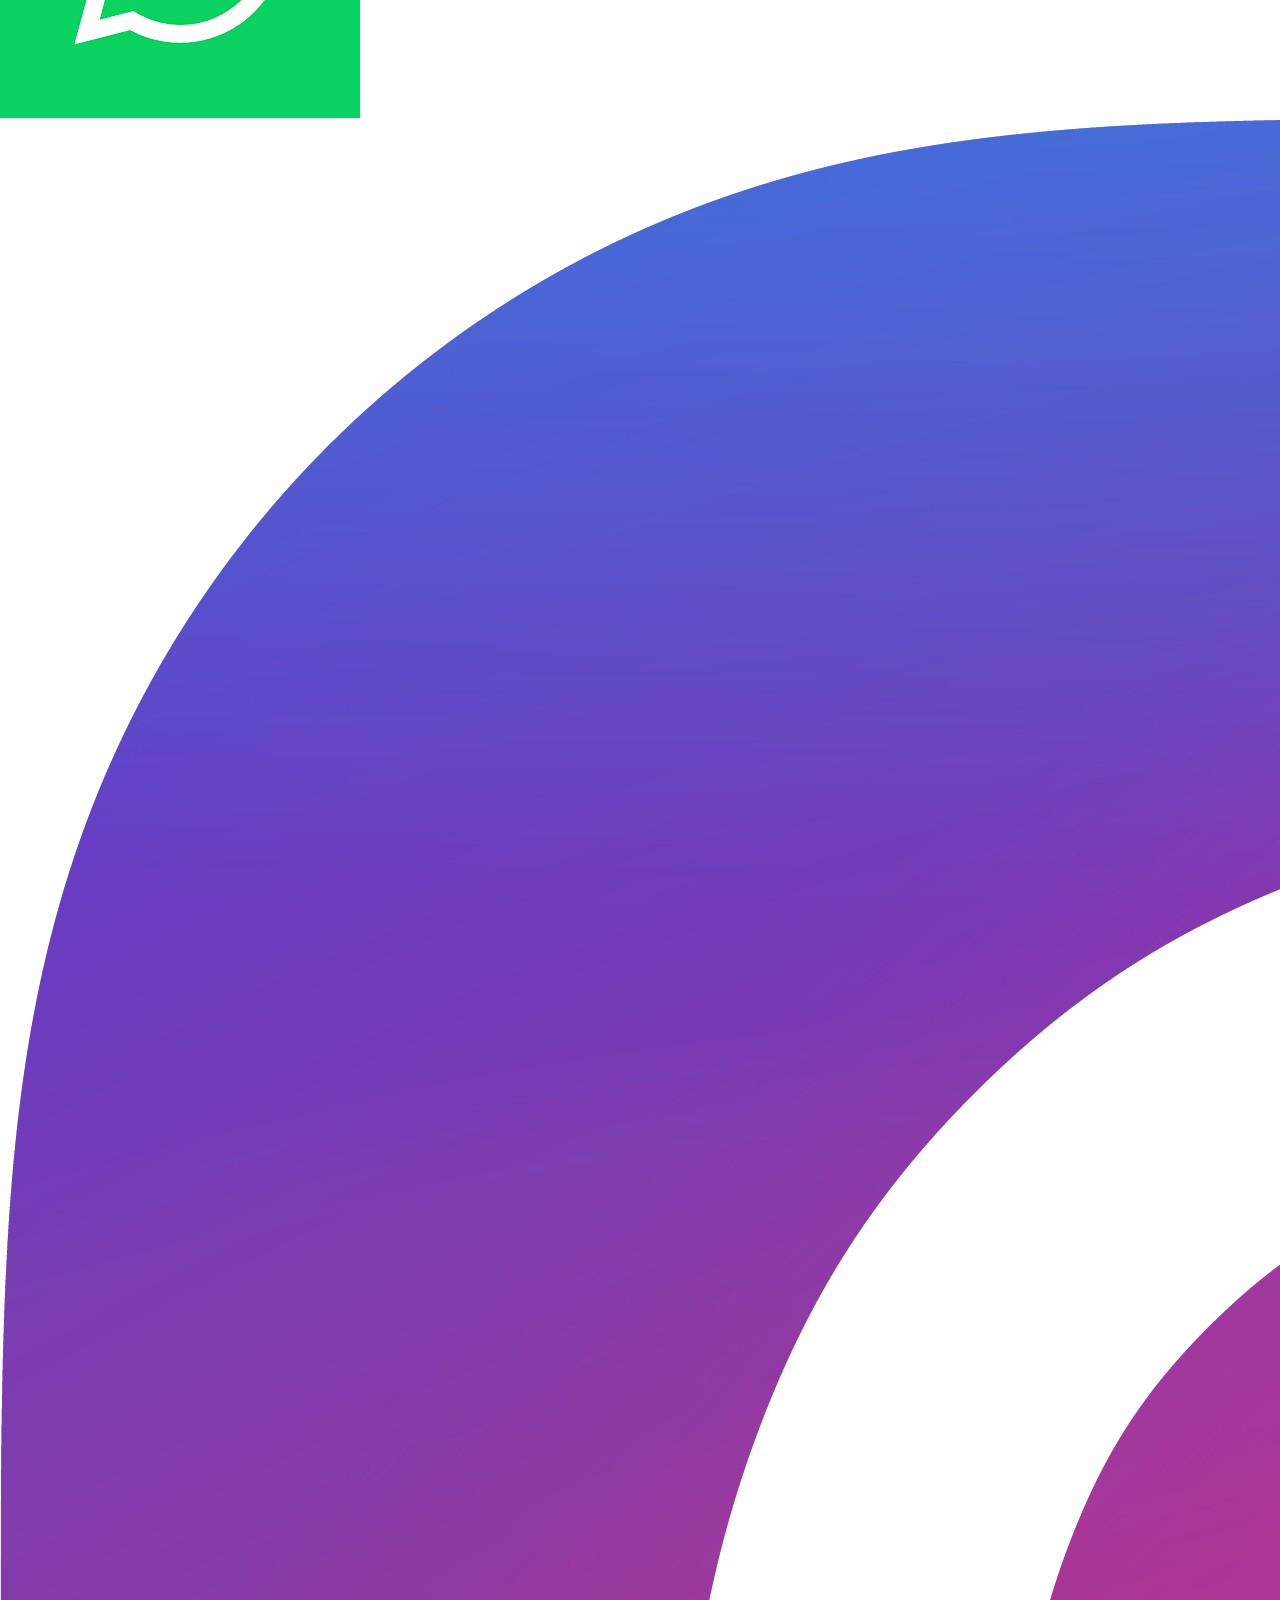
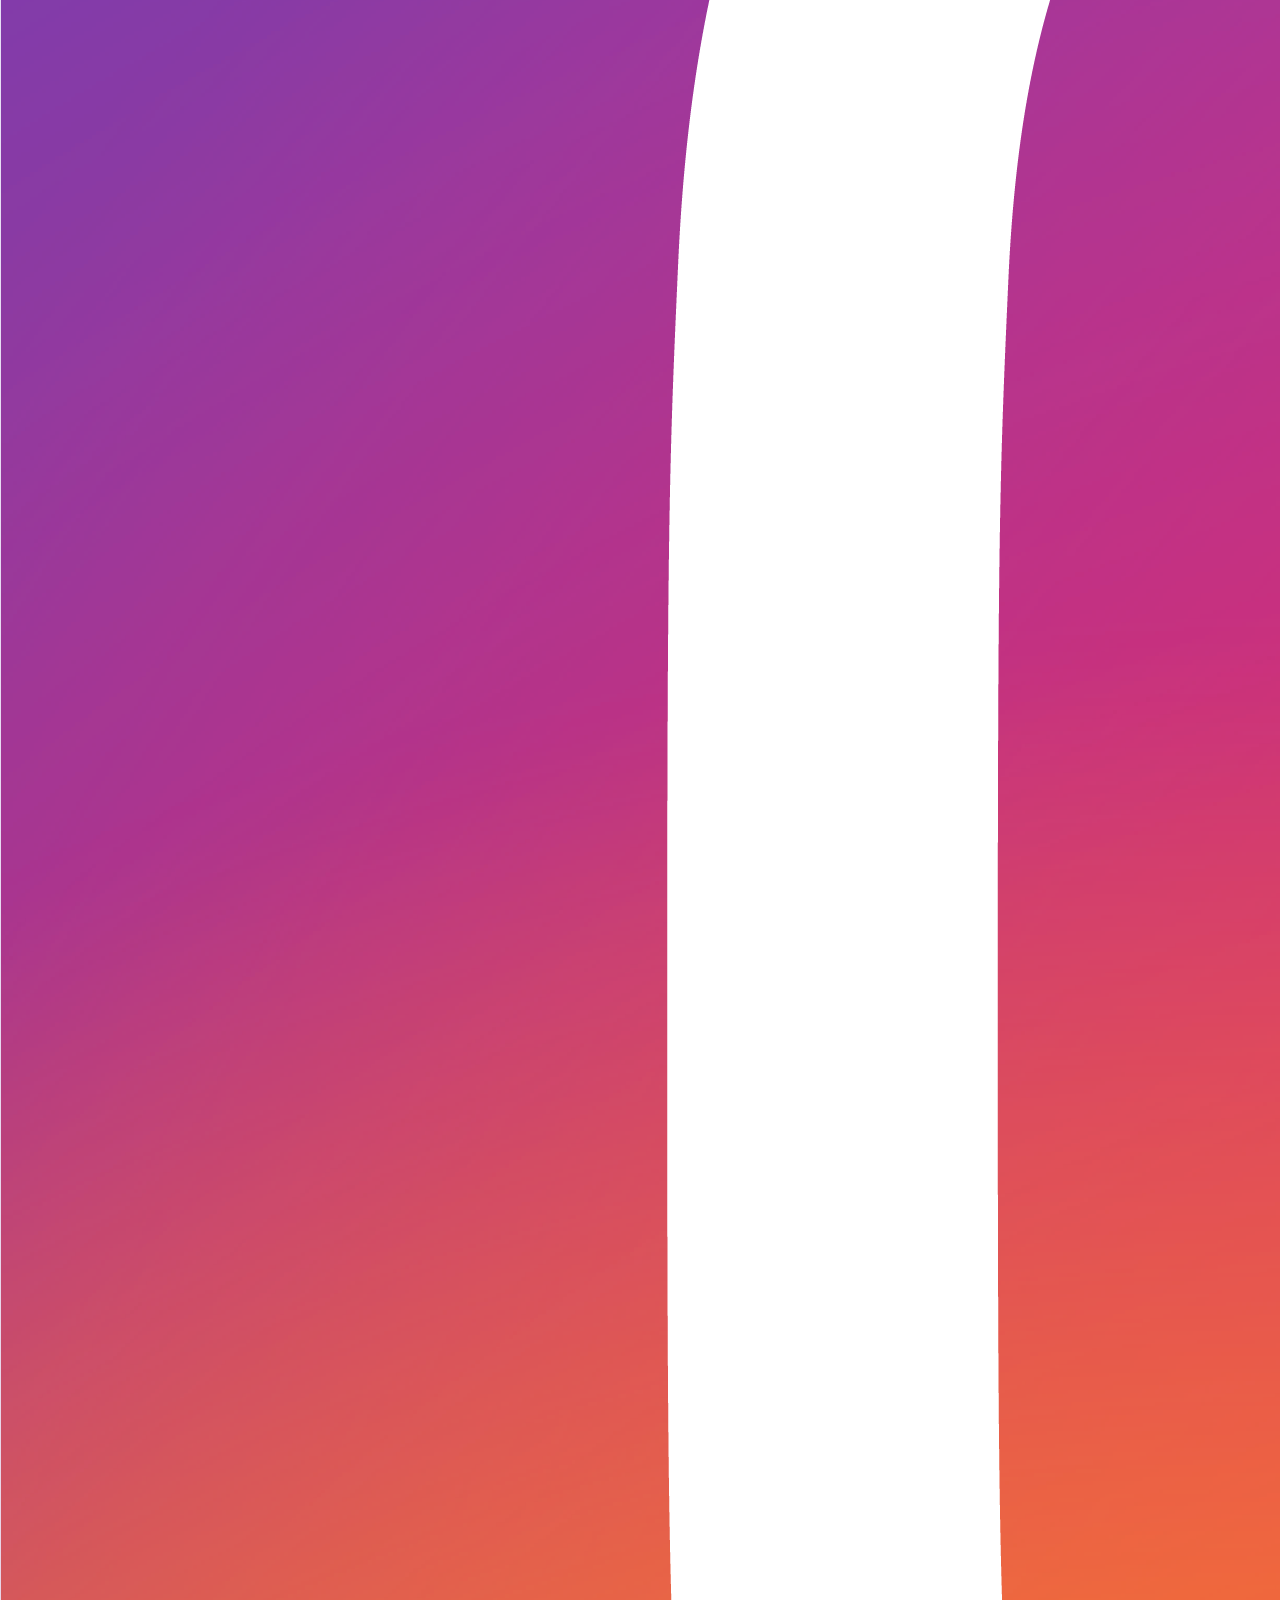
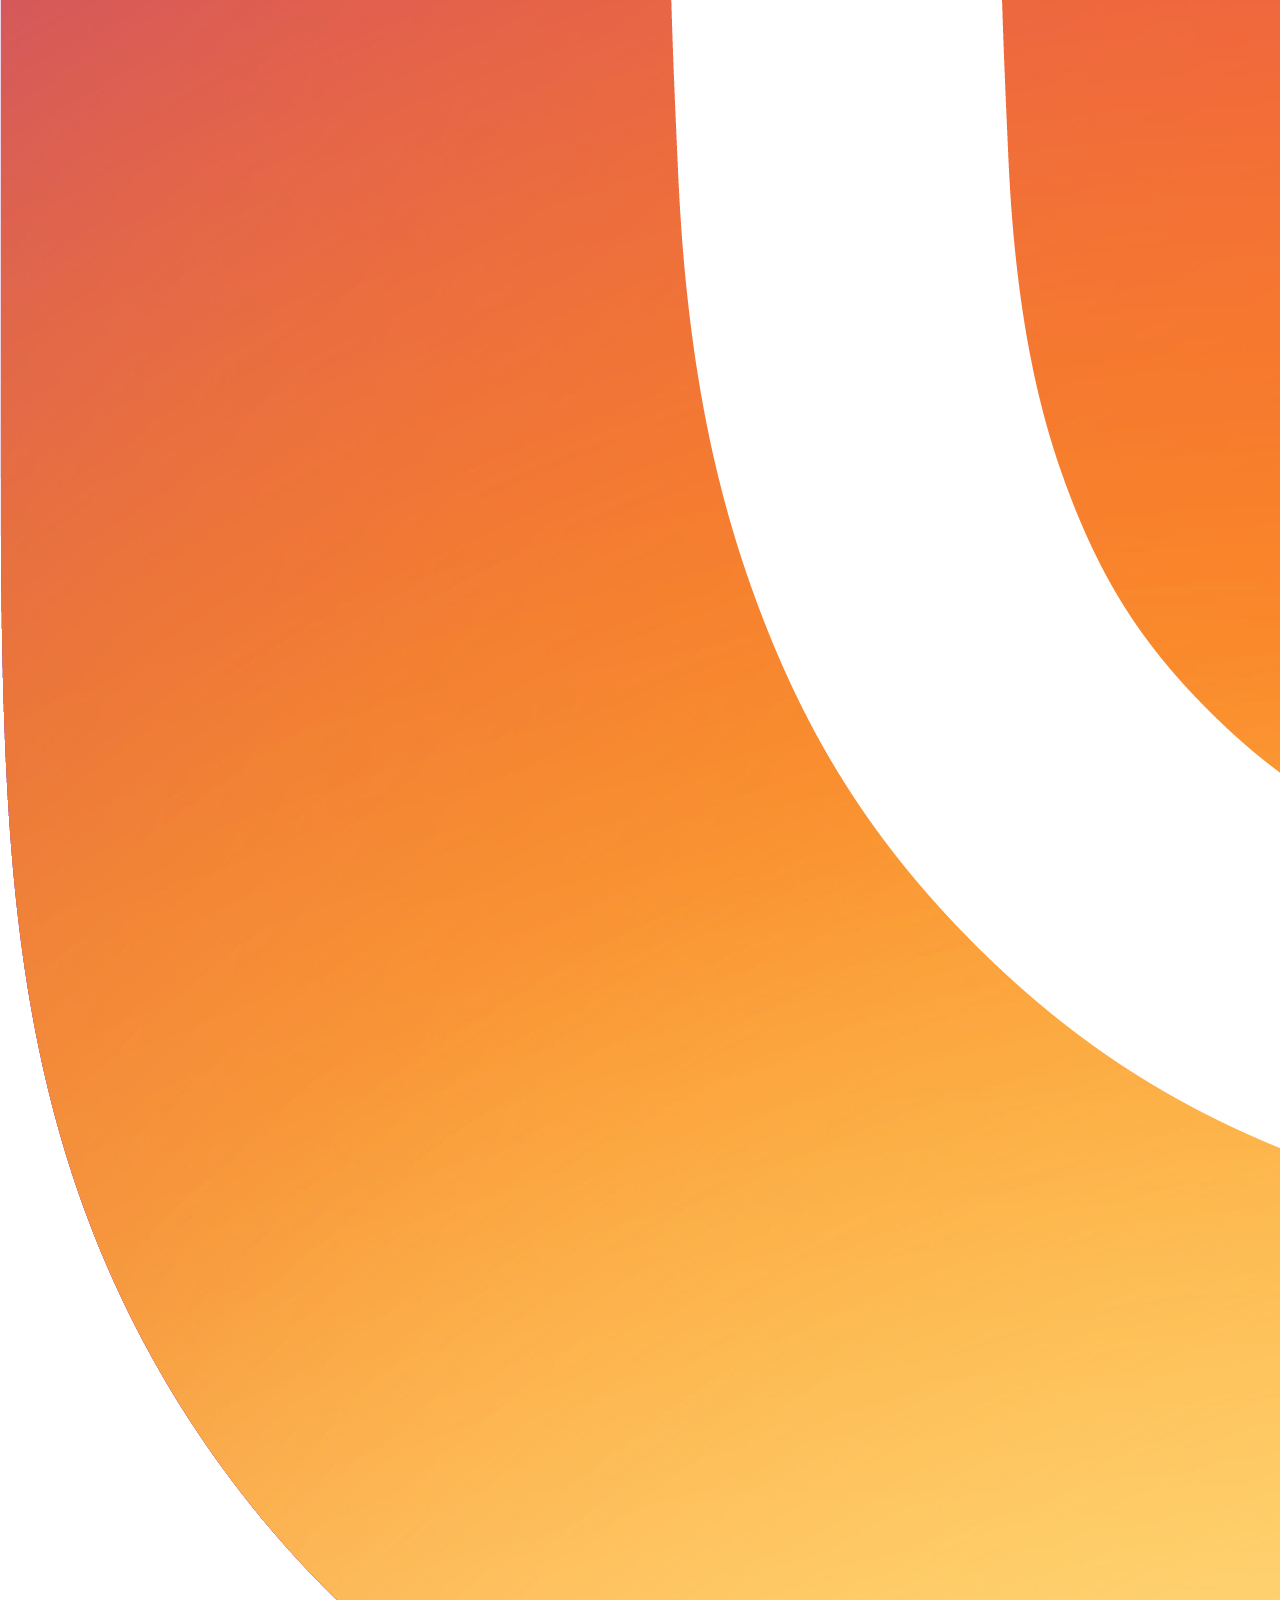
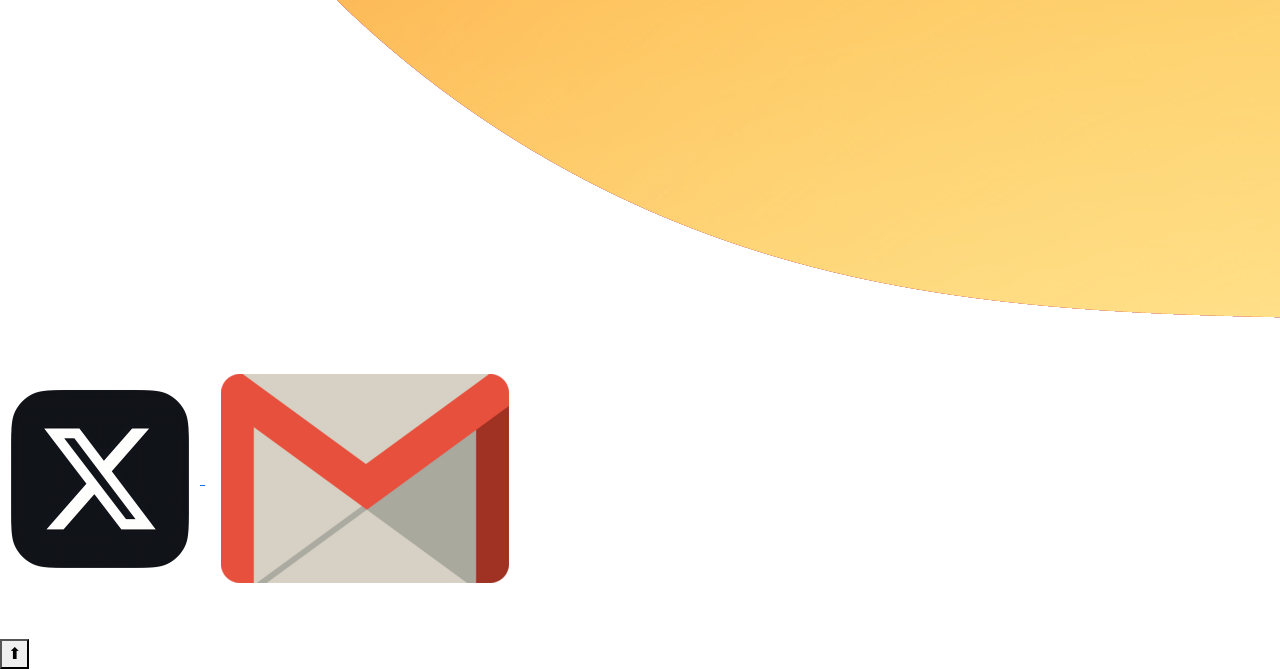
==== commit 9b86db31: "Agrego boton para subir en todas las pag e img del carrusel" ====
--- a/contacto.html
+++ b/contacto.html
@@ -5,7 +5,7 @@
     <meta name="viewport" content="width=device-width, initial-scale=1.0">
     <link href="https://cdn.jsdelivr.net/npm/bootstrap@5.3.3/dist/css/bootstrap.min.css" rel="stylesheet">
     <link rel="stylesheet" href="./CSS/estilos.css">
-    <title>Contacto - FTV</title>
+    <title>Contacto - Fundación Tierra Viva</title>
 </head>
 <body>
     <header>
@@ -29,7 +29,7 @@
         <div class="banner-contacto"> 
             <div class="banner-texto-contacto">
                 <h1>¿Querés sumarte?</h1>
-                <p> Aqui abajo te dejamos los pasos a seguir para unirte a nosotros y un formulario de inscripcion!</p>
+                <p> Acá abajo te dejamos los pasos a seguir para unirte a nosotros y un formulario de inscripcion!</p>
             </div>
         </div>
         
@@ -40,7 +40,7 @@
                 <ol class="textopasos">
                     <li>Conocé la organización. Informate sobre nuestra misión, valores y proyectos actuales para entender cómo trabajamos por el medio ambiente.</li>
                     <li>Elegí cómo querés participar. Podés sumarte como voluntario, colaborador en campañas, o aportar desde tus conocimientos (comunicación, educación, ciencia, etc.).</li>
-                    <li>Contactanos. Completa el <a href="#formulario">formulario</a> que esta aqui a la derecha o mas abajo.</li>
+                    <li>Contactanos. Completa el <a href="#formulario">formulario</a> que está a la derecha o mas abajo.</li>
                     <li>Entrevista inicial. Te enviaremos un Mail donde coordinaremos una charla breve para conocerte mejor y orientarte dentro del equipo.</li>
                     <li>Capacitación básica. Recibís una introducción sobre nuestras actividades, objetivos y buenas prácticas ambientales.</li>
                     <li>Asignación a un proyecto. Te incorporamos a un equipo según tus intereses y habilidades.</li>
@@ -54,7 +54,7 @@
                 
             </section>
             <section class="formulario col-12 col-md-12 col-lg-6" id="formulario">
-                <h3>Formulario de Inscripcion</h3>
+                <h3>Formulario de Inscripción</h3>
                 <form id="form-insc" action="#" method="post">
                     <fieldset>
                         <legend>Datos Personales</legend>
@@ -69,28 +69,28 @@
                     </fieldset>
                     <fieldset>
                         <legend>Datos de Contacto</legend>
-                        <label for="email">Correo Electronico:</label>
+                        <label for="email">Correo Electrónico:</label>
                         <input type="email" id="email" name="email" placeholder="Ej: marcosruben@gmail.com">
 
-                        <label for="telefono">Telefono:</label>
+                        <label for="telefono">Teléfono:</label>
                         <input type="tel" name="telefono" id="telefono" placeholder="Ej: +54 9 11 1234 5678">
                     </fieldset>
                 
                     <fieldset>
                         <legend>Unite a nosotros</legend>
-                        <label for="programa">Programa de interes</label>
+                        <label for="programa">Programa de interés</label>
                         <select name="programa" id="programa">
                             <option value="">Elegir Programa...</option>
-                            <option value="rfu">Reforestacion Urbana</option>
+                            <option value="rfu">Reforestación Urbana</option>
                             <option value="rco">Reciclajes Comunitarios</option>
-                            <option value="edu">Educacion Ambiental</option>
+                            <option value="edu">Educación Ambiental</option>
                             
                         </select>
-                        <label for="mensaje">Contanos algo de vos y porque queres sumarte:</label>
+                        <label for="mensaje">Contanos algo de vos y por qué querés sumarte:</label>
                         <textarea name="mensaje" id="mensaje" rows="3" placeholder="Contanos..."></textarea>
                         
                     </fieldset>
-                    <button type="submit">Enviar inscripcion</button>
+                    <button type="submit">Enviar inscripción</button>
                 </form>
                 <p id="msg-insc"></p>
             </section>
@@ -155,6 +155,11 @@
     </div>
 
 </footer>
+
+    <div id="botonesFlotantes">
+        <button id="btnArriba" title="Volver arriba">⬆</button>
+    </div>
+
   <script src="js/main.js"></script>
 </body>
 </html>
